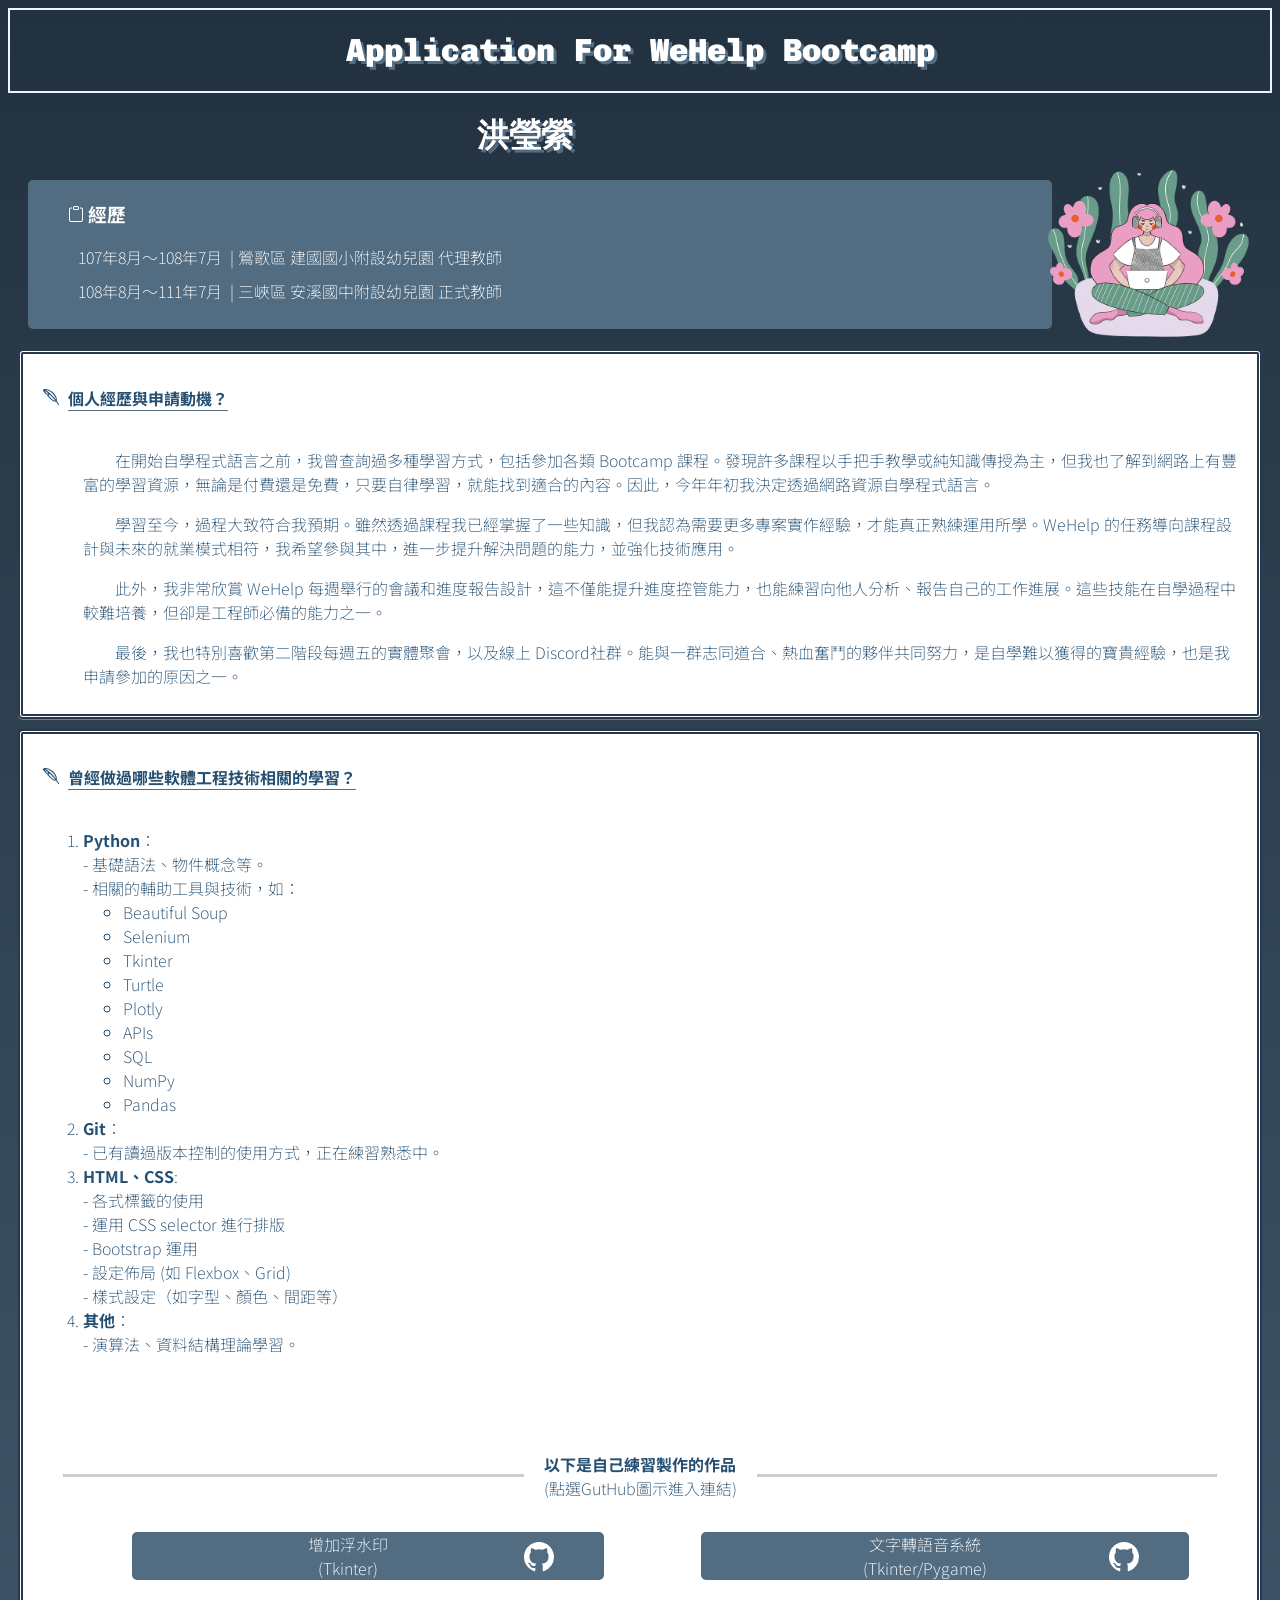
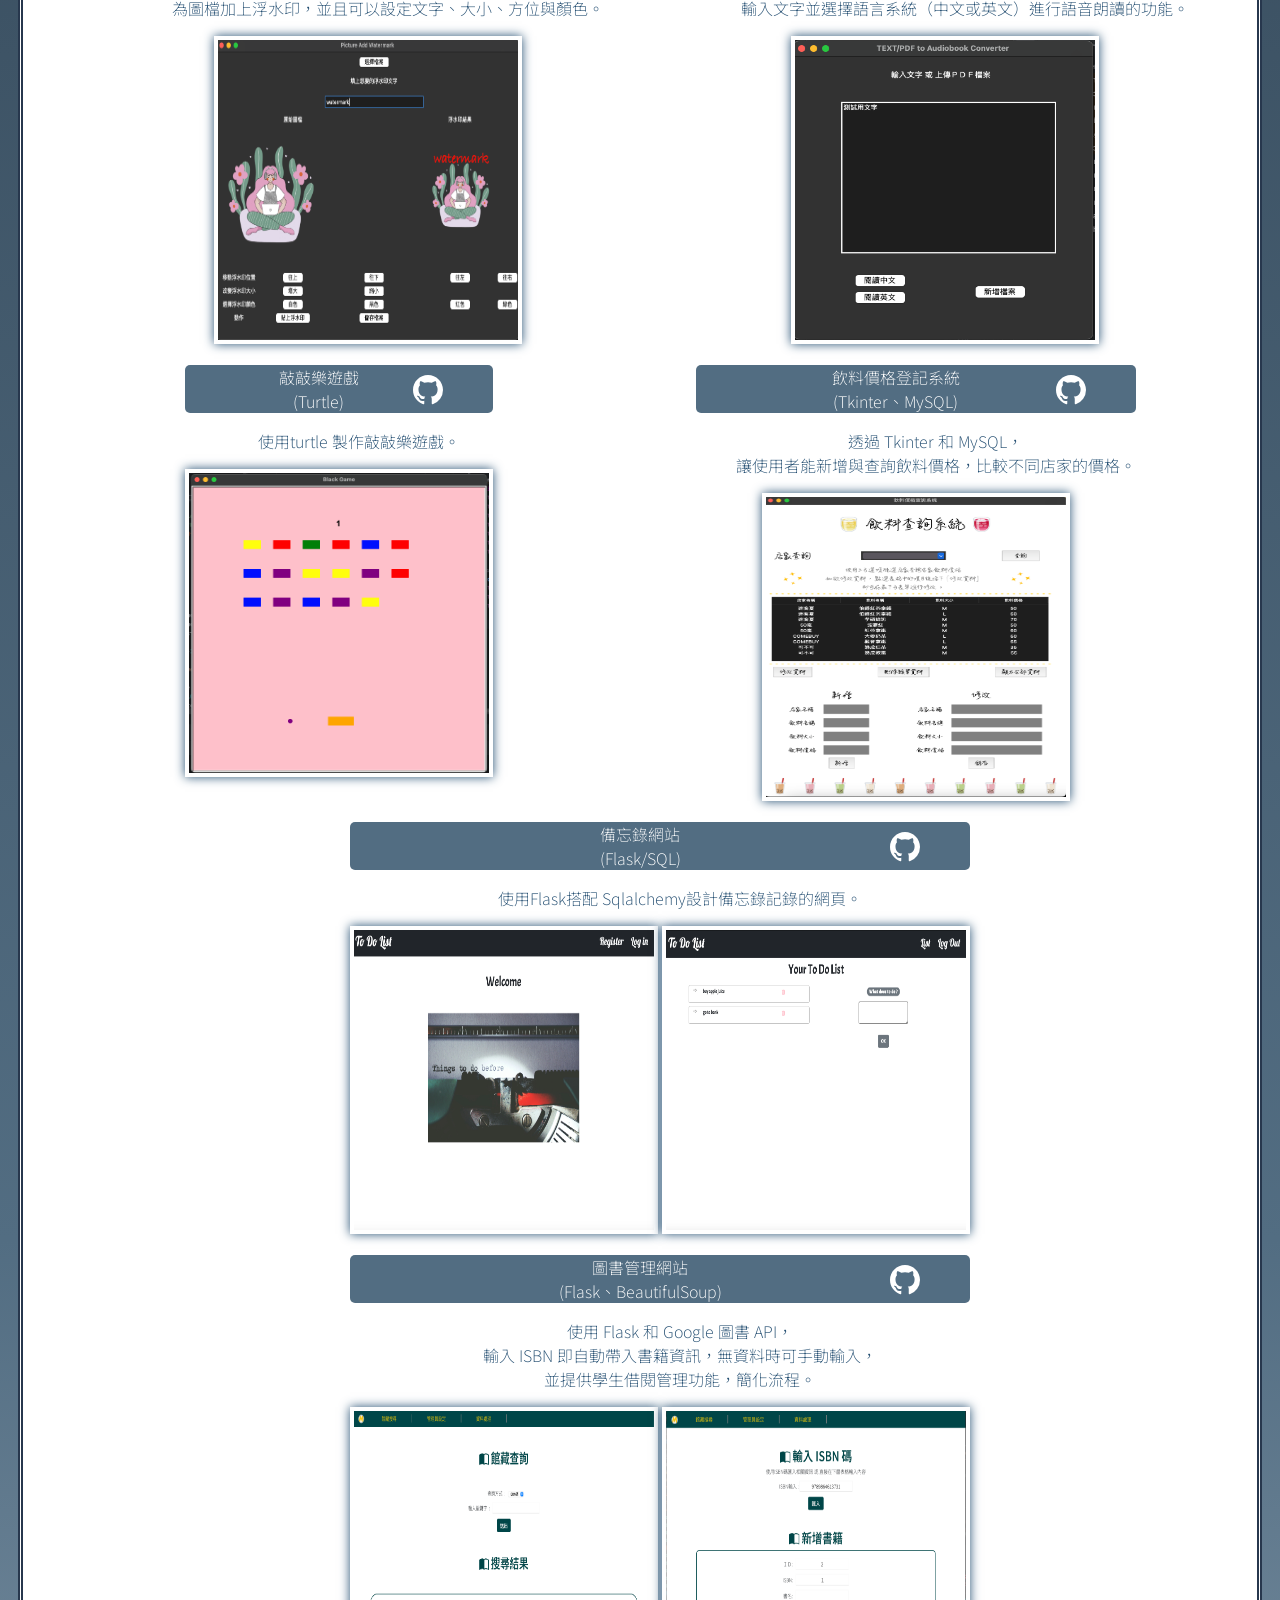
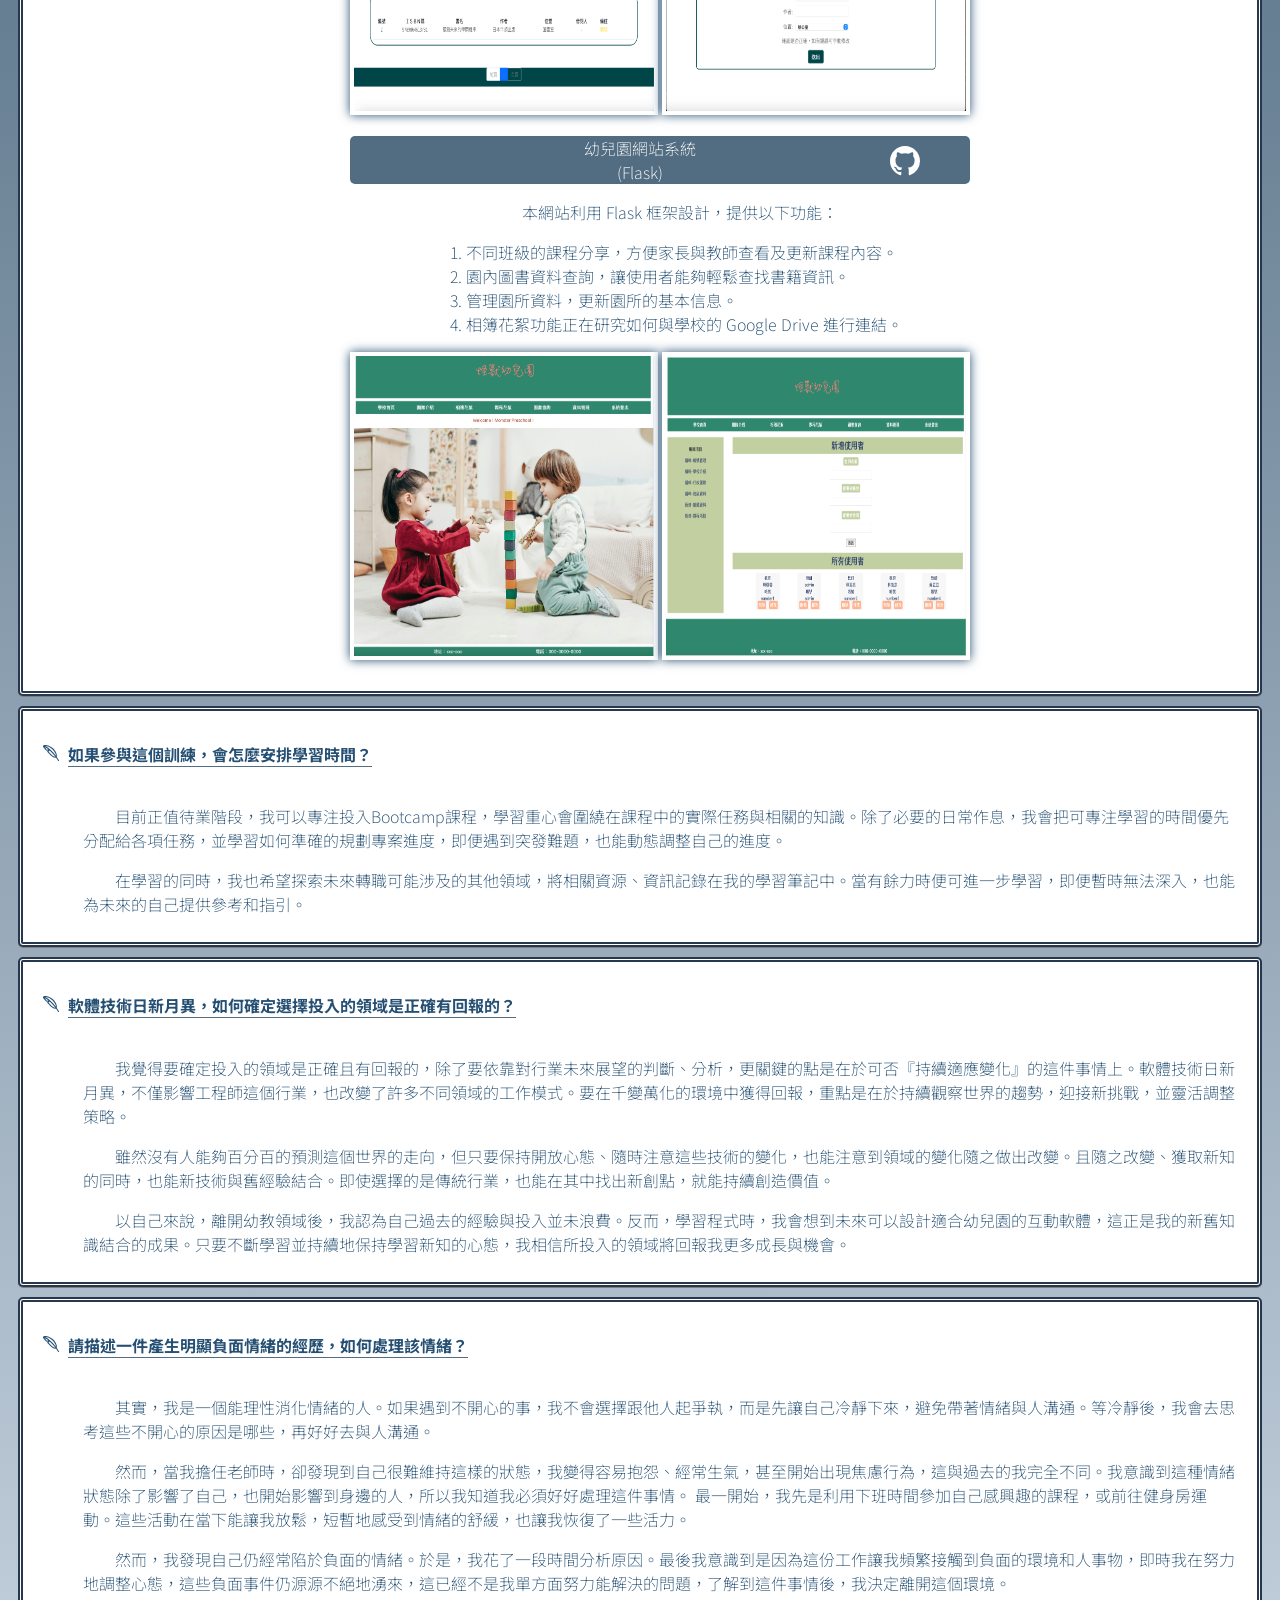
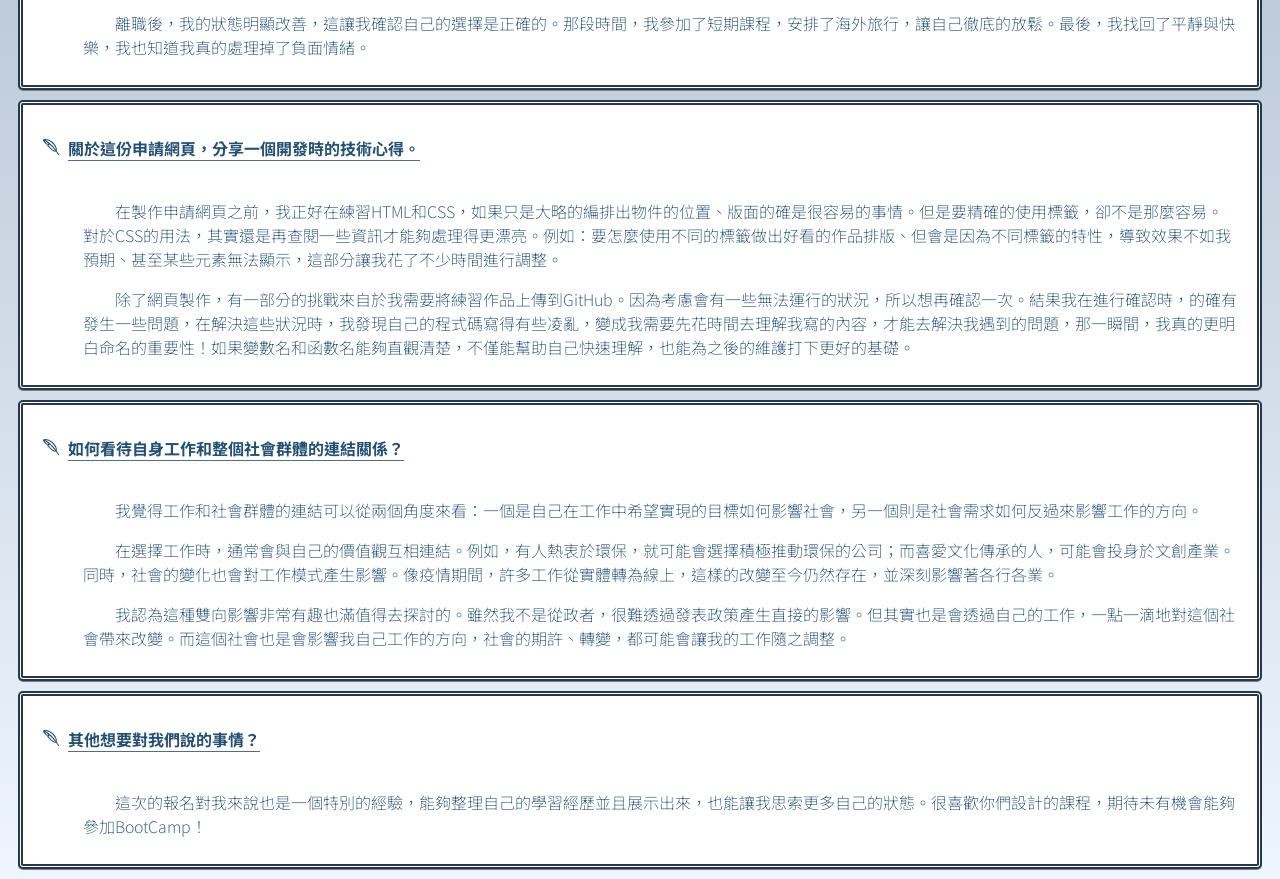
==== index.html @ 4203686b "Update index.html" ====
<!DOCTYPE html>
<html>
  <head>
    <meta charset="UTF-8" />
    <link rel="stylesheet" href="style.css" />
    <link rel="preconnect" href="https://fonts.googleapis.com" />
    <link rel="preconnect" href="https://fonts.gstatic.com" crossorigin />
    <link
      href="https://fonts.googleapis.com/css2?family=Noto+Sans+TC:wght@100..900&family=Zen+Maru+Gothic&display=swap"
      rel="stylesheet"
    />
    <link rel="preconnect" href="https://fonts.googleapis.com" />
    <link rel="preconnect" href="https://fonts.gstatic.com" crossorigin />
    <link
      href="https://fonts.googleapis.com/css2?family=Cherry+Cream+Soda&family=Chivo+Mono:ital,wght@0,100..900;1,100..900&family=Noto+Sans+TC:wght@100..900&family=Zen+Maru+Gothic&display=swap"
      rel="stylesheet"
    />
    <title>Holly Hung</title>
  </head>
  <body>
    <div class="title">
      <h1>Application For WeHelp Bootcamp</h1>
    </div>
    <img id="profile_img" src="job-7291427_640.png" height="250px" />
    <div class="profile_items">
      <h1>洪瑩縈</h1>
      <div class="profile_items_list">
        <h3>
          <span
            ><svg
              xmlns="http://www.w3.org/2000/svg"
              width="16"
              height="16"
              fill="currentColor"
              class="bi bi-clipboard"
              viewBox="0 0 16 16"
            >
              <path
                d="M4 1.5H3a2 2 0 0 0-2 2V14a2 2 0 0 0 2 2h10a2 2 0 0 0 2-2V3.5a2 2 0 0 0-2-2h-1v1h1a1 1 0 0 1 1 1V14a1 1 0 0 1-1 1H3a1 1 0 0 1-1-1V3.5a1 1 0 0 1 1-1h1z"
              />
              <path
                d="M9.5 1a.5.5 0 0 1 .5.5v1a.5.5 0 0 1-.5.5h-3a.5.5 0 0 1-.5-.5v-1a.5.5 0 0 1 .5-.5zm-3-1A1.5 1.5 0 0 0 5 1.5v1A1.5 1.5 0 0 0 6.5 4h3A1.5 1.5 0 0 0 11 2.5v-1A1.5 1.5 0 0 0 9.5 0z"
              />
            </svg>
          </span>
          經歷
        </h3>
        <ul>
          <li>
            107年8月～108年7月 &nbsp;|&nbsp;鶯歌區 建國國小附設幼兒園 代理教師
          </li>
          <li>
            108年8月～111年7月 &nbsp;|&nbsp;三峽區 安溪國中附設幼兒園 正式教師
          </li>
        </ul>
      </div>
    </div>

    <div class="items">
      <svg
        xmlns="http://www.w3.org/2000/svg"
        width="16"
        height="16"
        fill="currentColor"
        class="bi bi-feather"
        viewBox="0 0 16 16"
        transform="scale(-1, 1)"
      >
        <path
          d="M15.807.531c-.174-.177-.41-.289-.64-.363a3.8 3.8 0 0 0-.833-.15c-.62-.049-1.394 0-2.252.175C10.365.545 8.264 1.415 6.315 3.1S3.147 6.824 2.557 8.523c-.294.847-.44 1.634-.429 2.268.005.316.05.62.154.88q.025.061.056.122A68 68 0 0 0 .08 15.198a.53.53 0 0 0 .157.72.504.504 0 0 0 .705-.16 68 68 0 0 1 2.158-3.26c.285.141.616.195.958.182.513-.02 1.098-.188 1.723-.49 1.25-.605 2.744-1.787 4.303-3.642l1.518-1.55a.53.53 0 0 0 0-.739l-.729-.744 1.311.209a.5.5 0 0 0 .443-.15l.663-.684c.663-.68 1.292-1.325 1.763-1.892.314-.378.585-.752.754-1.107.163-.345.278-.773.112-1.188a.5.5 0 0 0-.112-.172M3.733 11.62C5.385 9.374 7.24 7.215 9.309 5.394l1.21 1.234-1.171 1.196-.027.03c-1.5 1.789-2.891 2.867-3.977 3.393-.544.263-.99.378-1.324.39a1.3 1.3 0 0 1-.287-.018Zm6.769-7.22c1.31-1.028 2.7-1.914 4.172-2.6a7 7 0 0 1-.4.523c-.442.533-1.028 1.134-1.681 1.804l-.51.524zm3.346-3.357C9.594 3.147 6.045 6.8 3.149 10.678c.007-.464.121-1.086.37-1.806.533-1.535 1.65-3.415 3.455-4.976 1.807-1.561 3.746-2.36 5.31-2.68a8 8 0 0 1 1.564-.173"
        />
      </svg>
      <h4>個人經歷與申請動機？</h4>
      <p>
        &emsp;&emsp;在開始自學程式語言之前，我曾查詢過多種學習方式，包括參加各類 Bootcamp
        課程。發現許多課程以手把手教學或純知識傳授為主，但我也了解到網路上有豐富的學習資源，無論是付費還是免費，只要自律學習，就能找到適合的內容。因此，今年年初我決定透過網路資源自學程式語言。
      </p>
      <p>
        &emsp;&emsp;學習至今，過程大致符合我預期。雖然透過課程我已經掌握了一些知識，但我認為需要更多專案實作經驗，才能真正熟練運用所學。WeHelp
        的任務導向課程設計與未來的就業模式相符，我希望參與其中，進一步提升解決問題的能力，並強化技術應用。
      </p>
      <p>
        &emsp;&emsp;此外，我非常欣賞 WeHelp 每週舉行的會議和進度報告設計，這不僅能提升進度控管能力，也能練習向他人分析、報告自己的工作進展。這些技能在自學過程中較難培養，但卻是工程師必備的能力之一。
      </p>
      <p>
        &emsp;&emsp;最後，我也特別喜歡第二階段每週五的實體聚會，以及線上 Discord社群。能與一群志同道合、熱血奮鬥的夥伴共同努力，是自學難以獲得的寶貴經驗，也是我申請參加的原因之一。
      </p>
    </div>
    <div class="items">
      <svg
        xmlns="http://www.w3.org/2000/svg"
        width="16"
        height="16"
        fill="currentColor"
        class="bi bi-feather"
        viewBox="0 0 16 16"
        transform="scale(-1, 1)"
      >
        <path
          d="M15.807.531c-.174-.177-.41-.289-.64-.363a3.8 3.8 0 0 0-.833-.15c-.62-.049-1.394 0-2.252.175C10.365.545 8.264 1.415 6.315 3.1S3.147 6.824 2.557 8.523c-.294.847-.44 1.634-.429 2.268.005.316.05.62.154.88q.025.061.056.122A68 68 0 0 0 .08 15.198a.53.53 0 0 0 .157.72.504.504 0 0 0 .705-.16 68 68 0 0 1 2.158-3.26c.285.141.616.195.958.182.513-.02 1.098-.188 1.723-.49 1.25-.605 2.744-1.787 4.303-3.642l1.518-1.55a.53.53 0 0 0 0-.739l-.729-.744 1.311.209a.5.5 0 0 0 .443-.15l.663-.684c.663-.68 1.292-1.325 1.763-1.892.314-.378.585-.752.754-1.107.163-.345.278-.773.112-1.188a.5.5 0 0 0-.112-.172M3.733 11.62C5.385 9.374 7.24 7.215 9.309 5.394l1.21 1.234-1.171 1.196-.027.03c-1.5 1.789-2.891 2.867-3.977 3.393-.544.263-.99.378-1.324.39a1.3 1.3 0 0 1-.287-.018Zm6.769-7.22c1.31-1.028 2.7-1.914 4.172-2.6a7 7 0 0 1-.4.523c-.442.533-1.028 1.134-1.681 1.804l-.51.524zm3.346-3.357C9.594 3.147 6.045 6.8 3.149 10.678c.007-.464.121-1.086.37-1.806.533-1.535 1.65-3.415 3.455-4.976 1.807-1.561 3.746-2.36 5.31-2.68a8 8 0 0 1 1.564-.173"
        />
      </svg>
      <h4>曾經做過哪些軟體工程技術相關的學習？</h4>
      <p>
        <ol>
          <li>
            <strong>Python</strong>：<br>
            - 基礎語法、物件概念等。<br>
            - 相關的輔助工具與技術，如：<br>
            <ul>
              <li>Beautiful Soup</li>
              <li>Selenium</li>
              <li>Tkinter</li>
              <li>Turtle</li>
              <li>Plotly</li>
              <li>APIs</li>
              <li>SQL</li>
              <li>NumPy</li>
              <li>Pandas</li>
            </ul>
          </li>
          <li>
          <strong>Git</strong>：<br>
            - 已有讀過版本控制的使用方式，正在練習熟悉中。
          </li>
          <li><strong>HTML、CSS</strong>:<br>
            - 各式標籤的使用<br>
            - 運用 CSS selector 進行排版<br>
            - Bootstrap 運用<br>
            - 設定佈局 (如 Flexbox、Grid)<br>
            - 樣式設定（如字型、顏色、間距等）
          </li>
          <li><strong>其他</strong>：<br>
            - 演算法、資料結構理論學習。
          </li>
        </ol>
        
        &emsp;&emsp;
      </p>
      <p>
        &emsp;&emsp;
      </p>
      <div></div>
      <div class="hr-container">
        <hr />
        <span><strong>以下是自己練習製作的作品</strong><br>(點選GutHub圖示進入連結)</span>
        <hr />
      </div>
      <ul class="work_list">
        <li>
          <div class="work_list_title">
            <a class="work_list_a" href="https://github.com/Hollyy24/Watermarketd"><svg xmlns="http://www.w3.org/2000/svg" width="30" height="30" fill="currentColor" class="bi bi-github" viewBox="0 0 16 16" >
              <path d="M8 0C3.58 0 0 3.58 0 8c0 3.54 2.29 6.53 5.47 7.59.4.07.55-.17.55-.38 0-.19-.01-.82-.01-1.49-2.01.37-2.53-.49-2.69-.94-.09-.23-.48-.94-.82-1.13-.28-.15-.68-.52-.01-.53.63-.01 1.08.58 1.23.82.72 1.21 1.87.87 2.33.66.07-.52.28-.87.51-1.07-1.78-.2-3.64-.89-3.64-3.95 0-.87.31-1.59.82-2.15-.08-.2-.36-1.02.08-2.12 0 0 .67-.21 2.2.82.64-.18 1.32-.27 2-.27s1.36.09 2 .27c1.53-1.04 2.2-.82 2.2-.82.44 1.1.16 1.92.08 2.12.51.56.82 1.27.82 2.15 0 3.07-1.87 3.75-3.65 3.95.29.25.54.73.54 1.48 0 1.07-.01 1.93-.01 2.2 0 .21.15.46.55.38A8.01 8.01 0 0 0 16 8c0-4.42-3.58-8-8-8"/> 
              </svg></a>
          <p >增加浮水印<br>(Tkinter)</p>
        </div>
          <p>為圖檔加上浮水印，並且可以設定文字、大小、方位與顏色。</p>
          <img
            class="work_list_img"
            src="浮水印.png"/>
        </li>
        <li>
          <div class="work_list_title">
            <a class="work_list_a"  href="https://github.com/Hollyy24/text-to-speech"><svg xmlns="http://www.w3.org/2000/svg" width="30" height="30" fill="currentColor" class="bi bi-github" viewBox="0 0 16 16" >
              <path d="M8 0C3.58 0 0 3.58 0 8c0 3.54 2.29 6.53 5.47 7.59.4.07.55-.17.55-.38 0-.19-.01-.82-.01-1.49-2.01.37-2.53-.49-2.69-.94-.09-.23-.48-.94-.82-1.13-.28-.15-.68-.52-.01-.53.63-.01 1.08.58 1.23.82.72 1.21 1.87.87 2.33.66.07-.52.28-.87.51-1.07-1.78-.2-3.64-.89-3.64-3.95 0-.87.31-1.59.82-2.15-.08-.2-.36-1.02.08-2.12 0 0 .67-.21 2.2.82.64-.18 1.32-.27 2-.27s1.36.09 2 .27c1.53-1.04 2.2-.82 2.2-.82.44 1.1.16 1.92.08 2.12.51.56.82 1.27.82 2.15 0 3.07-1.87 3.75-3.65 3.95.29.25.54.73.54 1.48 0 1.07-.01 1.93-.01 2.2 0 .21.15.46.55.38A8.01 8.01 0 0 0 16 8c0-4.42-3.58-8-8-8"/> 
              </svg></a>
          <p >文字轉語音系統<br>(Tkinter/Pygame)</p>
        </div>
        <p>輸入文字並選擇語言系統（中文或英文）進行語音朗讀的功能。</p>
          <img
            class="work_list_img"
            src="文字轉語音.png"/>
          <br />
        </li>
        <li>
          <div class="work_list_title">
            <a class="work_list_a"  href="https://github.com/Hollyy24/block-game"><svg xmlns="http://www.w3.org/2000/svg" width="30" height="30" fill="currentColor" class="bi bi-github" viewBox="0 0 16 16" >
              <path d="M8 0C3.58 0 0 3.58 0 8c0 3.54 2.29 6.53 5.47 7.59.4.07.55-.17.55-.38 0-.19-.01-.82-.01-1.49-2.01.37-2.53-.49-2.69-.94-.09-.23-.48-.94-.82-1.13-.28-.15-.68-.52-.01-.53.63-.01 1.08.58 1.23.82.72 1.21 1.87.87 2.33.66.07-.52.28-.87.51-1.07-1.78-.2-3.64-.89-3.64-3.95 0-.87.31-1.59.82-2.15-.08-.2-.36-1.02.08-2.12 0 0 .67-.21 2.2.82.64-.18 1.32-.27 2-.27s1.36.09 2 .27c1.53-1.04 2.2-.82 2.2-.82.44 1.1.16 1.92.08 2.12.51.56.82 1.27.82 2.15 0 3.07-1.87 3.75-3.65 3.95.29.25.54.73.54 1.48 0 1.07-.01 1.93-.01 2.2 0 .21.15.46.55.38A8.01 8.01 0 0 0 16 8c0-4.42-3.58-8-8-8"/> 
              </svg></a>
          <p >敲敲樂遊戲<br>(Turtle)</p>
        </div>
        <p>使用turtle 製作敲敲樂遊戲。</p>
          <img
            class="work_list_img"
            src="敲敲樂.png"/>
          <br />
          
        </li>
        <li>
          <div class="work_list_title">
            <a class="work_list_a"  href="https://github.com/Hollyy24/Drink-Price-Search-System"><svg xmlns="http://www.w3.org/2000/svg" width="30" height="30" fill="currentColor" class="bi bi-github" viewBox="0 0 16 16" >
              <path d="M8 0C3.58 0 0 3.58 0 8c0 3.54 2.29 6.53 5.47 7.59.4.07.55-.17.55-.38 0-.19-.01-.82-.01-1.49-2.01.37-2.53-.49-2.69-.94-.09-.23-.48-.94-.82-1.13-.28-.15-.68-.52-.01-.53.63-.01 1.08.58 1.23.82.72 1.21 1.87.87 2.33.66.07-.52.28-.87.51-1.07-1.78-.2-3.64-.89-3.64-3.95 0-.87.31-1.59.82-2.15-.08-.2-.36-1.02.08-2.12 0 0 .67-.21 2.2.82.64-.18 1.32-.27 2-.27s1.36.09 2 .27c1.53-1.04 2.2-.82 2.2-.82.44 1.1.16 1.92.08 2.12.51.56.82 1.27.82 2.15 0 3.07-1.87 3.75-3.65 3.95.29.25.54.73.54 1.48 0 1.07-.01 1.93-.01 2.2 0 .21.15.46.55.38A8.01 8.01 0 0 0 16 8c0-4.42-3.58-8-8-8"/> 
              </svg></a>
          <p >飲料價格登記系統<br>(Tkinter、MySQL)</p>
        </div>
        <p>透過 Tkinter 和 MySQL，<br>讓使用者能新增與查詢飲料價格，比較不同店家的價格。</p>
          <img
            class="work_list_img"
            src="飲料價格查詢.png"/>
          <br />
        </li>
        <li>
          <div class="work_list_title">
            <a class="work_list_a"  href="https://www.google.com/?client=safari"><svg xmlns="http://www.w3.org/2000/svg" width="30" height="30" fill="currentColor" class="bi bi-github" viewBox="0 0 16 16" >
              <path d="M8 0C3.58 0 0 3.58 0 8c0 3.54 2.29 6.53 5.47 7.59.4.07.55-.17.55-.38 0-.19-.01-.82-.01-1.49-2.01.37-2.53-.49-2.69-.94-.09-.23-.48-.94-.82-1.13-.28-.15-.68-.52-.01-.53.63-.01 1.08.58 1.23.82.72 1.21 1.87.87 2.33.66.07-.52.28-.87.51-1.07-1.78-.2-3.64-.89-3.64-3.95 0-.87.31-1.59.82-2.15-.08-.2-.36-1.02.08-2.12 0 0 .67-.21 2.2.82.64-.18 1.32-.27 2-.27s1.36.09 2 .27c1.53-1.04 2.2-.82 2.2-.82.44 1.1.16 1.92.08 2.12.51.56.82 1.27.82 2.15 0 3.07-1.87 3.75-3.65 3.95.29.25.54.73.54 1.48 0 1.07-.01 1.93-.01 2.2 0 .21.15.46.55.38A8.01 8.01 0 0 0 16 8c0-4.42-3.58-8-8-8"/> 
              </svg></a>
          <p >備忘錄網站<br>(Flask/SQL)</p>
        </div>
          <p>使用Flask搭配 Sqlalchemy設計備忘錄記錄的網頁。</p>
          <img
            class="work_list_img"
            src="備忘錄網站.png"
          />
          <img
            class="work_list_img"
            src="備忘錄網站1.png"
          />
          <br />
        </li>
       
        <li>
          <div class="work_list_title">
            <a class="work_list_a"  href="https://github.com/Hollyy24/book-manager"><svg xmlns="http://www.w3.org/2000/svg" width="30" height="30" fill="currentColor" class="bi bi-github" viewBox="0 0 16 16" >
              <path d="M8 0C3.58 0 0 3.58 0 8c0 3.54 2.29 6.53 5.47 7.59.4.07.55-.17.55-.38 0-.19-.01-.82-.01-1.49-2.01.37-2.53-.49-2.69-.94-.09-.23-.48-.94-.82-1.13-.28-.15-.68-.52-.01-.53.63-.01 1.08.58 1.23.82.72 1.21 1.87.87 2.33.66.07-.52.28-.87.51-1.07-1.78-.2-3.64-.89-3.64-3.95 0-.87.31-1.59.82-2.15-.08-.2-.36-1.02.08-2.12 0 0 .67-.21 2.2.82.64-.18 1.32-.27 2-.27s1.36.09 2 .27c1.53-1.04 2.2-.82 2.2-.82.44 1.1.16 1.92.08 2.12.51.56.82 1.27.82 2.15 0 3.07-1.87 3.75-3.65 3.95.29.25.54.73.54 1.48 0 1.07-.01 1.93-.01 2.2 0 .21.15.46.55.38A8.01 8.01 0 0 0 16 8c0-4.42-3.58-8-8-8"/> 
              </svg></a>
          <p >圖書管理網站<br>(Flask、BeautifulSoup)</p>
        </div>
        <p>使用 Flask 和 Google 圖書 API，<br>輸入 ISBN 即自動帶入書籍資訊，無資料時可手動輸入，<br>並提供學生借閱管理功能，簡化流程。</p>
          <img
            class="work_list_img"
            src="圖書管理系統網站.png"/>
            <img
            class="work_list_img"
            src="圖書管理系統網站1.png"/>
          <br />
        </li>
        <li>
          <div class="work_list_title">
            <a class="work_list_a"  href="https://github.com/Hollyy24/SchoolWebsite"><svg xmlns="http://www.w3.org/2000/svg" width="30" height="30" fill="currentColor" class="bi bi-github" viewBox="0 0 16 16" >
              <path d="M8 0C3.58 0 0 3.58 0 8c0 3.54 2.29 6.53 5.47 7.59.4.07.55-.17.55-.38 0-.19-.01-.82-.01-1.49-2.01.37-2.53-.49-2.69-.94-.09-.23-.48-.94-.82-1.13-.28-.15-.68-.52-.01-.53.63-.01 1.08.58 1.23.82.72 1.21 1.87.87 2.33.66.07-.52.28-.87.51-1.07-1.78-.2-3.64-.89-3.64-3.95 0-.87.31-1.59.82-2.15-.08-.2-.36-1.02.08-2.12 0 0 .67-.21 2.2.82.64-.18 1.32-.27 2-.27s1.36.09 2 .27c1.53-1.04 2.2-.82 2.2-.82.44 1.1.16 1.92.08 2.12.51.56.82 1.27.82 2.15 0 3.07-1.87 3.75-3.65 3.95.29.25.54.73.54 1.48 0 1.07-.01 1.93-.01 2.2 0 .21.15.46.55.38A8.01 8.01 0 0 0 16 8c0-4.42-3.58-8-8-8"/> 
              </svg></a>
          <p>幼兒園網站系統<br>(Flask)</p>
        </div>
        <p>本網站利用 Flask 框架設計，提供以下功能：<br>
          <ul >
          <li  class="preschool_system_explain">1. 不同班級的課程分享，方便家長與教師查看及更新課程內容。</li>
          <li  class="preschool_system_explain">2. 園內圖書資料查詢，讓使用者能夠輕鬆查找書籍資訊。</li>
          <li  class="preschool_system_explain">3. 管理園所資料，更新園所的基本信息。</li>
          <li  class="preschool_system_explain">4. 相簿花絮功能正在研究如何與學校的 Google Drive 進行連結。</li>
          </ul> 
        </p>
          <img
            class="work_list_img"
            src="幼兒園網站.png"/>
            <img
            class="work_list_img"
            src="幼兒園網站1.png"/>
          <br />
        </li>
      </ul>
    </div>
    <div class="items">
      <svg
        xmlns="http://www.w3.org/2000/svg"
        width="16"
        height="16"
        fill="currentColor"
        class="bi bi-feather"
        viewBox="0 0 16 16"
        transform="scale(-1, 1)"
      >
        <path
          d="M15.807.531c-.174-.177-.41-.289-.64-.363a3.8 3.8 0 0 0-.833-.15c-.62-.049-1.394 0-2.252.175C10.365.545 8.264 1.415 6.315 3.1S3.147 6.824 2.557 8.523c-.294.847-.44 1.634-.429 2.268.005.316.05.62.154.88q.025.061.056.122A68 68 0 0 0 .08 15.198a.53.53 0 0 0 .157.72.504.504 0 0 0 .705-.16 68 68 0 0 1 2.158-3.26c.285.141.616.195.958.182.513-.02 1.098-.188 1.723-.49 1.25-.605 2.744-1.787 4.303-3.642l1.518-1.55a.53.53 0 0 0 0-.739l-.729-.744 1.311.209a.5.5 0 0 0 .443-.15l.663-.684c.663-.68 1.292-1.325 1.763-1.892.314-.378.585-.752.754-1.107.163-.345.278-.773.112-1.188a.5.5 0 0 0-.112-.172M3.733 11.62C5.385 9.374 7.24 7.215 9.309 5.394l1.21 1.234-1.171 1.196-.027.03c-1.5 1.789-2.891 2.867-3.977 3.393-.544.263-.99.378-1.324.39a1.3 1.3 0 0 1-.287-.018Zm6.769-7.22c1.31-1.028 2.7-1.914 4.172-2.6a7 7 0 0 1-.4.523c-.442.533-1.028 1.134-1.681 1.804l-.51.524zm3.346-3.357C9.594 3.147 6.045 6.8 3.149 10.678c.007-.464.121-1.086.37-1.806.533-1.535 1.65-3.415 3.455-4.976 1.807-1.561 3.746-2.36 5.31-2.68a8 8 0 0 1 1.564-.173"
        />
      </svg>
      <h4>如果參與這個訓練，會怎麼安排學習時間？</h4>
      <p>&emsp;&emsp;目前正值待業階段，我可以專注投入Bootcamp課程，學習重心會圍繞在課程中的實際任務與相關的知識。除了必要的日常作息，我會把可專注學習的時間優先分配給各項任務，並學習如何準確的規劃專案進度，即便遇到突發難題，也能動態調整自己的進度。</p>
      <p>&emsp;&emsp;在學習的同時，我也希望探索未來轉職可能涉及的其他領域，將相關資源、資訊記錄在我的學習筆記中。當有餘力時便可進一步學習，即便暫時無法深入，也能為未來的自己提供參考和指引。</p>
    </div>
    <div class="items">
      <svg
        xmlns="http://www.w3.org/2000/svg"
        width="16"
        height="16"
        fill="currentColor"
        class="bi bi-feather"
        viewBox="0 0 16 16"
        transform="scale(-1, 1)"
      >
        <path
          d="M15.807.531c-.174-.177-.41-.289-.64-.363a3.8 3.8 0 0 0-.833-.15c-.62-.049-1.394 0-2.252.175C10.365.545 8.264 1.415 6.315 3.1S3.147 6.824 2.557 8.523c-.294.847-.44 1.634-.429 2.268.005.316.05.62.154.88q.025.061.056.122A68 68 0 0 0 .08 15.198a.53.53 0 0 0 .157.72.504.504 0 0 0 .705-.16 68 68 0 0 1 2.158-3.26c.285.141.616.195.958.182.513-.02 1.098-.188 1.723-.49 1.25-.605 2.744-1.787 4.303-3.642l1.518-1.55a.53.53 0 0 0 0-.739l-.729-.744 1.311.209a.5.5 0 0 0 .443-.15l.663-.684c.663-.68 1.292-1.325 1.763-1.892.314-.378.585-.752.754-1.107.163-.345.278-.773.112-1.188a.5.5 0 0 0-.112-.172M3.733 11.62C5.385 9.374 7.24 7.215 9.309 5.394l1.21 1.234-1.171 1.196-.027.03c-1.5 1.789-2.891 2.867-3.977 3.393-.544.263-.99.378-1.324.39a1.3 1.3 0 0 1-.287-.018Zm6.769-7.22c1.31-1.028 2.7-1.914 4.172-2.6a7 7 0 0 1-.4.523c-.442.533-1.028 1.134-1.681 1.804l-.51.524zm3.346-3.357C9.594 3.147 6.045 6.8 3.149 10.678c.007-.464.121-1.086.37-1.806.533-1.535 1.65-3.415 3.455-4.976 1.807-1.561 3.746-2.36 5.31-2.68a8 8 0 0 1 1.564-.173"
        />
      </svg>
      <h4>軟體技術日新月異，如何確定選擇投入的領域是正確有回報的？</h4>
      <p>&emsp;&emsp;我覺得要確定投入的領域是正確且有回報的，除了要依靠對行業未來展望的判斷、分析，更關鍵的點是在於可否『持續適應變化』的這件事情上。軟體技術日新月異，不僅影響工程師這個行業，也改變了許多不同領域的工作模式。要在千變萬化的環境中獲得回報，重點是在於持續觀察世界的趨勢，迎接新挑戰，並靈活調整策略。</p>
        <p>&emsp;&emsp;雖然沒有人能夠百分百的預測這個世界的走向，但只要保持開放心態、隨時注意這些技術的變化，也能注意到領域的變化隨之做出改變。且隨之改變、獲取新知的同時，也能新技術與舊經驗結合。即使選擇的是傳統行業，也能在其中找出新創點，就能持續創造價值。</p>
        <p>&emsp;&emsp;以自己來說，離開幼教領域後，我認為自己過去的經驗與投入並未浪費。反而，學習程式時，我會想到未來可以設計適合幼兒園的互動軟體，這正是我的新舊知識結合的成果。只要不斷學習並持續地保持學習新知的心態，我相信所投入的領域將回報我更多成長與機會。</p>
    </div>
    <div class="items">
      <svg
        xmlns="http://www.w3.org/2000/svg"
        width="16"
        height="16"
        fill="currentColor"
        class="bi bi-feather"
        viewBox="0 0 16 16"
        transform="scale(-1, 1)"
      >
        <path
          d="M15.807.531c-.174-.177-.41-.289-.64-.363a3.8 3.8 0 0 0-.833-.15c-.62-.049-1.394 0-2.252.175C10.365.545 8.264 1.415 6.315 3.1S3.147 6.824 2.557 8.523c-.294.847-.44 1.634-.429 2.268.005.316.05.62.154.88q.025.061.056.122A68 68 0 0 0 .08 15.198a.53.53 0 0 0 .157.72.504.504 0 0 0 .705-.16 68 68 0 0 1 2.158-3.26c.285.141.616.195.958.182.513-.02 1.098-.188 1.723-.49 1.25-.605 2.744-1.787 4.303-3.642l1.518-1.55a.53.53 0 0 0 0-.739l-.729-.744 1.311.209a.5.5 0 0 0 .443-.15l.663-.684c.663-.68 1.292-1.325 1.763-1.892.314-.378.585-.752.754-1.107.163-.345.278-.773.112-1.188a.5.5 0 0 0-.112-.172M3.733 11.62C5.385 9.374 7.24 7.215 9.309 5.394l1.21 1.234-1.171 1.196-.027.03c-1.5 1.789-2.891 2.867-3.977 3.393-.544.263-.99.378-1.324.39a1.3 1.3 0 0 1-.287-.018Zm6.769-7.22c1.31-1.028 2.7-1.914 4.172-2.6a7 7 0 0 1-.4.523c-.442.533-1.028 1.134-1.681 1.804l-.51.524zm3.346-3.357C9.594 3.147 6.045 6.8 3.149 10.678c.007-.464.121-1.086.37-1.806.533-1.535 1.65-3.415 3.455-4.976 1.807-1.561 3.746-2.36 5.31-2.68a8 8 0 0 1 1.564-.173"
        />
      </svg>
      <h4>請描述一件產生明顯負面情緒的經歷，如何處理該情緒？</h4>
      <p>&emsp;&emsp;其實，我是一個能理性消化情緒的人。如果遇到不開心的事，我不會選擇跟他人起爭執，而是先讓自己冷靜下來，避免帶著情緒與人溝通。等冷靜後，我會去思考這些不開心的原因是哪些，再好好去與人溝通。</p>
      <p>&emsp;&emsp;然而，當我擔任老師時，卻發現到自己很難維持這樣的狀態，我變得容易抱怨、經常生氣，甚至開始出現焦慮行為，這與過去的我完全不同。我意識到這種情緒狀態除了影響了自己，也開始影響到身邊的人，所以我知道我必須好好處理這件事情。
             最一開始，我先是利用下班時間參加自己感興趣的課程，或前往健身房運動。這些活動在當下能讓我放鬆，短暫地感受到情緒的舒緩，也讓我恢復了一些活力。</p>
      <p>&emsp;&emsp;然而，我發現自己仍經常陷於負面的情緒。於是，我花了一段時間分析原因。最後我意識到是因為這份工作讓我頻繁接觸到負面的環境和人事物，即時我在努力地調整心態，這些負面事件仍源源不絕地湧來，這已經不是我單方面努力能解決的問題，了解到這件事情後，我決定離開這個環境。</p>
      <p>&emsp;&emsp;離職後，我的狀態明顯改善，這讓我確認自己的選擇是正確的。那段時間，我參加了短期課程，安排了海外旅行，讓自己徹底的放鬆。最後，我找回了平靜與快樂，我也知道我真的處理掉了負面情緒。</p>
    </div>
    <div class="items">
      <svg
        xmlns="http://www.w3.org/2000/svg"
        width="16"
        height="16"
        fill="currentColor"
        class="bi bi-feather"
        viewBox="0 0 16 16"
        transform="scale(-1, 1)"
      >
        <path
          d="M15.807.531c-.174-.177-.41-.289-.64-.363a3.8 3.8 0 0 0-.833-.15c-.62-.049-1.394 0-2.252.175C10.365.545 8.264 1.415 6.315 3.1S3.147 6.824 2.557 8.523c-.294.847-.44 1.634-.429 2.268.005.316.05.62.154.88q.025.061.056.122A68 68 0 0 0 .08 15.198a.53.53 0 0 0 .157.72.504.504 0 0 0 .705-.16 68 68 0 0 1 2.158-3.26c.285.141.616.195.958.182.513-.02 1.098-.188 1.723-.49 1.25-.605 2.744-1.787 4.303-3.642l1.518-1.55a.53.53 0 0 0 0-.739l-.729-.744 1.311.209a.5.5 0 0 0 .443-.15l.663-.684c.663-.68 1.292-1.325 1.763-1.892.314-.378.585-.752.754-1.107.163-.345.278-.773.112-1.188a.5.5 0 0 0-.112-.172M3.733 11.62C5.385 9.374 7.24 7.215 9.309 5.394l1.21 1.234-1.171 1.196-.027.03c-1.5 1.789-2.891 2.867-3.977 3.393-.544.263-.99.378-1.324.39a1.3 1.3 0 0 1-.287-.018Zm6.769-7.22c1.31-1.028 2.7-1.914 4.172-2.6a7 7 0 0 1-.4.523c-.442.533-1.028 1.134-1.681 1.804l-.51.524zm3.346-3.357C9.594 3.147 6.045 6.8 3.149 10.678c.007-.464.121-1.086.37-1.806.533-1.535 1.65-3.415 3.455-4.976 1.807-1.561 3.746-2.36 5.31-2.68a8 8 0 0 1 1.564-.173"
        />
      </svg>
      <h4>關於這份申請網頁，分享一個開發時的技術心得。</h4>
      <p>&emsp;&emsp;在製作申請網頁之前，我正好在練習HTML和CSS，如果只是大略的編排出物件的位置、版面的確是很容易的事情。但是要精確的使用標籤，卻不是那麼容易。對於CSS的用法，其實還是再查閱一些資訊才能夠處理得更漂亮。例如：要怎麼使用不同的標籤做出好看的作品排版、但會是因為不同標籤的特性，導致效果不如我預期、甚至某些元素無法顯示，這部分讓我花了不少時間進行調整。</p>
      <p>&emsp;&emsp;除了網頁製作，有一部分的挑戰來自於我需要將練習作品上傳到GitHub。因為考慮會有一些無法運行的狀況，所以想再確認一次。結果我在進行確認時，的確有發生一些問題，在解決這些狀況時，我發現自己的程式碼寫得有些凌亂，變成我需要先花時間去理解我寫的內容，才能去解決我遇到的問題，那一瞬間，我真的更明白命名的重要性！如果變數名和函數名能夠直觀清楚，不僅能幫助自己快速理解，也能為之後的維護打下更好的基礎。</p>
    </div>
    <div class="items">
      <svg
        xmlns="http://www.w3.org/2000/svg"
        width="16"
        height="16"
        fill="currentColor"
        class="bi bi-feather"
        viewBox="0 0 16 16"
        transform="scale(-1, 1)"
      >
        <path
          d="M15.807.531c-.174-.177-.41-.289-.64-.363a3.8 3.8 0 0 0-.833-.15c-.62-.049-1.394 0-2.252.175C10.365.545 8.264 1.415 6.315 3.1S3.147 6.824 2.557 8.523c-.294.847-.44 1.634-.429 2.268.005.316.05.62.154.88q.025.061.056.122A68 68 0 0 0 .08 15.198a.53.53 0 0 0 .157.72.504.504 0 0 0 .705-.16 68 68 0 0 1 2.158-3.26c.285.141.616.195.958.182.513-.02 1.098-.188 1.723-.49 1.25-.605 2.744-1.787 4.303-3.642l1.518-1.55a.53.53 0 0 0 0-.739l-.729-.744 1.311.209a.5.5 0 0 0 .443-.15l.663-.684c.663-.68 1.292-1.325 1.763-1.892.314-.378.585-.752.754-1.107.163-.345.278-.773.112-1.188a.5.5 0 0 0-.112-.172M3.733 11.62C5.385 9.374 7.24 7.215 9.309 5.394l1.21 1.234-1.171 1.196-.027.03c-1.5 1.789-2.891 2.867-3.977 3.393-.544.263-.99.378-1.324.39a1.3 1.3 0 0 1-.287-.018Zm6.769-7.22c1.31-1.028 2.7-1.914 4.172-2.6a7 7 0 0 1-.4.523c-.442.533-1.028 1.134-1.681 1.804l-.51.524zm3.346-3.357C9.594 3.147 6.045 6.8 3.149 10.678c.007-.464.121-1.086.37-1.806.533-1.535 1.65-3.415 3.455-4.976 1.807-1.561 3.746-2.36 5.31-2.68a8 8 0 0 1 1.564-.173"
        />
      </svg>
      <h4>如何看待自身工作和整個社會群體的連結關係？</h4>
      <p>&emsp;&emsp;我覺得工作和社會群體的連結可以從兩個角度來看：一個是自己在工作中希望實現的目標如何影響社會，另一個則是社會需求如何反過來影響工作的方向。</p>
      <p>&emsp;&emsp;在選擇工作時，通常會與自己的價值觀互相連結。例如，有人熱衷於環保，就可能會選擇積極推動環保的公司；而喜愛文化傳承的人，可能會投身於文創產業。同時，社會的變化也會對工作模式產生影響。像疫情期間，許多工作從實體轉為線上，這樣的改變至今仍然存在，並深刻影響著各行各業。</p>
      <p>&emsp;&emsp;我認為這種雙向影響非常有趣也滿值得去探討的。雖然我不是從政者，很難透過發表政策產生直接的影響。但其實也是會透過自己的工作，一點一滴地對這個社會帶來改變。而這個社會也是會影響我自己工作的方向，社會的期許、轉變，都可能會讓我的工作隨之調整。
      </p>
    </div>
    <div class="items">
      <svg
        xmlns="http://www.w3.org/2000/svg"
        width="16"
        height="16"
        fill="currentColor"
        class="bi bi-feather"
        viewBox="0 0 16 16"
        transform="scale(-1, 1)"
      >
        <path
          d="M15.807.531c-.174-.177-.41-.289-.64-.363a3.8 3.8 0 0 0-.833-.15c-.62-.049-1.394 0-2.252.175C10.365.545 8.264 1.415 6.315 3.1S3.147 6.824 2.557 8.523c-.294.847-.44 1.634-.429 2.268.005.316.05.62.154.88q.025.061.056.122A68 68 0 0 0 .08 15.198a.53.53 0 0 0 .157.72.504.504 0 0 0 .705-.16 68 68 0 0 1 2.158-3.26c.285.141.616.195.958.182.513-.02 1.098-.188 1.723-.49 1.25-.605 2.744-1.787 4.303-3.642l1.518-1.55a.53.53 0 0 0 0-.739l-.729-.744 1.311.209a.5.5 0 0 0 .443-.15l.663-.684c.663-.68 1.292-1.325 1.763-1.892.314-.378.585-.752.754-1.107.163-.345.278-.773.112-1.188a.5.5 0 0 0-.112-.172M3.733 11.62C5.385 9.374 7.24 7.215 9.309 5.394l1.21 1.234-1.171 1.196-.027.03c-1.5 1.789-2.891 2.867-3.977 3.393-.544.263-.99.378-1.324.39a1.3 1.3 0 0 1-.287-.018Zm6.769-7.22c1.31-1.028 2.7-1.914 4.172-2.6a7 7 0 0 1-.4.523c-.442.533-1.028 1.134-1.681 1.804l-.51.524zm3.346-3.357C9.594 3.147 6.045 6.8 3.149 10.678c.007-.464.121-1.086.37-1.806.533-1.535 1.65-3.415 3.455-4.976 1.807-1.561 3.746-2.36 5.31-2.68a8 8 0 0 1 1.564-.173"
        />
      </svg>
      <h4>其他想要對我們說的事情？</h4>
      <p>&emsp;&emsp;這次的報名對我來說也是一個特別的經驗，能夠整理自己的學習經歷並且展示出來，也能讓我思索更多自己的狀態。很喜歡你們設計的課程，期待未有機會能夠參加BootCamp！</p>
    </div>
  </body>
</html>
---- style.css ----
body {
    font-family: "Noto Sans TC", sans-serif;
    font-optical-sizing: auto;
    font-weight: 200;
    font-style: normal;
    background-image: linear-gradient(to bottom, #22313F, #526D82,#EEF5FF)
  }

.title{
    border: 2px solid #EEF5FF;
}


h1{ 
    color: white ;
    text-shadow: 3px 3px #526D82;
    text-align: center;
    font-family: "Chivo Mono", monospace;
    font-optical-sizing: auto;
    font-weight: 900;
    font-style: normal;
}



.profile_items {
    color:white;
    padding-left: 20px;
    padding-bottom: 10px;
    justify-content:space-between;
}

#profile_img{
    float: right;
    margin-top:40px
}

.profile_items_list{
    list-style:inside;
    background: #526D82;
    color:white;
    padding-left: 0px;
    padding-bottom: 10px;
    margin-right :220px;
    border-radius: 5px;
    justify-content:space-between;
}

.profile_items_list h3{
    margin-left: 40px;
    padding-top: 20px;
}

.profile_items_list li{
    list-style:none;
    padding-left: 0px;
    margin: 10px;
}





.items{
    color: #265073;
    margin: 10px;
    list-style: none;
    border: 5px double #27374D ;
    border-radius: 5px;
    background: white;
    box-shadow: 0px 1px gray;
    padding: 10px 20px 10px 20px;
}

.items h4{
    display: inline-block;
    border-bottom: 1px solid #526D82;
    margin-left: 5px;
}

.items p {
    padding-left: 40px;
}


.work_list{
    list-style: none;
    display: flex;
    flex-wrap: wrap;
    justify-content: space-around;
    text-align: center;
}


.work_list SVG{
    float:right;
    padding-top:10px;
    padding-right:50px;
}

.work_list_title{
    background:#526D82 ;
    color: white;
    border-radius: 5px;
    margin: 0px;
    text-decoration: none;
}

.work_list_a{
    color:white;
    padding: 0px;
}

.work_list_a:hover{
    color: #22313F;
}

.work_list li{
    list-style: none;

}

.work_list_img{
    border:4px solid white;
    box-shadow: 0 0px 10px #265073;
    width:300px ;
    height:300px;
}


.hr-container {
    display: flex;
    align-items: center;
    text-align: center;
}

.hr-container hr {
    flex: 1;
    border: none;
    border-top: 3px solid #ccc;
    margin:20px;
}


.preschool_system_explain{
    text-align: left;
    padding-left: 60px;
}
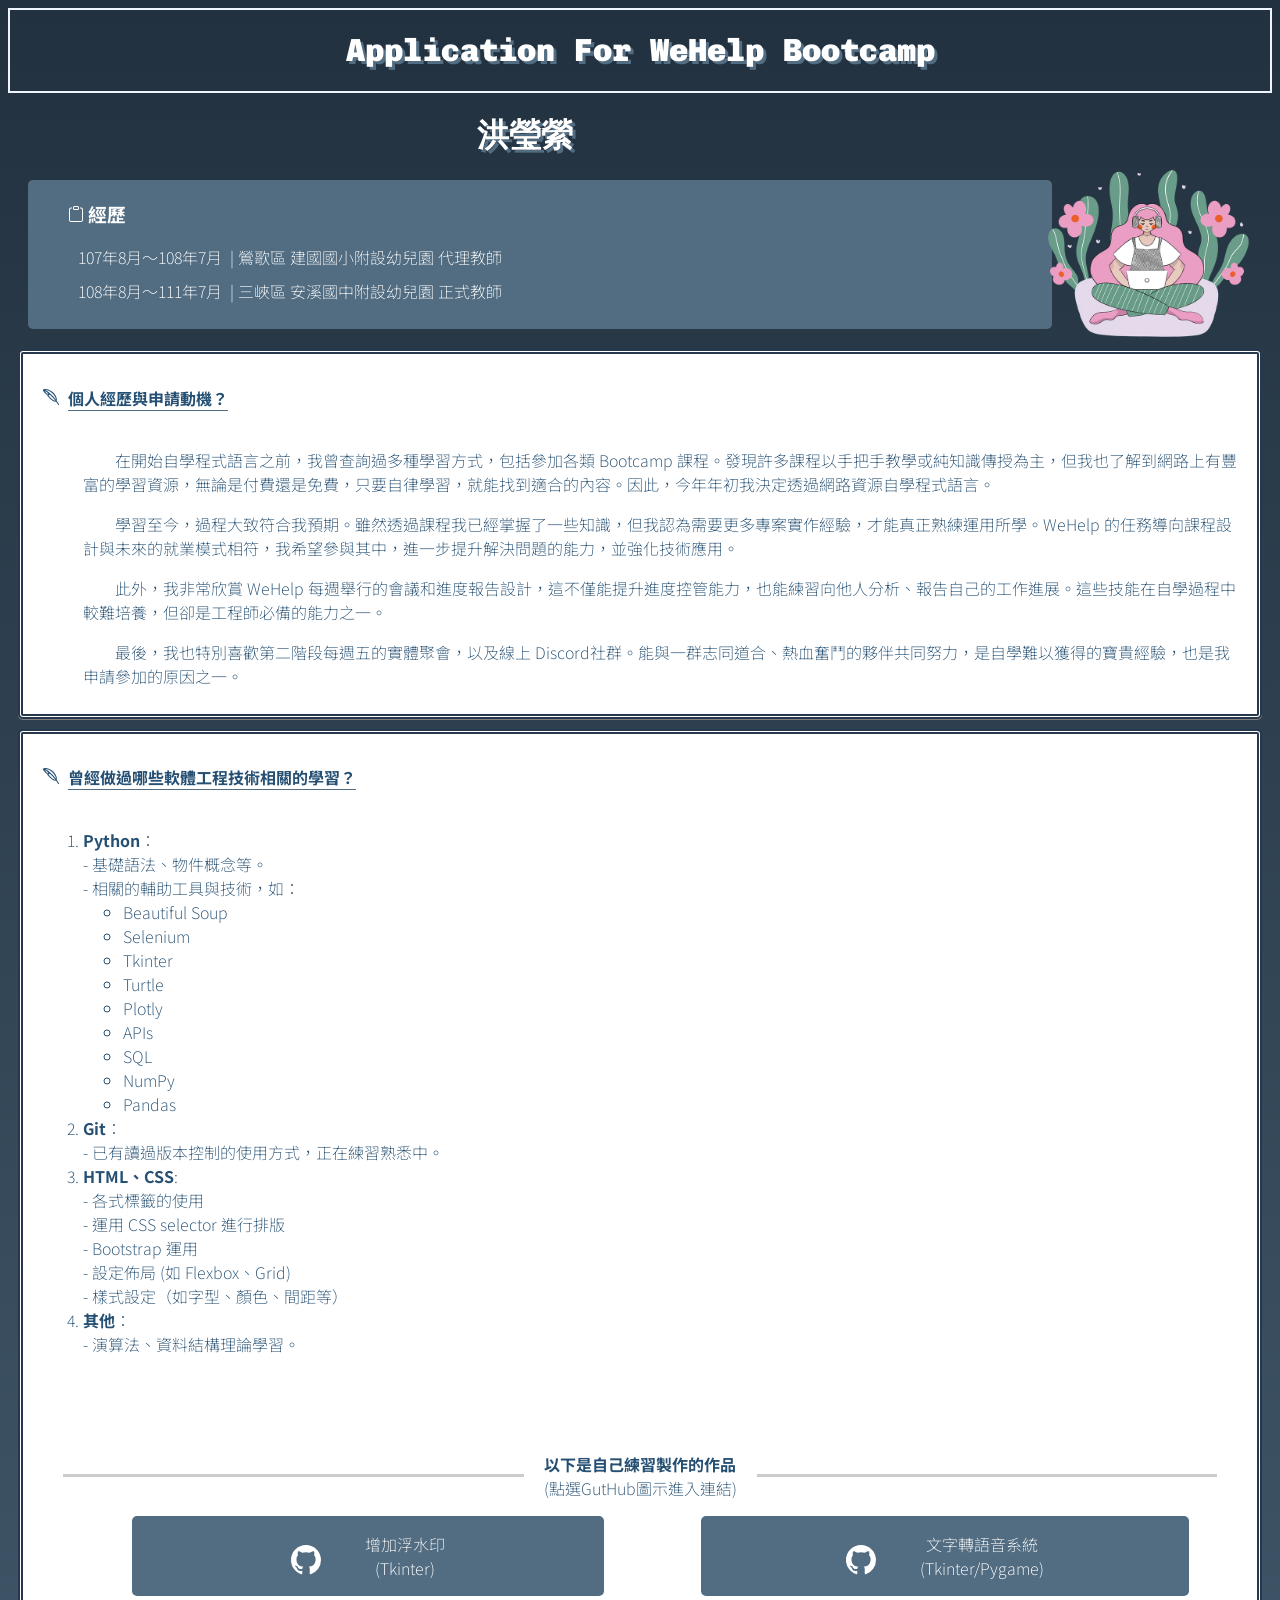
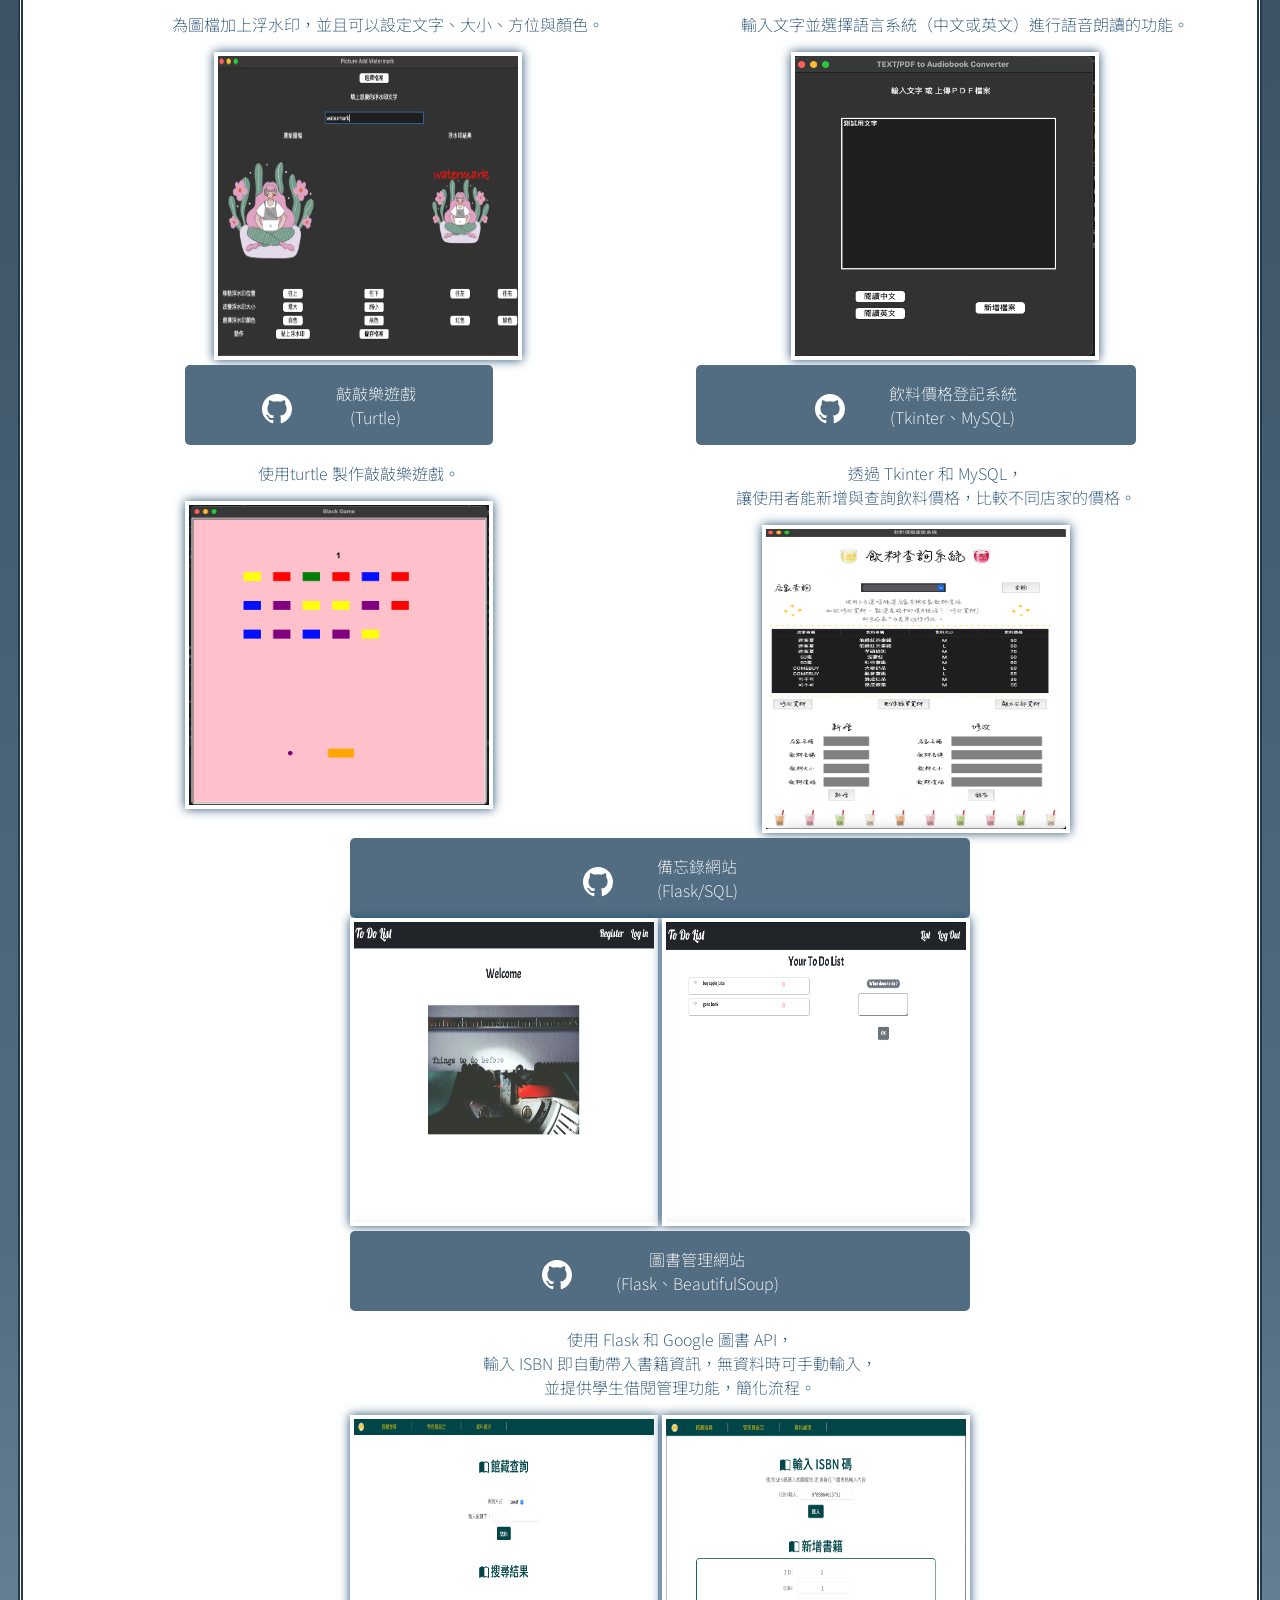
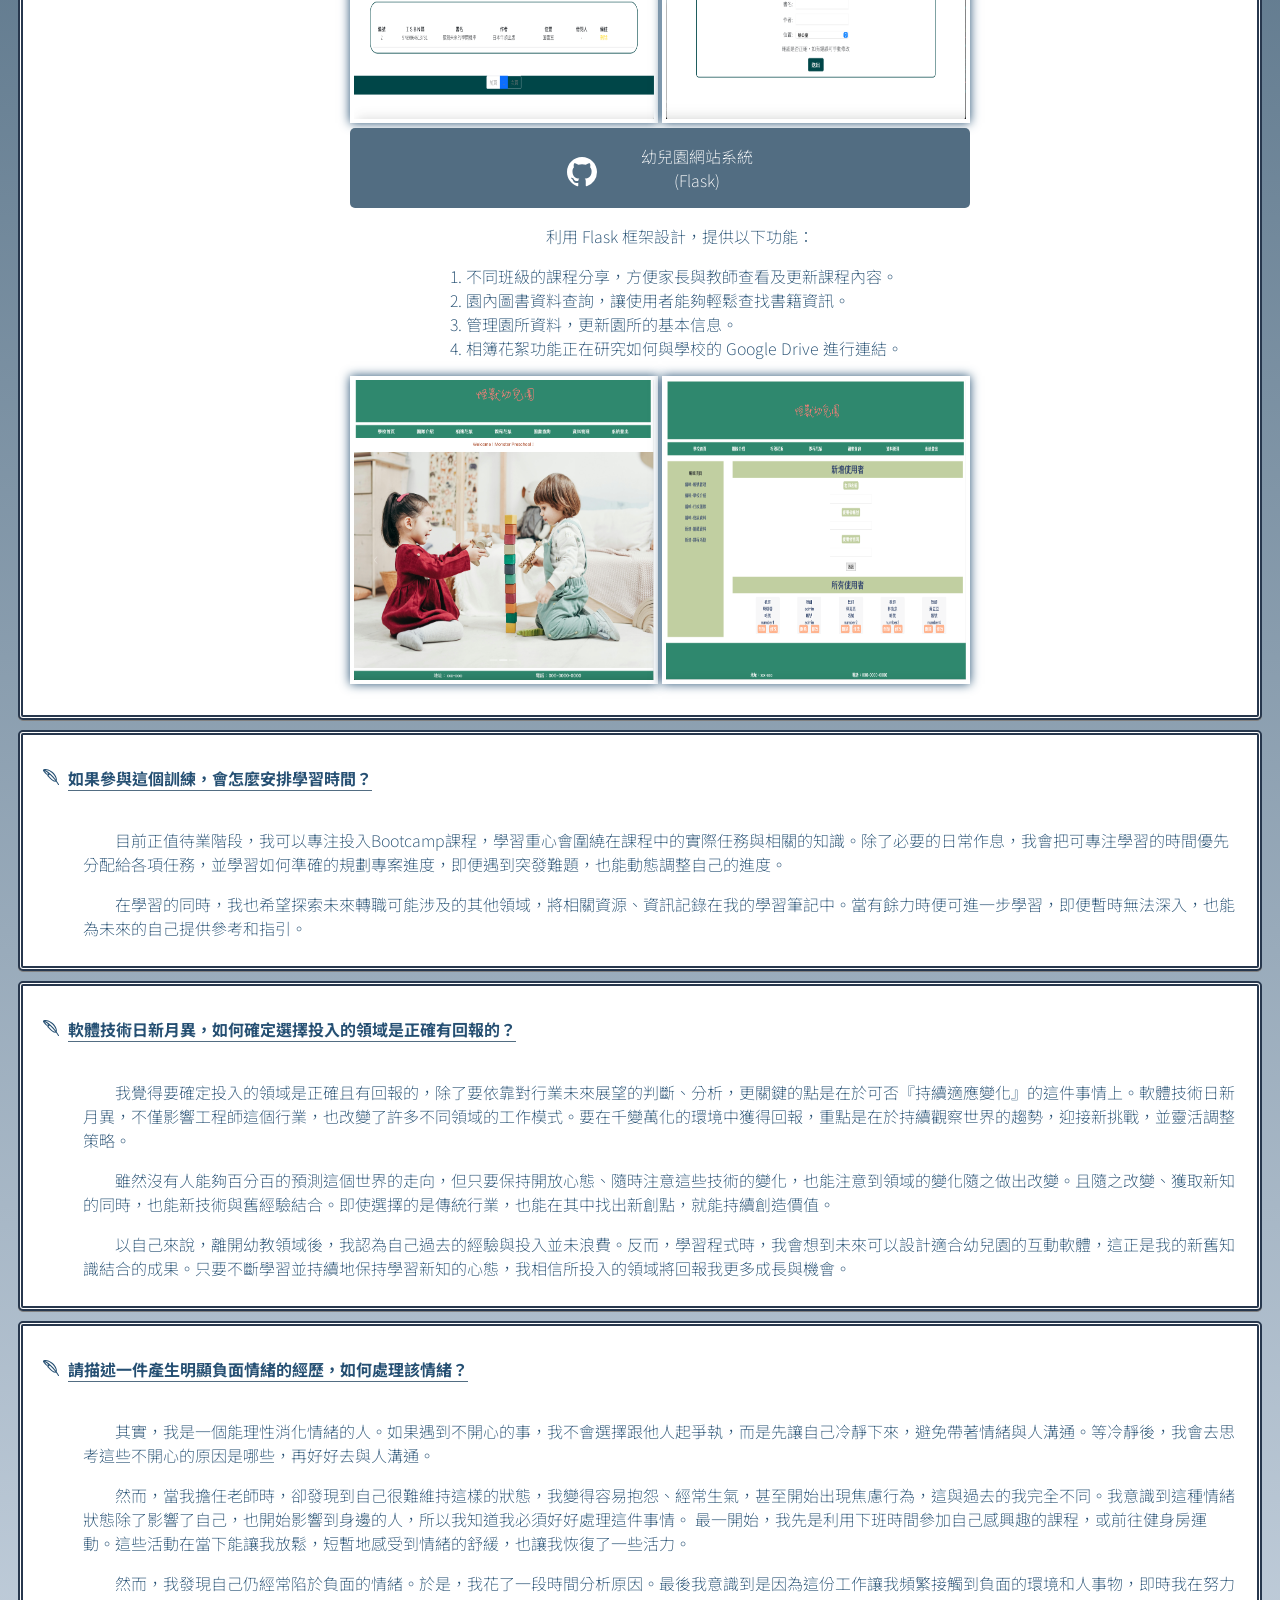
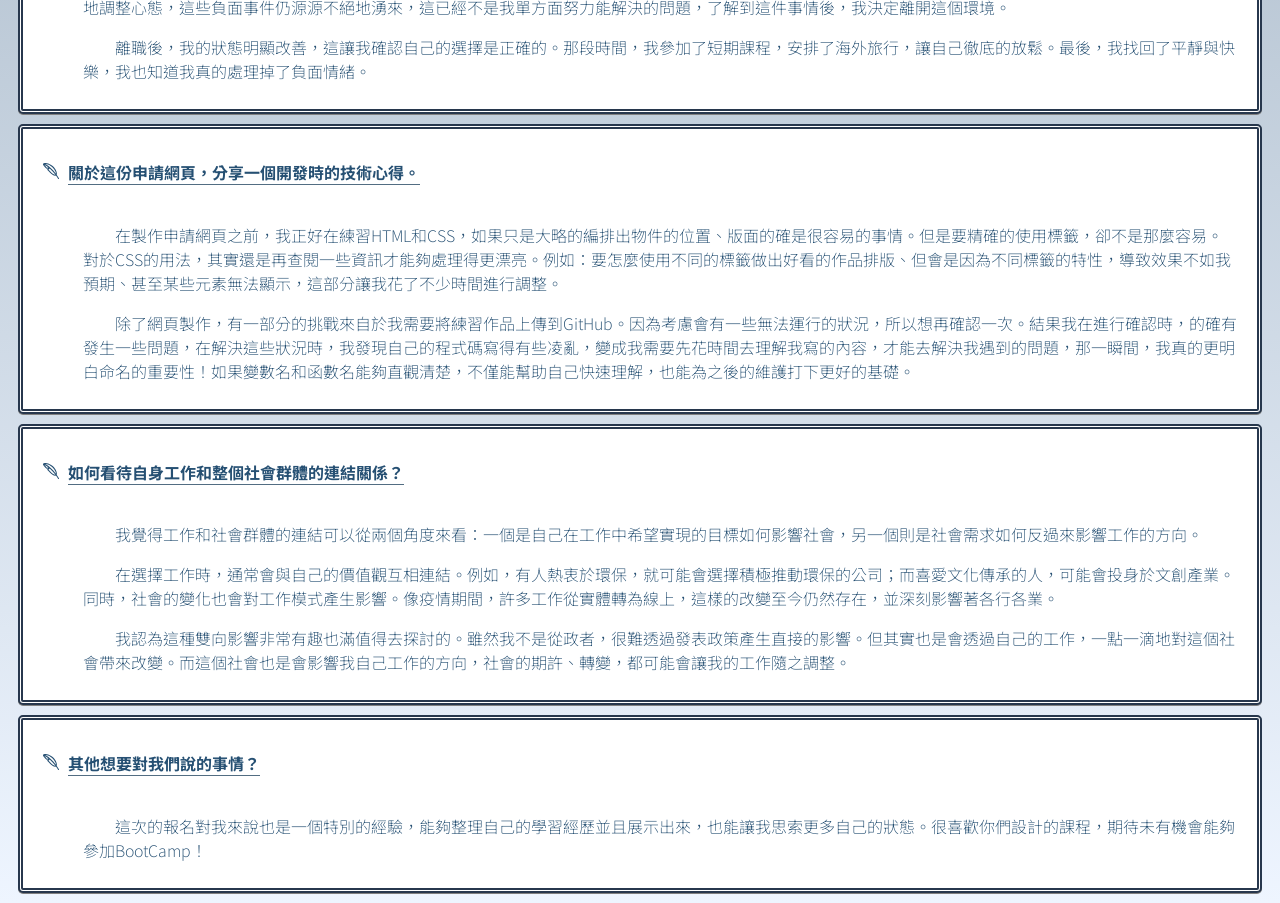
==== commit 55549680: "Update index.html" ====
--- a/index.html
+++ b/index.html
@@ -152,7 +152,7 @@
             <a class="work_list_a" href="https://github.com/Hollyy24/Watermarketd"><svg xmlns="http://www.w3.org/2000/svg" width="30" height="30" fill="currentColor" class="bi bi-github" viewBox="0 0 16 16" >
               <path d="M8 0C3.58 0 0 3.58 0 8c0 3.54 2.29 6.53 5.47 7.59.4.07.55-.17.55-.38 0-.19-.01-.82-.01-1.49-2.01.37-2.53-.49-2.69-.94-.09-.23-.48-.94-.82-1.13-.28-.15-.68-.52-.01-.53.63-.01 1.08.58 1.23.82.72 1.21 1.87.87 2.33.66.07-.52.28-.87.51-1.07-1.78-.2-3.64-.89-3.64-3.95 0-.87.31-1.59.82-2.15-.08-.2-.36-1.02.08-2.12 0 0 .67-.21 2.2.82.64-.18 1.32-.27 2-.27s1.36.09 2 .27c1.53-1.04 2.2-.82 2.2-.82.44 1.1.16 1.92.08 2.12.51.56.82 1.27.82 2.15 0 3.07-1.87 3.75-3.65 3.95.29.25.54.73.54 1.48 0 1.07-.01 1.93-.01 2.2 0 .21.15.46.55.38A8.01 8.01 0 0 0 16 8c0-4.42-3.58-8-8-8"/> 
               </svg></a>
-          <p >增加浮水印<br>(Tkinter)</p>
+          <p class="work_list_p" >增加浮水印<br>(Tkinter)</p>
         </div>
           <p>為圖檔加上浮水印，並且可以設定文字、大小、方位與顏色。</p>
           <img
@@ -164,7 +164,7 @@
             <a class="work_list_a"  href="https://github.com/Hollyy24/text-to-speech"><svg xmlns="http://www.w3.org/2000/svg" width="30" height="30" fill="currentColor" class="bi bi-github" viewBox="0 0 16 16" >
               <path d="M8 0C3.58 0 0 3.58 0 8c0 3.54 2.29 6.53 5.47 7.59.4.07.55-.17.55-.38 0-.19-.01-.82-.01-1.49-2.01.37-2.53-.49-2.69-.94-.09-.23-.48-.94-.82-1.13-.28-.15-.68-.52-.01-.53.63-.01 1.08.58 1.23.82.72 1.21 1.87.87 2.33.66.07-.52.28-.87.51-1.07-1.78-.2-3.64-.89-3.64-3.95 0-.87.31-1.59.82-2.15-.08-.2-.36-1.02.08-2.12 0 0 .67-.21 2.2.82.64-.18 1.32-.27 2-.27s1.36.09 2 .27c1.53-1.04 2.2-.82 2.2-.82.44 1.1.16 1.92.08 2.12.51.56.82 1.27.82 2.15 0 3.07-1.87 3.75-3.65 3.95.29.25.54.73.54 1.48 0 1.07-.01 1.93-.01 2.2 0 .21.15.46.55.38A8.01 8.01 0 0 0 16 8c0-4.42-3.58-8-8-8"/> 
               </svg></a>
-          <p >文字轉語音系統<br>(Tkinter/Pygame)</p>
+          <p class="work_list_p">文字轉語音系統<br>(Tkinter/Pygame)</p>
         </div>
         <p>輸入文字並選擇語言系統（中文或英文）進行語音朗讀的功能。</p>
           <img
@@ -177,7 +177,7 @@
             <a class="work_list_a"  href="https://github.com/Hollyy24/block-game"><svg xmlns="http://www.w3.org/2000/svg" width="30" height="30" fill="currentColor" class="bi bi-github" viewBox="0 0 16 16" >
               <path d="M8 0C3.58 0 0 3.58 0 8c0 3.54 2.29 6.53 5.47 7.59.4.07.55-.17.55-.38 0-.19-.01-.82-.01-1.49-2.01.37-2.53-.49-2.69-.94-.09-.23-.48-.94-.82-1.13-.28-.15-.68-.52-.01-.53.63-.01 1.08.58 1.23.82.72 1.21 1.87.87 2.33.66.07-.52.28-.87.51-1.07-1.78-.2-3.64-.89-3.64-3.95 0-.87.31-1.59.82-2.15-.08-.2-.36-1.02.08-2.12 0 0 .67-.21 2.2.82.64-.18 1.32-.27 2-.27s1.36.09 2 .27c1.53-1.04 2.2-.82 2.2-.82.44 1.1.16 1.92.08 2.12.51.56.82 1.27.82 2.15 0 3.07-1.87 3.75-3.65 3.95.29.25.54.73.54 1.48 0 1.07-.01 1.93-.01 2.2 0 .21.15.46.55.38A8.01 8.01 0 0 0 16 8c0-4.42-3.58-8-8-8"/> 
               </svg></a>
-          <p >敲敲樂遊戲<br>(Turtle)</p>
+          <p class="work_list_p">敲敲樂遊戲<br>(Turtle)</p>
         </div>
         <p>使用turtle 製作敲敲樂遊戲。</p>
           <img
@@ -191,7 +191,7 @@
             <a class="work_list_a"  href="https://github.com/Hollyy24/Drink-Price-Search-System"><svg xmlns="http://www.w3.org/2000/svg" width="30" height="30" fill="currentColor" class="bi bi-github" viewBox="0 0 16 16" >
               <path d="M8 0C3.58 0 0 3.58 0 8c0 3.54 2.29 6.53 5.47 7.59.4.07.55-.17.55-.38 0-.19-.01-.82-.01-1.49-2.01.37-2.53-.49-2.69-.94-.09-.23-.48-.94-.82-1.13-.28-.15-.68-.52-.01-.53.63-.01 1.08.58 1.23.82.72 1.21 1.87.87 2.33.66.07-.52.28-.87.51-1.07-1.78-.2-3.64-.89-3.64-3.95 0-.87.31-1.59.82-2.15-.08-.2-.36-1.02.08-2.12 0 0 .67-.21 2.2.82.64-.18 1.32-.27 2-.27s1.36.09 2 .27c1.53-1.04 2.2-.82 2.2-.82.44 1.1.16 1.92.08 2.12.51.56.82 1.27.82 2.15 0 3.07-1.87 3.75-3.65 3.95.29.25.54.73.54 1.48 0 1.07-.01 1.93-.01 2.2 0 .21.15.46.55.38A8.01 8.01 0 0 0 16 8c0-4.42-3.58-8-8-8"/> 
               </svg></a>
-          <p >飲料價格登記系統<br>(Tkinter、MySQL)</p>
+          <p class="work_list_p">飲料價格登記系統<br>(Tkinter、MySQL)</p>
         </div>
         <p>透過 Tkinter 和 MySQL，<br>讓使用者能新增與查詢飲料價格，比較不同店家的價格。</p>
           <img
@@ -204,9 +204,8 @@
             <a class="work_list_a"  href="https://www.google.com/?client=safari"><svg xmlns="http://www.w3.org/2000/svg" width="30" height="30" fill="currentColor" class="bi bi-github" viewBox="0 0 16 16" >
               <path d="M8 0C3.58 0 0 3.58 0 8c0 3.54 2.29 6.53 5.47 7.59.4.07.55-.17.55-.38 0-.19-.01-.82-.01-1.49-2.01.37-2.53-.49-2.69-.94-.09-.23-.48-.94-.82-1.13-.28-.15-.68-.52-.01-.53.63-.01 1.08.58 1.23.82.72 1.21 1.87.87 2.33.66.07-.52.28-.87.51-1.07-1.78-.2-3.64-.89-3.64-3.95 0-.87.31-1.59.82-2.15-.08-.2-.36-1.02.08-2.12 0 0 .67-.21 2.2.82.64-.18 1.32-.27 2-.27s1.36.09 2 .27c1.53-1.04 2.2-.82 2.2-.82.44 1.1.16 1.92.08 2.12.51.56.82 1.27.82 2.15 0 3.07-1.87 3.75-3.65 3.95.29.25.54.73.54 1.48 0 1.07-.01 1.93-.01 2.2 0 .21.15.46.55.38A8.01 8.01 0 0 0 16 8c0-4.42-3.58-8-8-8"/> 
               </svg></a>
-          <p >備忘錄網站<br>(Flask/SQL)</p>
-        </div>
-          <p>使用Flask搭配 Sqlalchemy設計備忘錄記錄的網頁。</p>
+          <p class="work_list_p">備忘錄網站<br>(Flask/SQL)</p>
+        </div>
           <img
             class="work_list_img"
             src="備忘錄網站.png"
@@ -223,7 +222,7 @@
             <a class="work_list_a"  href="https://github.com/Hollyy24/book-manager"><svg xmlns="http://www.w3.org/2000/svg" width="30" height="30" fill="currentColor" class="bi bi-github" viewBox="0 0 16 16" >
               <path d="M8 0C3.58 0 0 3.58 0 8c0 3.54 2.29 6.53 5.47 7.59.4.07.55-.17.55-.38 0-.19-.01-.82-.01-1.49-2.01.37-2.53-.49-2.69-.94-.09-.23-.48-.94-.82-1.13-.28-.15-.68-.52-.01-.53.63-.01 1.08.58 1.23.82.72 1.21 1.87.87 2.33.66.07-.52.28-.87.51-1.07-1.78-.2-3.64-.89-3.64-3.95 0-.87.31-1.59.82-2.15-.08-.2-.36-1.02.08-2.12 0 0 .67-.21 2.2.82.64-.18 1.32-.27 2-.27s1.36.09 2 .27c1.53-1.04 2.2-.82 2.2-.82.44 1.1.16 1.92.08 2.12.51.56.82 1.27.82 2.15 0 3.07-1.87 3.75-3.65 3.95.29.25.54.73.54 1.48 0 1.07-.01 1.93-.01 2.2 0 .21.15.46.55.38A8.01 8.01 0 0 0 16 8c0-4.42-3.58-8-8-8"/> 
               </svg></a>
-          <p >圖書管理網站<br>(Flask、BeautifulSoup)</p>
+          <p class="work_list_p">圖書管理網站<br>(Flask、BeautifulSoup)</p>
         </div>
         <p>使用 Flask 和 Google 圖書 API，<br>輸入 ISBN 即自動帶入書籍資訊，無資料時可手動輸入，<br>並提供學生借閱管理功能，簡化流程。</p>
           <img
@@ -239,9 +238,9 @@
             <a class="work_list_a"  href="https://github.com/Hollyy24/SchoolWebsite"><svg xmlns="http://www.w3.org/2000/svg" width="30" height="30" fill="currentColor" class="bi bi-github" viewBox="0 0 16 16" >
               <path d="M8 0C3.58 0 0 3.58 0 8c0 3.54 2.29 6.53 5.47 7.59.4.07.55-.17.55-.38 0-.19-.01-.82-.01-1.49-2.01.37-2.53-.49-2.69-.94-.09-.23-.48-.94-.82-1.13-.28-.15-.68-.52-.01-.53.63-.01 1.08.58 1.23.82.72 1.21 1.87.87 2.33.66.07-.52.28-.87.51-1.07-1.78-.2-3.64-.89-3.64-3.95 0-.87.31-1.59.82-2.15-.08-.2-.36-1.02.08-2.12 0 0 .67-.21 2.2.82.64-.18 1.32-.27 2-.27s1.36.09 2 .27c1.53-1.04 2.2-.82 2.2-.82.44 1.1.16 1.92.08 2.12.51.56.82 1.27.82 2.15 0 3.07-1.87 3.75-3.65 3.95.29.25.54.73.54 1.48 0 1.07-.01 1.93-.01 2.2 0 .21.15.46.55.38A8.01 8.01 0 0 0 16 8c0-4.42-3.58-8-8-8"/> 
               </svg></a>
-          <p>幼兒園網站系統<br>(Flask)</p>
-        </div>
-        <p>本網站利用 Flask 框架設計，提供以下功能：<br>
+          <p class="work_list_p">幼兒園網站系統<br>(Flask)</p>
+        </div>
+        <p>利用 Flask 框架設計，提供以下功能：<br>
           <ul >
           <li  class="preschool_system_explain">1. 不同班級的課程分享，方便家長與教師查看及更新課程內容。</li>
           <li  class="preschool_system_explain">2. 園內圖書資料查詢，讓使用者能夠輕鬆查找書籍資訊。</li>
--- a/style.css
+++ b/style.css
@@ -93,9 +93,8 @@
 
 
 .work_list SVG{
-    float:right;
+    display: inline-block;
     padding-top:10px;
-    padding-right:50px;
 }
 
 .work_list_title{
@@ -119,6 +118,12 @@
     list-style: none;
 
 }
+
+.work_list_p{
+    display: inline-block;
+}
+
+
 
 .work_list_img{
     border:4px solid white;
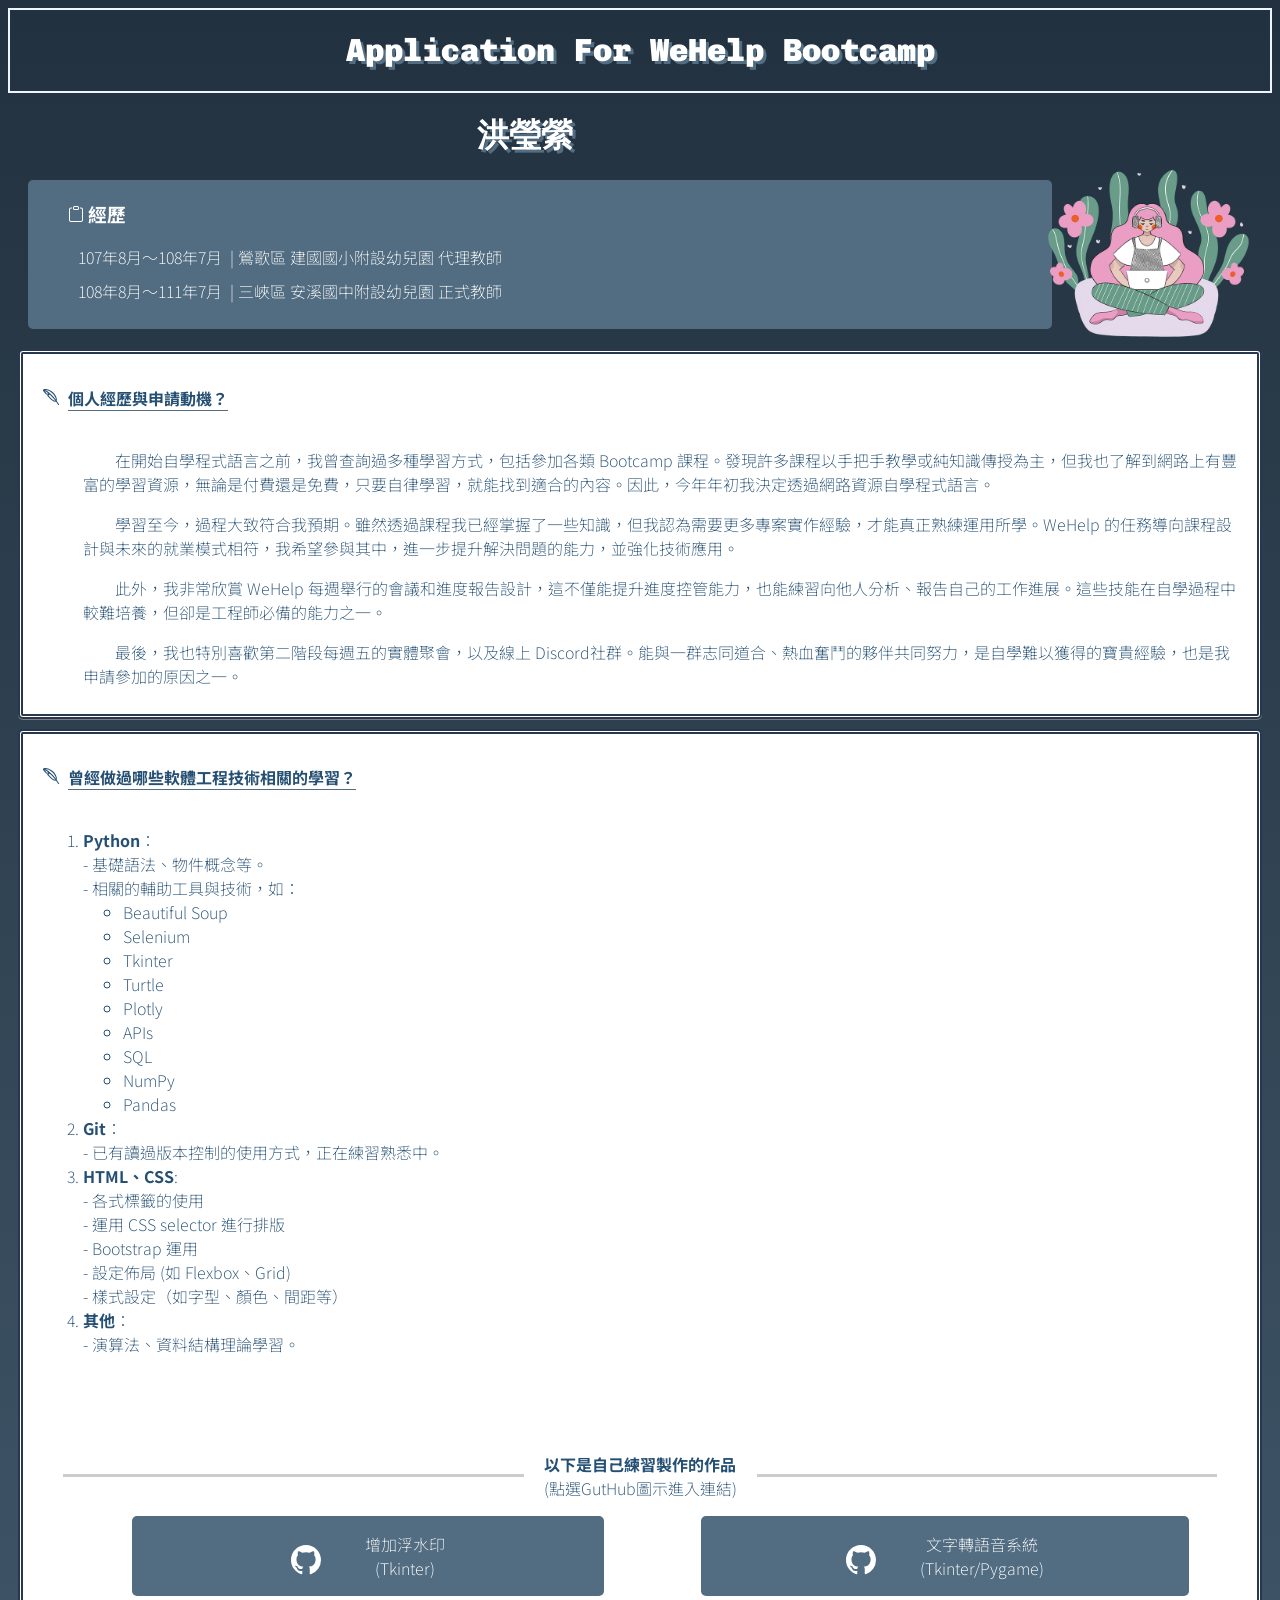
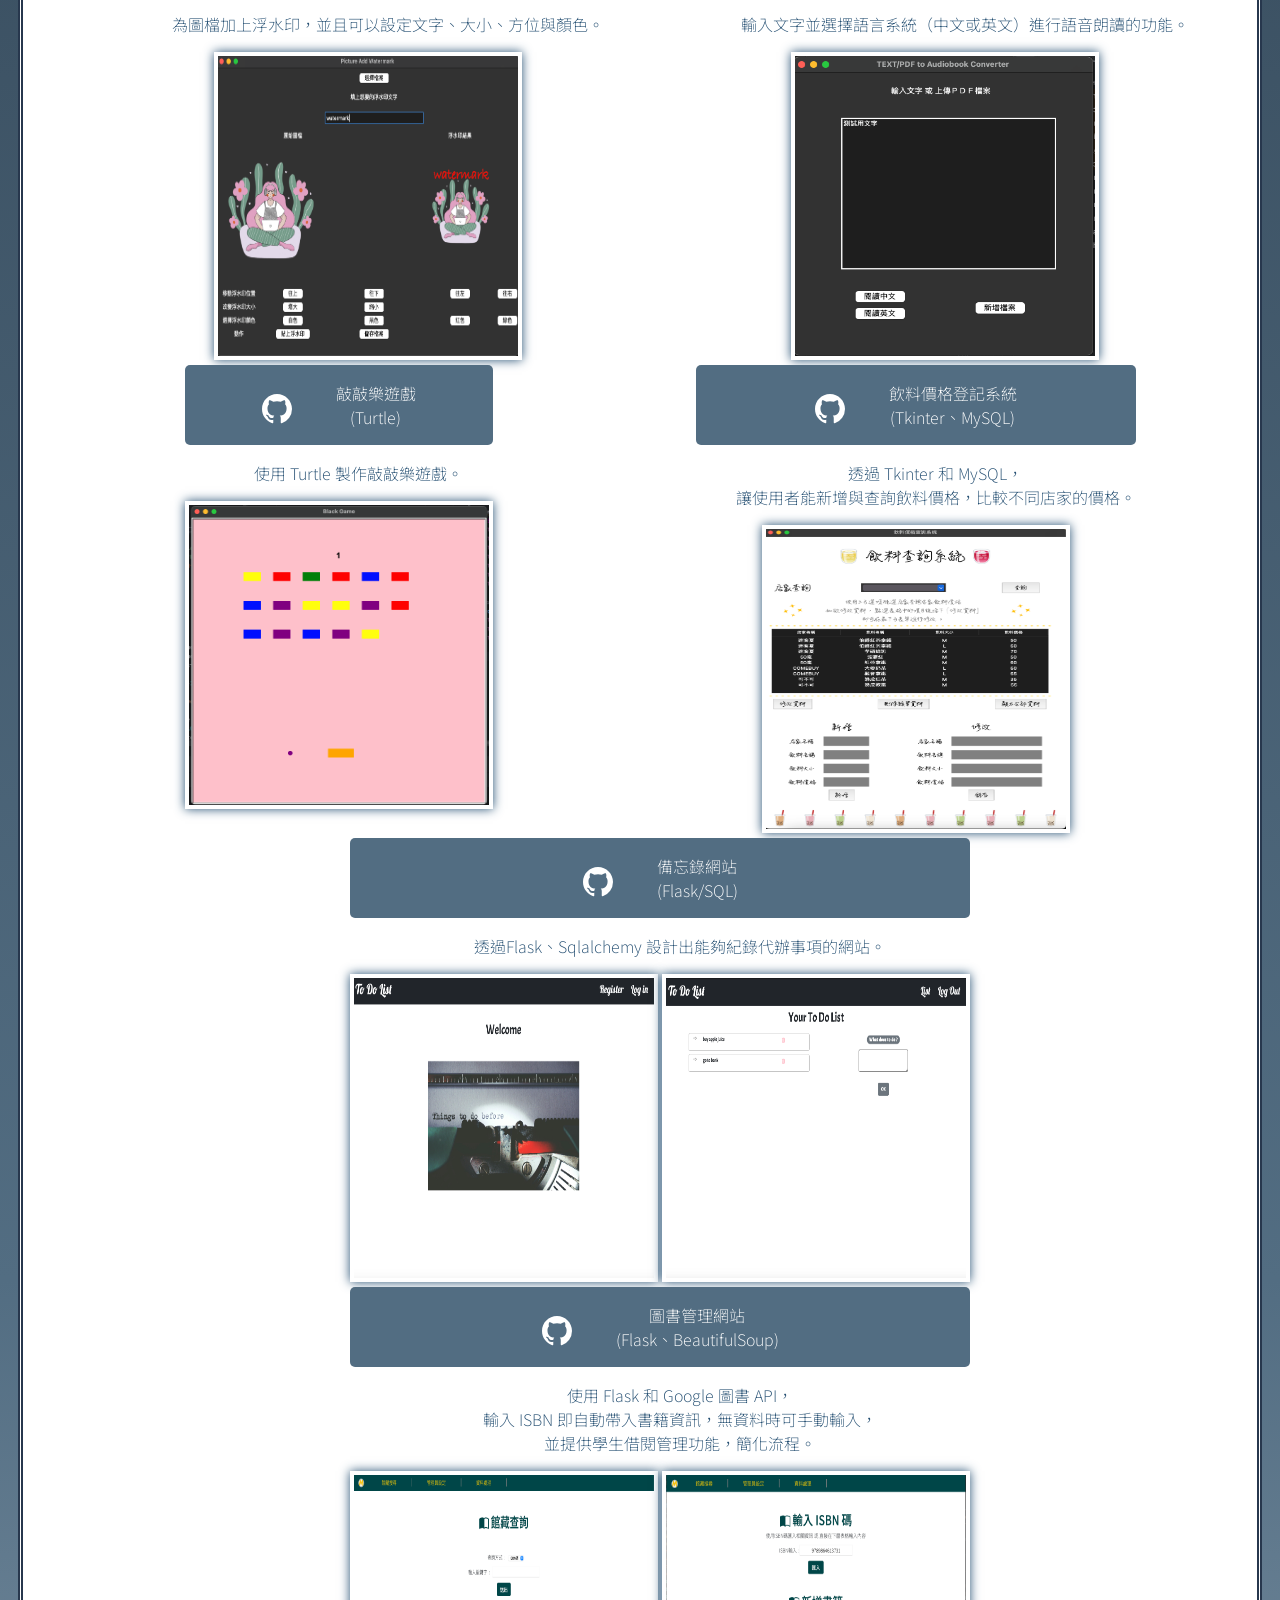
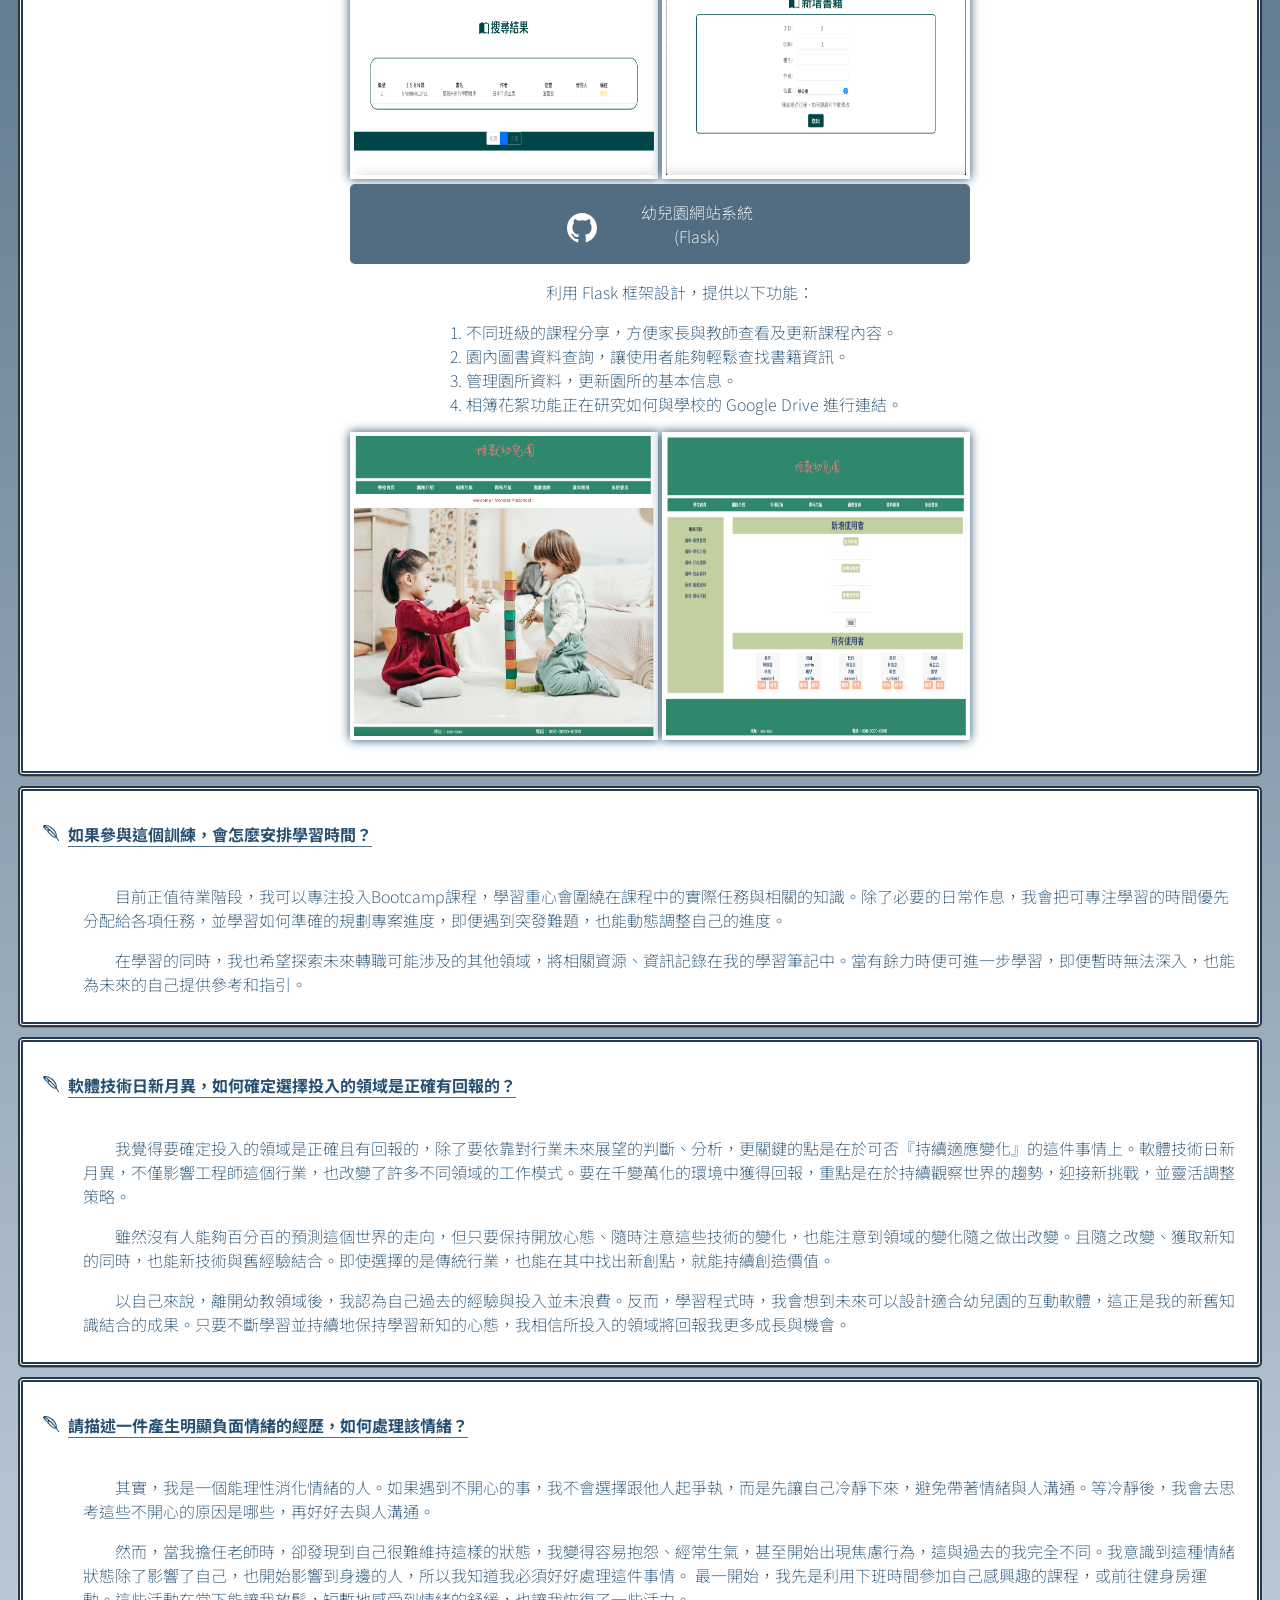
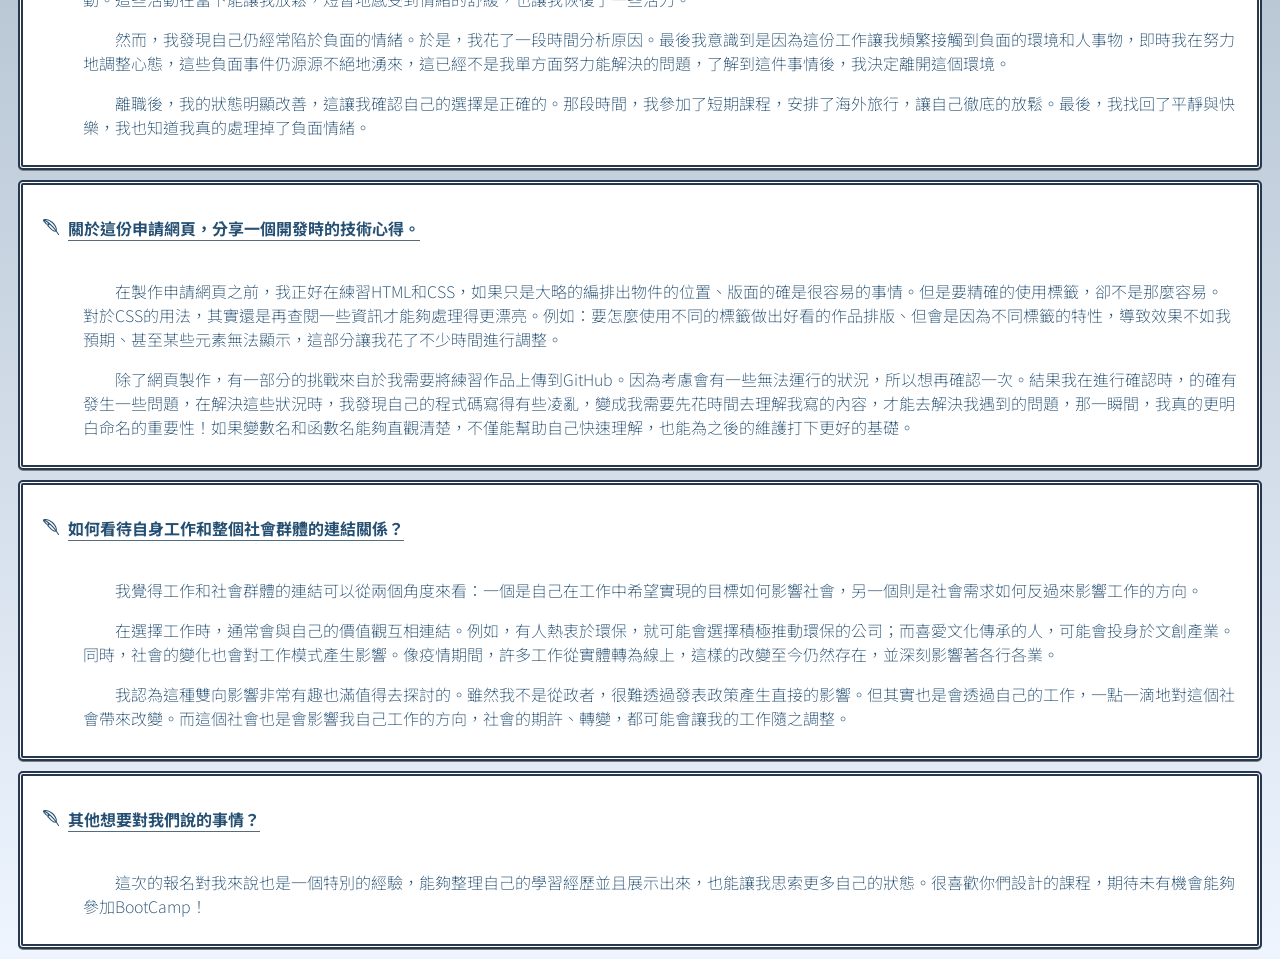
==== commit 919c90a8: "Update index.html" ====
--- a/index.html
+++ b/index.html
@@ -179,7 +179,7 @@
               </svg></a>
           <p class="work_list_p">敲敲樂遊戲<br>(Turtle)</p>
         </div>
-        <p>使用turtle 製作敲敲樂遊戲。</p>
+        <p>使用 Turtle 製作敲敲樂遊戲。</p>
           <img
             class="work_list_img"
             src="敲敲樂.png"/>
@@ -206,6 +206,7 @@
               </svg></a>
           <p class="work_list_p">備忘錄網站<br>(Flask/SQL)</p>
         </div>
+          <p>透過Flask、Sqlalchemy 設計出能夠紀錄代辦事項的網站。</p>
           <img
             class="work_list_img"
             src="備忘錄網站.png"
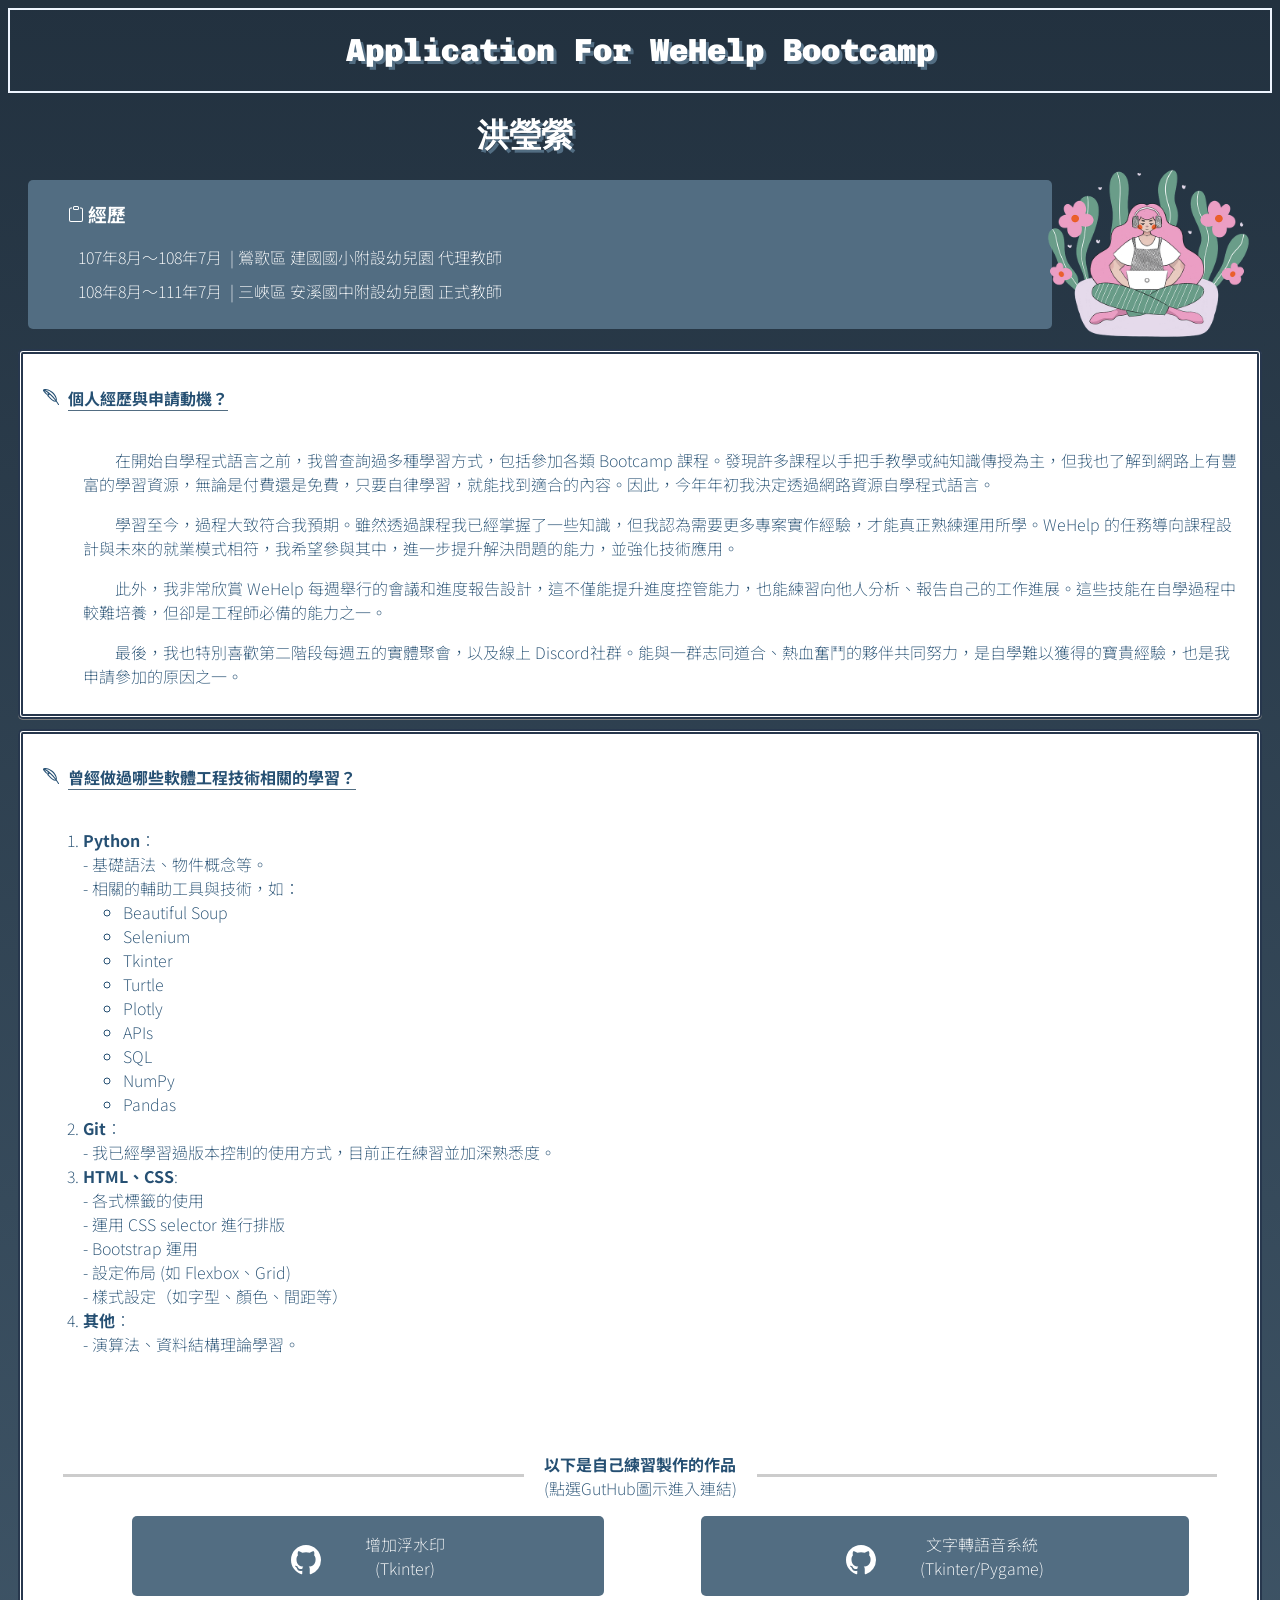
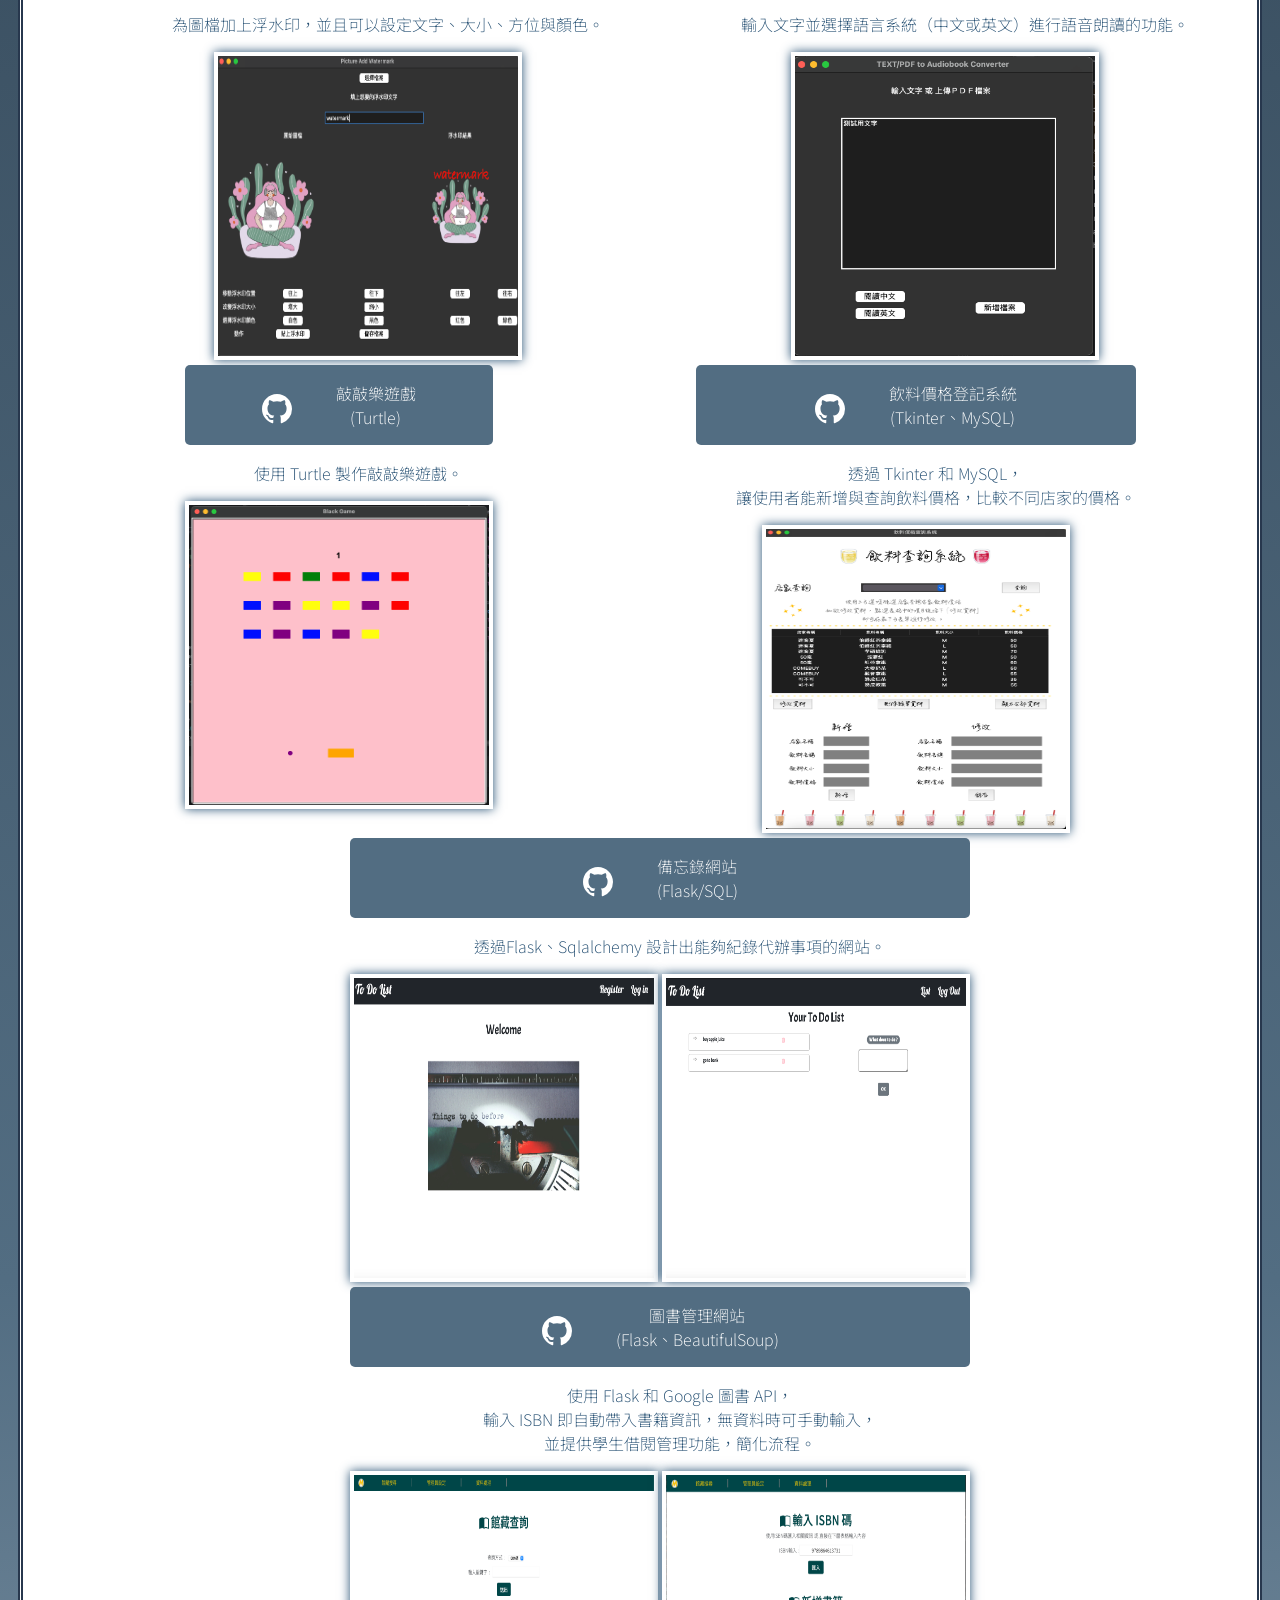
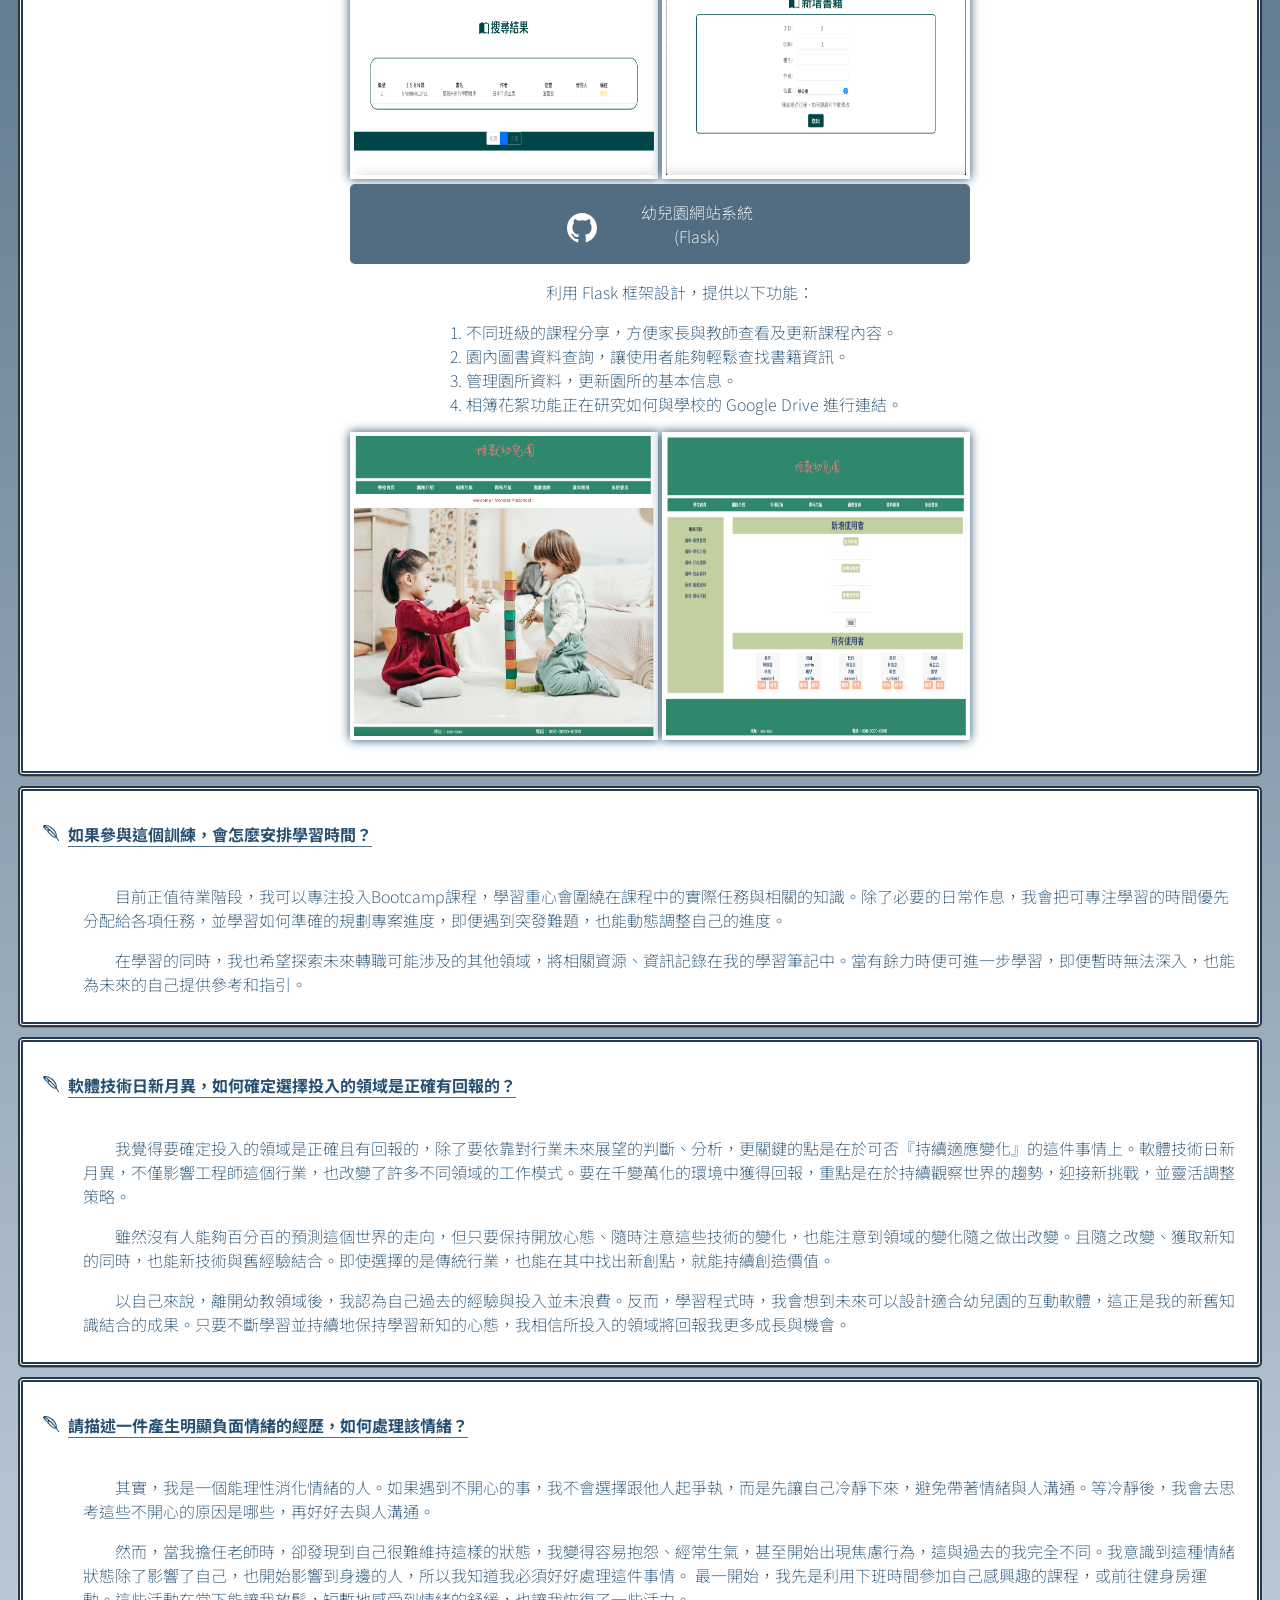
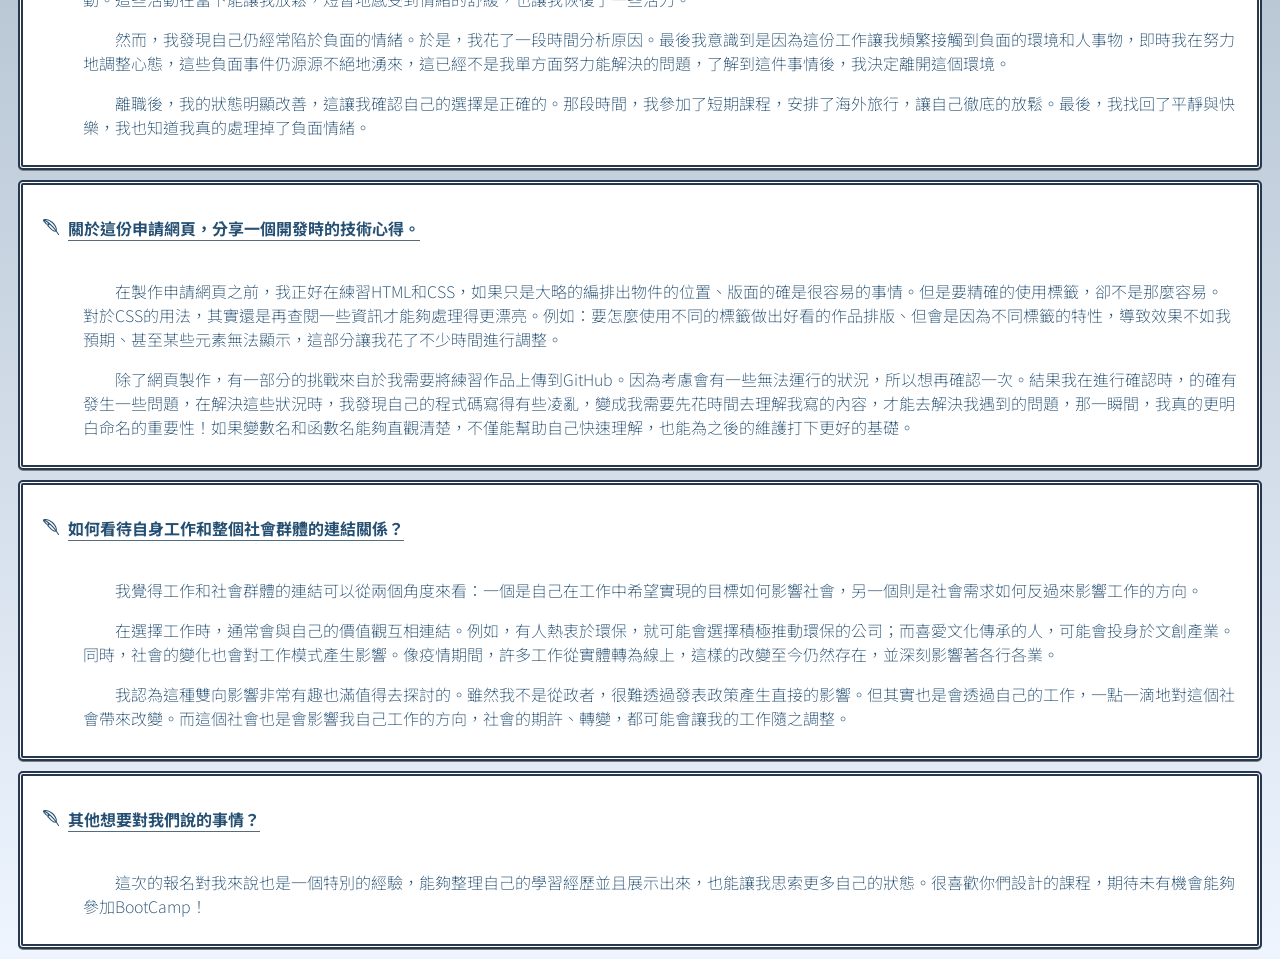
==== commit 6c6ef519: "Update index.html" ====
--- a/index.html
+++ b/index.html
@@ -121,7 +121,7 @@
           </li>
           <li>
           <strong>Git</strong>：<br>
-            - 已有讀過版本控制的使用方式，正在練習熟悉中。
+            - 我已經學習過版本控制的使用方式，目前正在練習並加深熟悉度。
           </li>
           <li><strong>HTML、CSS</strong>:<br>
             - 各式標籤的使用<br>
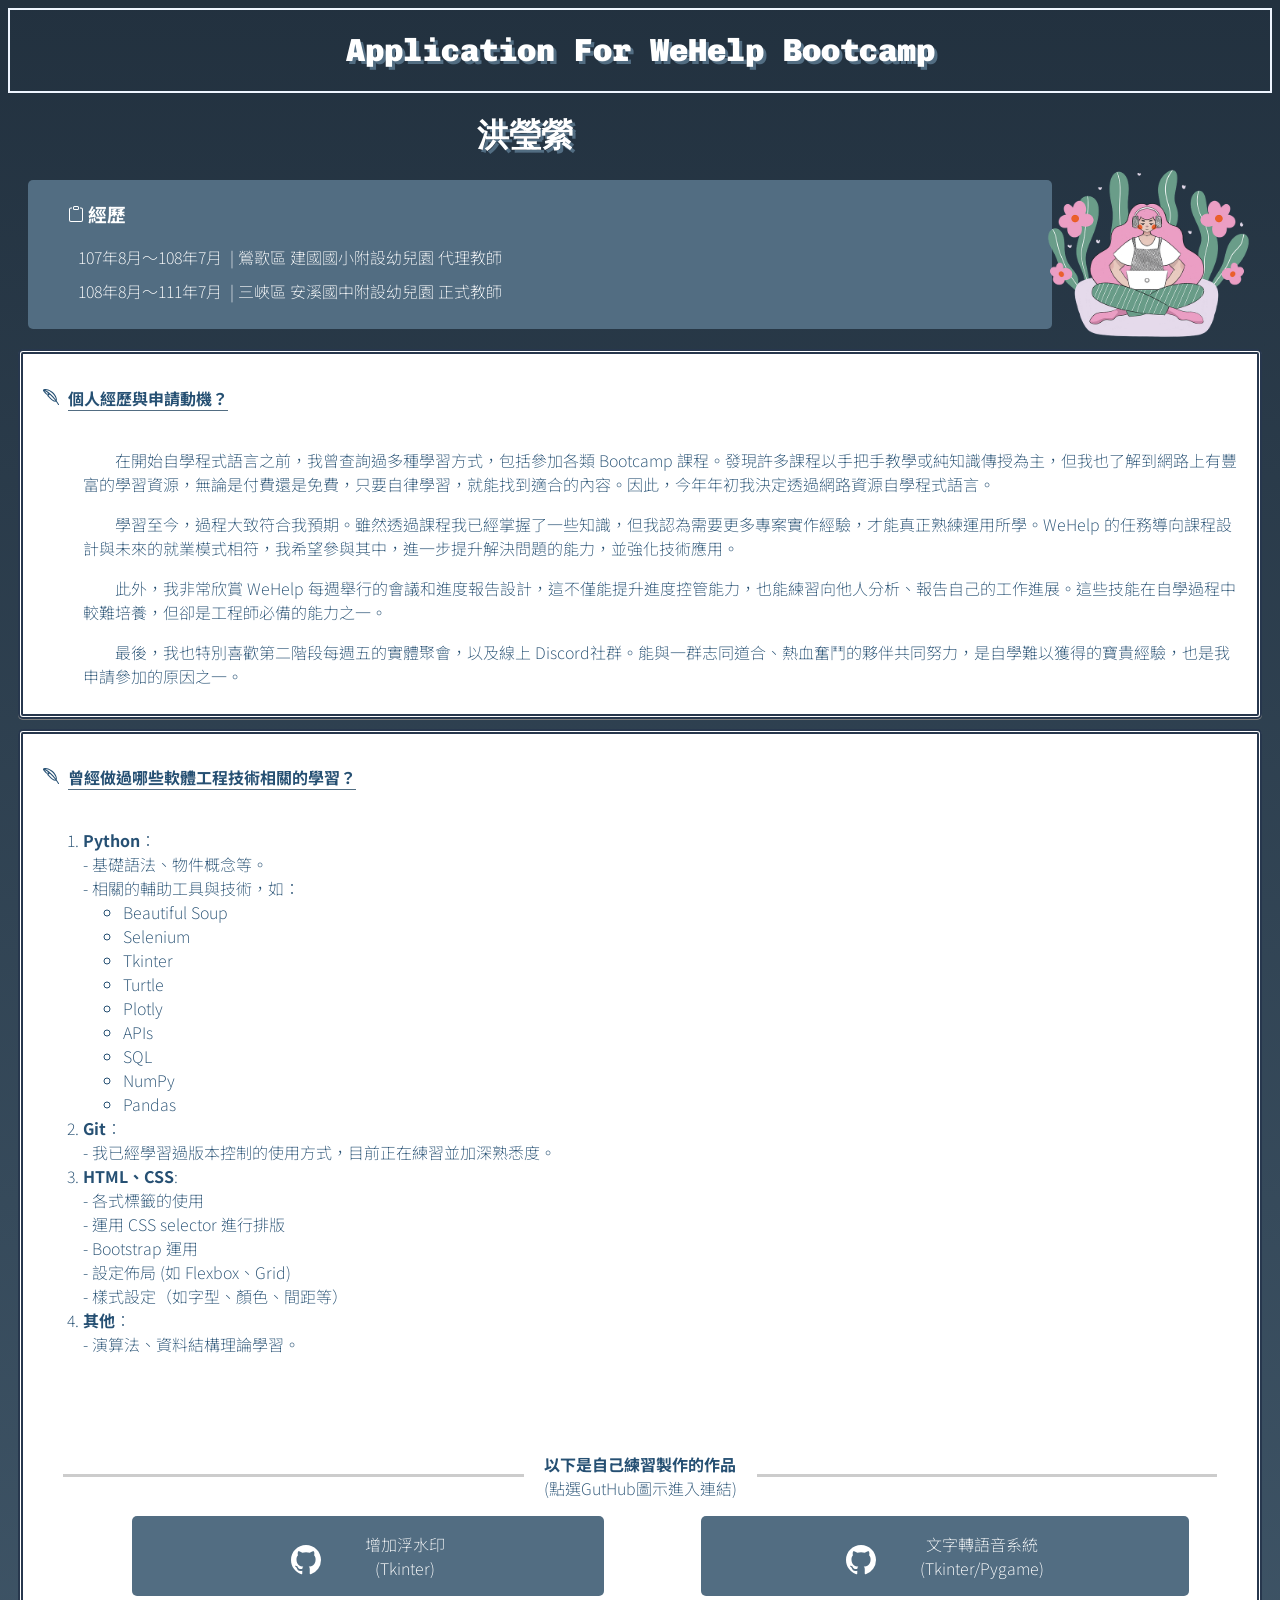
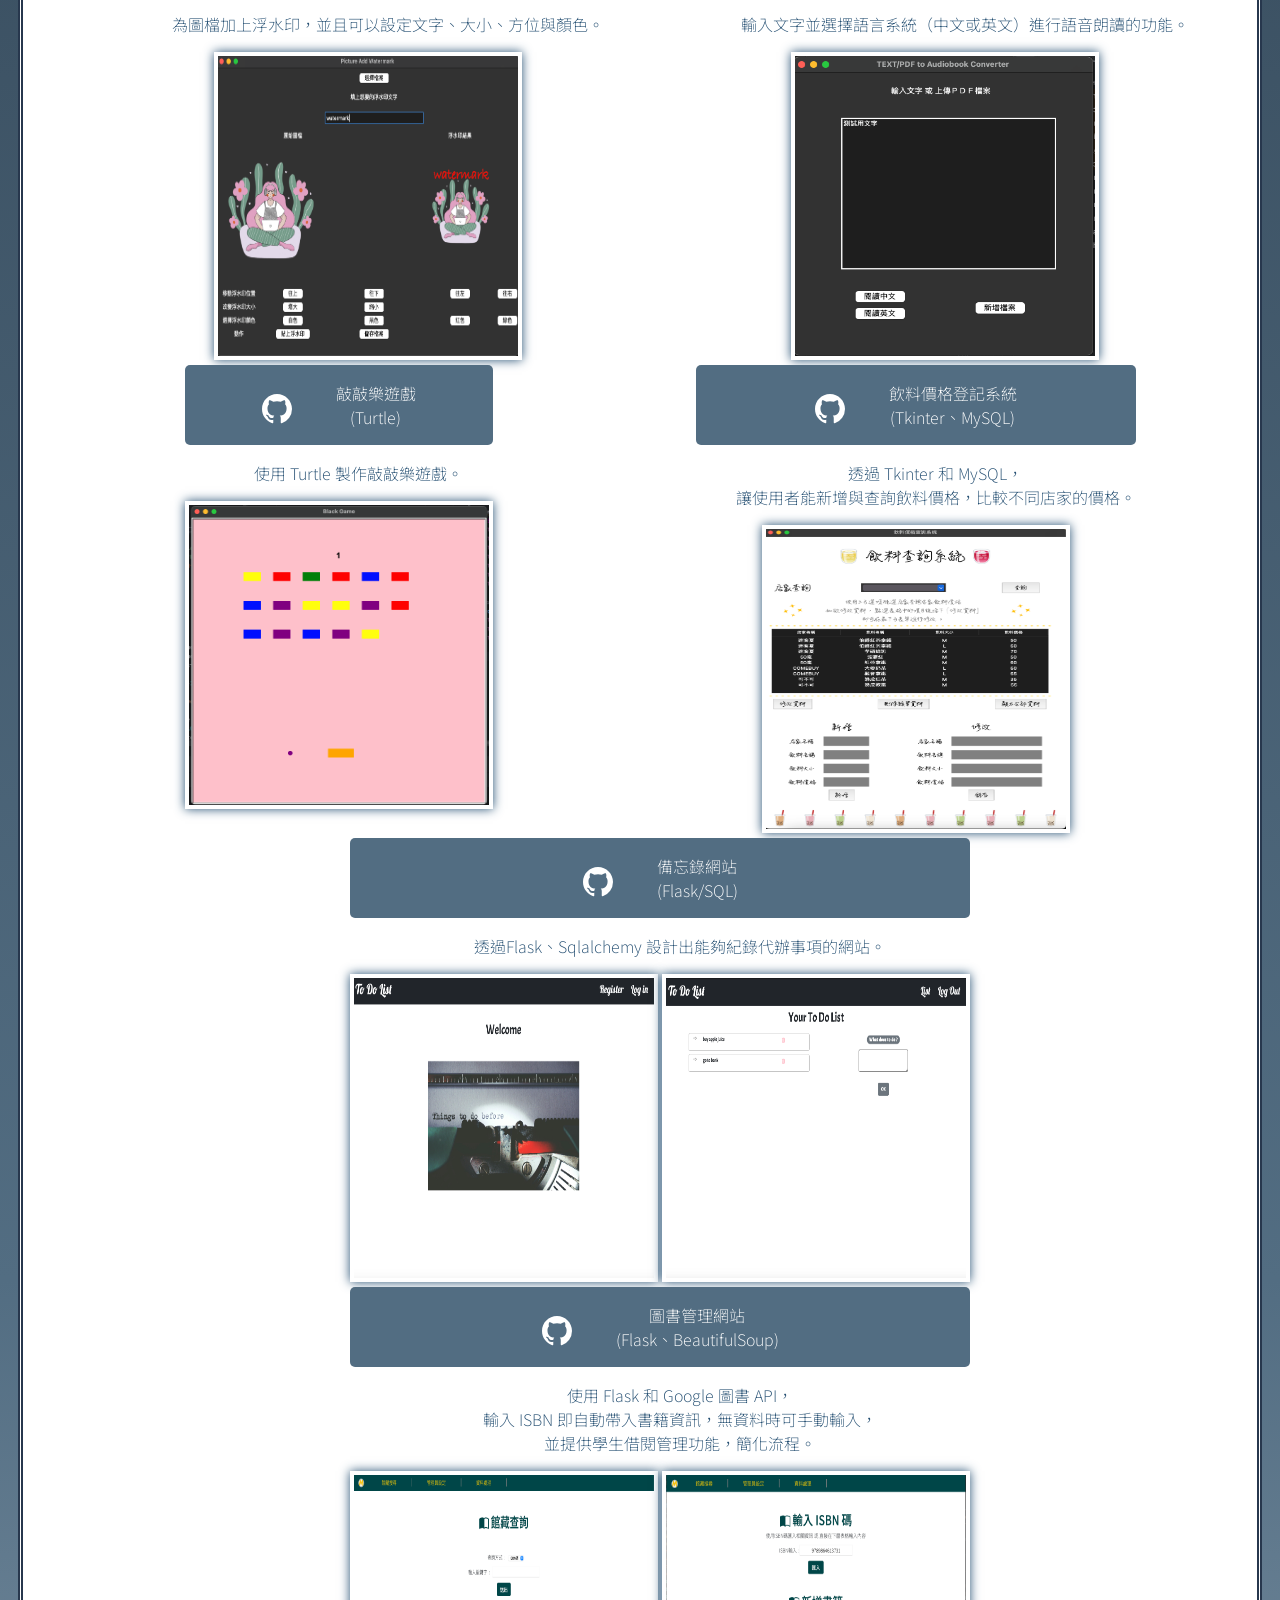
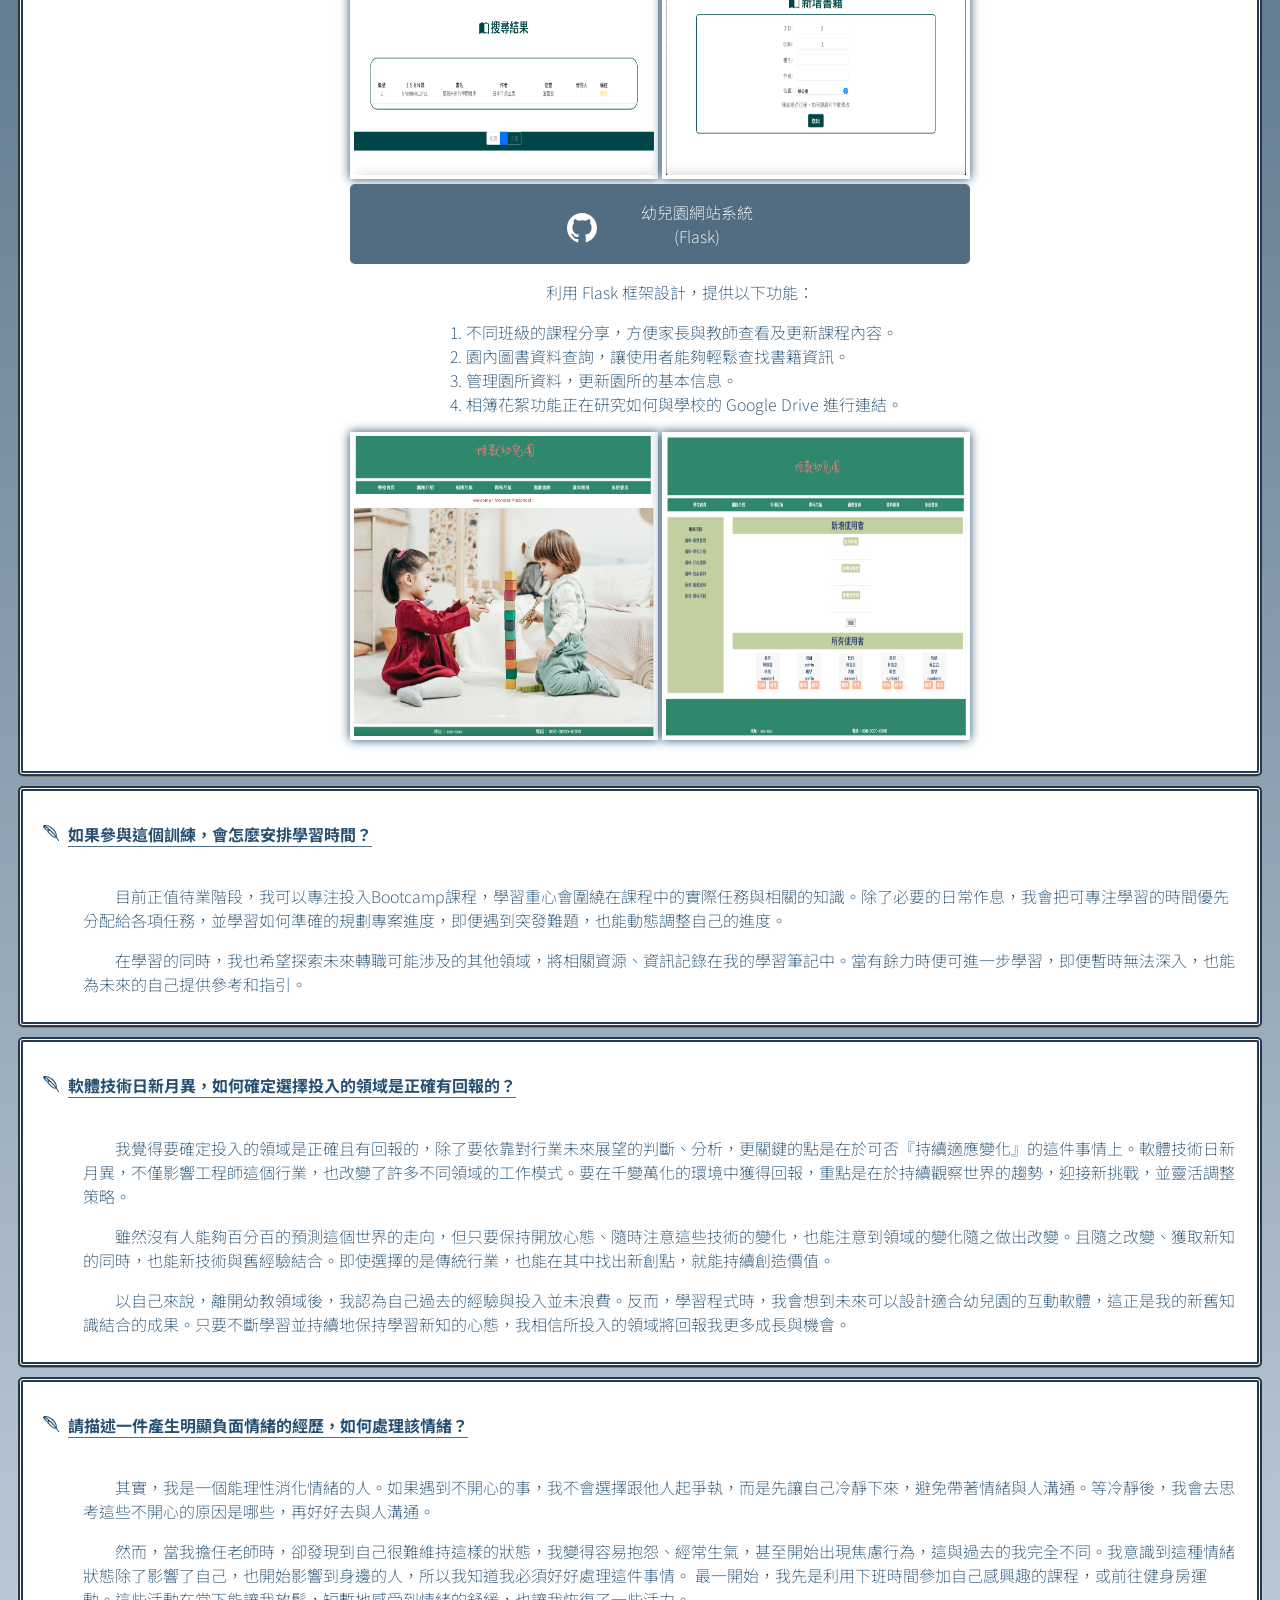
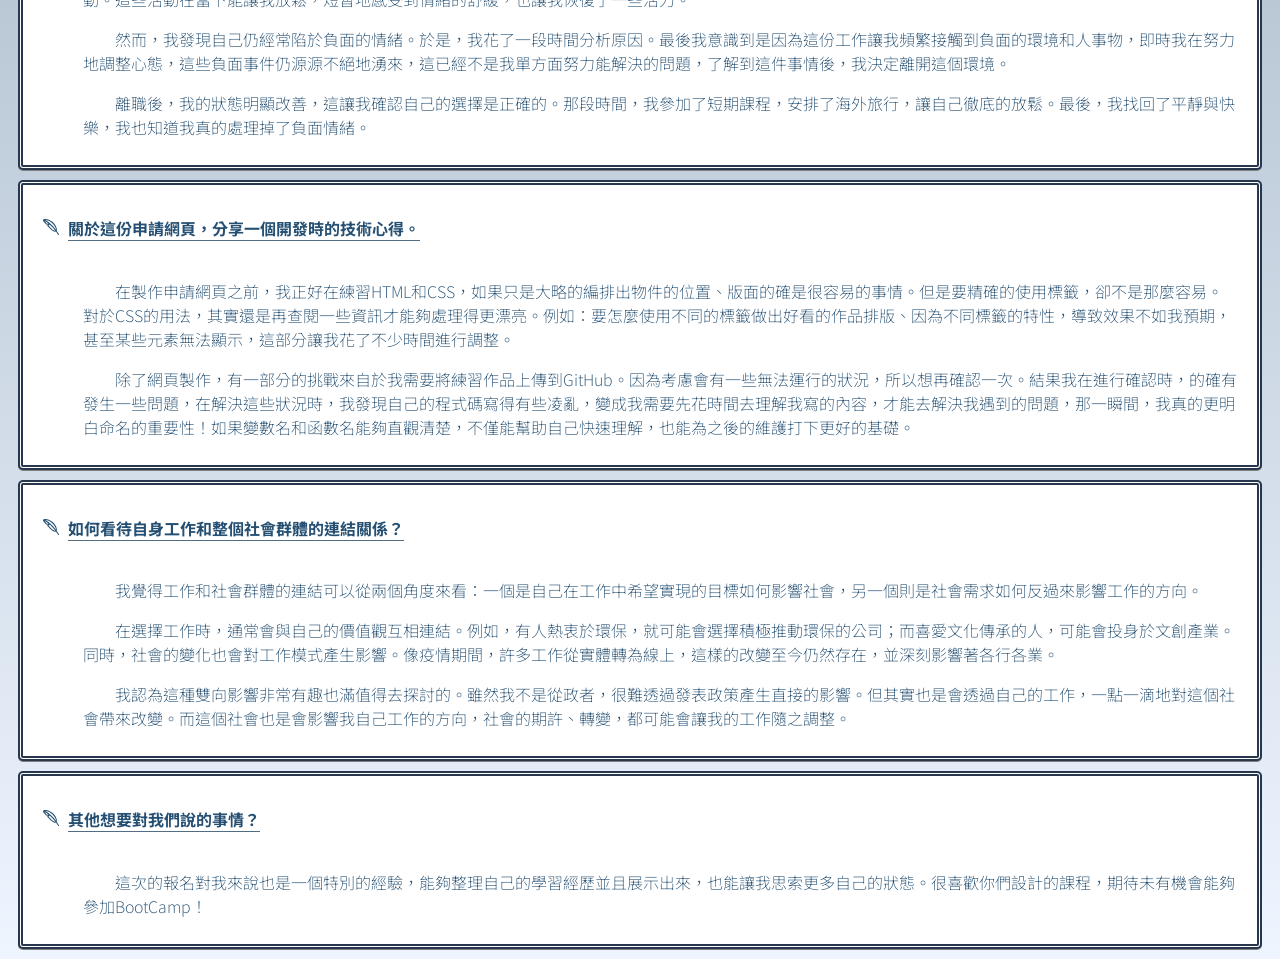
==== commit 8c94832b: "Update index.html" ====
--- a/index.html
+++ b/index.html
@@ -332,7 +332,7 @@
         />
       </svg>
       <h4>關於這份申請網頁，分享一個開發時的技術心得。</h4>
-      <p>&emsp;&emsp;在製作申請網頁之前，我正好在練習HTML和CSS，如果只是大略的編排出物件的位置、版面的確是很容易的事情。但是要精確的使用標籤，卻不是那麼容易。對於CSS的用法，其實還是再查閱一些資訊才能夠處理得更漂亮。例如：要怎麼使用不同的標籤做出好看的作品排版、但會是因為不同標籤的特性，導致效果不如我預期、甚至某些元素無法顯示，這部分讓我花了不少時間進行調整。</p>
+      <p>&emsp;&emsp;在製作申請網頁之前，我正好在練習HTML和CSS，如果只是大略的編排出物件的位置、版面的確是很容易的事情。但是要精確的使用標籤，卻不是那麼容易。對於CSS的用法，其實還是再查閱一些資訊才能夠處理得更漂亮。例如：要怎麼使用不同的標籤做出好看的作品排版、因為不同標籤的特性，導致效果不如我預期，甚至某些元素無法顯示，這部分讓我花了不少時間進行調整。</p>
       <p>&emsp;&emsp;除了網頁製作，有一部分的挑戰來自於我需要將練習作品上傳到GitHub。因為考慮會有一些無法運行的狀況，所以想再確認一次。結果我在進行確認時，的確有發生一些問題，在解決這些狀況時，我發現自己的程式碼寫得有些凌亂，變成我需要先花時間去理解我寫的內容，才能去解決我遇到的問題，那一瞬間，我真的更明白命名的重要性！如果變數名和函數名能夠直觀清楚，不僅能幫助自己快速理解，也能為之後的維護打下更好的基礎。</p>
     </div>
     <div class="items">
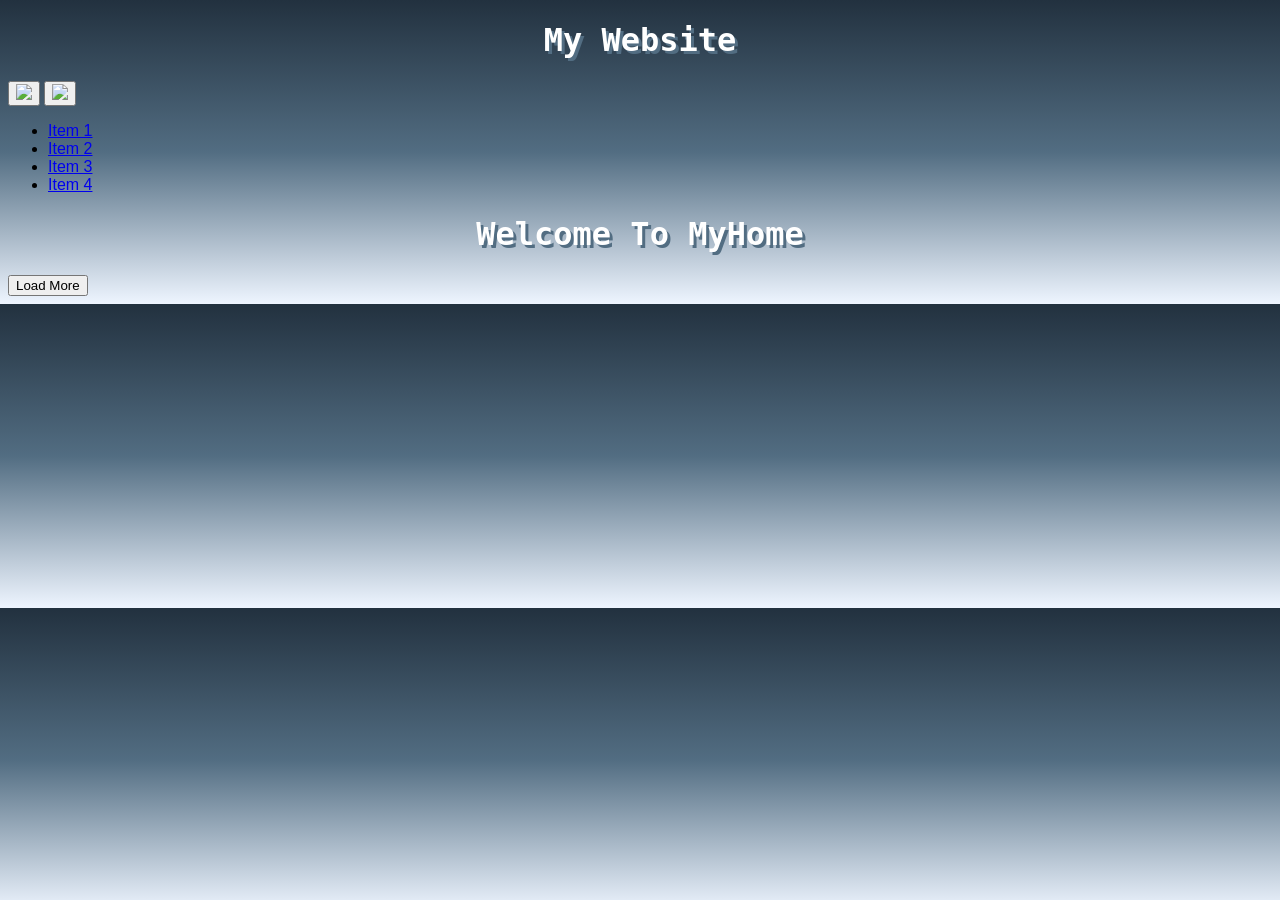
==== commit 73497ab9: "Create index.html" ====
--- a/index.html
+++ b/index.html
@@ -1,376 +1,178 @@
 <!DOCTYPE html>
-<html>
-  <head>
-    <meta charset="UTF-8" />
-    <link rel="stylesheet" href="style.css" />
-    <link rel="preconnect" href="https://fonts.googleapis.com" />
-    <link rel="preconnect" href="https://fonts.gstatic.com" crossorigin />
-    <link
-      href="https://fonts.googleapis.com/css2?family=Noto+Sans+TC:wght@100..900&family=Zen+Maru+Gothic&display=swap"
-      rel="stylesheet"
-    />
-    <link rel="preconnect" href="https://fonts.googleapis.com" />
-    <link rel="preconnect" href="https://fonts.gstatic.com" crossorigin />
-    <link
-      href="https://fonts.googleapis.com/css2?family=Cherry+Cream+Soda&family=Chivo+Mono:ital,wght@0,100..900;1,100..900&family=Noto+Sans+TC:wght@100..900&family=Zen+Maru+Gothic&display=swap"
-      rel="stylesheet"
-    />
-    <title>Holly Hung</title>
-  </head>
-  <body>
-    <div class="title">
-      <h1>Application For WeHelp Bootcamp</h1>
-    </div>
-    <img id="profile_img" src="job-7291427_640.png" height="250px" />
-    <div class="profile_items">
-      <h1>洪瑩縈</h1>
-      <div class="profile_items_list">
-        <h3>
-          <span
-            ><svg
-              xmlns="http://www.w3.org/2000/svg"
-              width="16"
-              height="16"
-              fill="currentColor"
-              class="bi bi-clipboard"
-              viewBox="0 0 16 16"
-            >
-              <path
-                d="M4 1.5H3a2 2 0 0 0-2 2V14a2 2 0 0 0 2 2h10a2 2 0 0 0 2-2V3.5a2 2 0 0 0-2-2h-1v1h1a1 1 0 0 1 1 1V14a1 1 0 0 1-1 1H3a1 1 0 0 1-1-1V3.5a1 1 0 0 1 1-1h1z"
-              />
-              <path
-                d="M9.5 1a.5.5 0 0 1 .5.5v1a.5.5 0 0 1-.5.5h-3a.5.5 0 0 1-.5-.5v-1a.5.5 0 0 1 .5-.5zm-3-1A1.5 1.5 0 0 0 5 1.5v1A1.5 1.5 0 0 0 6.5 4h3A1.5 1.5 0 0 0 11 2.5v-1A1.5 1.5 0 0 0 9.5 0z"
-              />
-            </svg>
-          </span>
-          經歷
-        </h3>
-        <ul>
-          <li>
-            107年8月～108年7月 &nbsp;|&nbsp;鶯歌區 建國國小附設幼兒園 代理教師
-          </li>
-          <li>
-            108年8月～111年7月 &nbsp;|&nbsp;三峽區 安溪國中附設幼兒園 正式教師
-          </li>
-        </ul>
-      </div>
-    </div>
+<html lang="en">
 
-    <div class="items">
-      <svg
-        xmlns="http://www.w3.org/2000/svg"
-        width="16"
-        height="16"
-        fill="currentColor"
-        class="bi bi-feather"
-        viewBox="0 0 16 16"
-        transform="scale(-1, 1)"
-      >
-        <path
-          d="M15.807.531c-.174-.177-.41-.289-.64-.363a3.8 3.8 0 0 0-.833-.15c-.62-.049-1.394 0-2.252.175C10.365.545 8.264 1.415 6.315 3.1S3.147 6.824 2.557 8.523c-.294.847-.44 1.634-.429 2.268.005.316.05.62.154.88q.025.061.056.122A68 68 0 0 0 .08 15.198a.53.53 0 0 0 .157.72.504.504 0 0 0 .705-.16 68 68 0 0 1 2.158-3.26c.285.141.616.195.958.182.513-.02 1.098-.188 1.723-.49 1.25-.605 2.744-1.787 4.303-3.642l1.518-1.55a.53.53 0 0 0 0-.739l-.729-.744 1.311.209a.5.5 0 0 0 .443-.15l.663-.684c.663-.68 1.292-1.325 1.763-1.892.314-.378.585-.752.754-1.107.163-.345.278-.773.112-1.188a.5.5 0 0 0-.112-.172M3.733 11.62C5.385 9.374 7.24 7.215 9.309 5.394l1.21 1.234-1.171 1.196-.027.03c-1.5 1.789-2.891 2.867-3.977 3.393-.544.263-.99.378-1.324.39a1.3 1.3 0 0 1-.287-.018Zm6.769-7.22c1.31-1.028 2.7-1.914 4.172-2.6a7 7 0 0 1-.4.523c-.442.533-1.028 1.134-1.681 1.804l-.51.524zm3.346-3.357C9.594 3.147 6.045 6.8 3.149 10.678c.007-.464.121-1.086.37-1.806.533-1.535 1.65-3.415 3.455-4.976 1.807-1.561 3.746-2.36 5.31-2.68a8 8 0 0 1 1.564-.173"
-        />
-      </svg>
-      <h4>個人經歷與申請動機？</h4>
-      <p>
-        &emsp;&emsp;在開始自學程式語言之前，我曾查詢過多種學習方式，包括參加各類 Bootcamp
-        課程。發現許多課程以手把手教學或純知識傳授為主，但我也了解到網路上有豐富的學習資源，無論是付費還是免費，只要自律學習，就能找到適合的內容。因此，今年年初我決定透過網路資源自學程式語言。
-      </p>
-      <p>
-        &emsp;&emsp;學習至今，過程大致符合我預期。雖然透過課程我已經掌握了一些知識，但我認為需要更多專案實作經驗，才能真正熟練運用所學。WeHelp
-        的任務導向課程設計與未來的就業模式相符，我希望參與其中，進一步提升解決問題的能力，並強化技術應用。
-      </p>
-      <p>
-        &emsp;&emsp;此外，我非常欣賞 WeHelp 每週舉行的會議和進度報告設計，這不僅能提升進度控管能力，也能練習向他人分析、報告自己的工作進展。這些技能在自學過程中較難培養，但卻是工程師必備的能力之一。
-      </p>
-      <p>
-        &emsp;&emsp;最後，我也特別喜歡第二階段每週五的實體聚會，以及線上 Discord社群。能與一群志同道合、熱血奮鬥的夥伴共同努力，是自學難以獲得的寶貴經驗，也是我申請參加的原因之一。
-      </p>
-    </div>
-    <div class="items">
-      <svg
-        xmlns="http://www.w3.org/2000/svg"
-        width="16"
-        height="16"
-        fill="currentColor"
-        class="bi bi-feather"
-        viewBox="0 0 16 16"
-        transform="scale(-1, 1)"
-      >
-        <path
-          d="M15.807.531c-.174-.177-.41-.289-.64-.363a3.8 3.8 0 0 0-.833-.15c-.62-.049-1.394 0-2.252.175C10.365.545 8.264 1.415 6.315 3.1S3.147 6.824 2.557 8.523c-.294.847-.44 1.634-.429 2.268.005.316.05.62.154.88q.025.061.056.122A68 68 0 0 0 .08 15.198a.53.53 0 0 0 .157.72.504.504 0 0 0 .705-.16 68 68 0 0 1 2.158-3.26c.285.141.616.195.958.182.513-.02 1.098-.188 1.723-.49 1.25-.605 2.744-1.787 4.303-3.642l1.518-1.55a.53.53 0 0 0 0-.739l-.729-.744 1.311.209a.5.5 0 0 0 .443-.15l.663-.684c.663-.68 1.292-1.325 1.763-1.892.314-.378.585-.752.754-1.107.163-.345.278-.773.112-1.188a.5.5 0 0 0-.112-.172M3.733 11.62C5.385 9.374 7.24 7.215 9.309 5.394l1.21 1.234-1.171 1.196-.027.03c-1.5 1.789-2.891 2.867-3.977 3.393-.544.263-.99.378-1.324.39a1.3 1.3 0 0 1-.287-.018Zm6.769-7.22c1.31-1.028 2.7-1.914 4.172-2.6a7 7 0 0 1-.4.523c-.442.533-1.028 1.134-1.681 1.804l-.51.524zm3.346-3.357C9.594 3.147 6.045 6.8 3.149 10.678c.007-.464.121-1.086.37-1.806.533-1.535 1.65-3.415 3.455-4.976 1.807-1.561 3.746-2.36 5.31-2.68a8 8 0 0 1 1.564-.173"
-        />
-      </svg>
-      <h4>曾經做過哪些軟體工程技術相關的學習？</h4>
-      <p>
-        <ol>
-          <li>
-            <strong>Python</strong>：<br>
-            - 基礎語法、物件概念等。<br>
-            - 相關的輔助工具與技術，如：<br>
-            <ul>
-              <li>Beautiful Soup</li>
-              <li>Selenium</li>
-              <li>Tkinter</li>
-              <li>Turtle</li>
-              <li>Plotly</li>
-              <li>APIs</li>
-              <li>SQL</li>
-              <li>NumPy</li>
-              <li>Pandas</li>
+<head>
+    <meta charset="UTF-8">
+    <meta name="viewport" content="width=device-width, initial-scale=1.0">
+    <title>mission 3 </title>
+    <link rel="stylesheet" href="./style.css" />
+
+</head>
+
+<body>
+    <header>
+        <h1 id="icon"> My Website </h1>
+        <button class="nav-button"><img src="burger.png"></button>
+        <button class="close-nav"><img src="delete.png"></button>
+        <nav>
+            <ul class="menu">
+                <li><a href="#">Item 1</a></li>
+                <li><a href="#">Item 2</a></li>
+                <li><a href="#">Item 3</a></li>
+                <li><a href="#">Item 4</a></li>
             </ul>
-          </li>
-          <li>
-          <strong>Git</strong>：<br>
-            - 我已經學習過版本控制的使用方式，目前正在練習並加深熟悉度。
-          </li>
-          <li><strong>HTML、CSS</strong>:<br>
-            - 各式標籤的使用<br>
-            - 運用 CSS selector 進行排版<br>
-            - Bootstrap 運用<br>
-            - 設定佈局 (如 Flexbox、Grid)<br>
-            - 樣式設定（如字型、顏色、間距等）
-          </li>
-          <li><strong>其他</strong>：<br>
-            - 演算法、資料結構理論學習。
-          </li>
-        </ol>
-        
-        &emsp;&emsp;
-      </p>
-      <p>
-        &emsp;&emsp;
-      </p>
-      <div></div>
-      <div class="hr-container">
-        <hr />
-        <span><strong>以下是自己練習製作的作品</strong><br>(點選GutHub圖示進入連結)</span>
-        <hr />
-      </div>
-      <ul class="work_list">
-        <li>
-          <div class="work_list_title">
-            <a class="work_list_a" href="https://github.com/Hollyy24/Watermarketd"><svg xmlns="http://www.w3.org/2000/svg" width="30" height="30" fill="currentColor" class="bi bi-github" viewBox="0 0 16 16" >
-              <path d="M8 0C3.58 0 0 3.58 0 8c0 3.54 2.29 6.53 5.47 7.59.4.07.55-.17.55-.38 0-.19-.01-.82-.01-1.49-2.01.37-2.53-.49-2.69-.94-.09-.23-.48-.94-.82-1.13-.28-.15-.68-.52-.01-.53.63-.01 1.08.58 1.23.82.72 1.21 1.87.87 2.33.66.07-.52.28-.87.51-1.07-1.78-.2-3.64-.89-3.64-3.95 0-.87.31-1.59.82-2.15-.08-.2-.36-1.02.08-2.12 0 0 .67-.21 2.2.82.64-.18 1.32-.27 2-.27s1.36.09 2 .27c1.53-1.04 2.2-.82 2.2-.82.44 1.1.16 1.92.08 2.12.51.56.82 1.27.82 2.15 0 3.07-1.87 3.75-3.65 3.95.29.25.54.73.54 1.48 0 1.07-.01 1.93-.01 2.2 0 .21.15.46.55.38A8.01 8.01 0 0 0 16 8c0-4.42-3.58-8-8-8"/> 
-              </svg></a>
-          <p class="work_list_p" >增加浮水印<br>(Tkinter)</p>
+        </nav>
+    </header>
+    <main id="main">
+        <div id="first-section">
+            <h1>Welcome To MyHome</h1>
         </div>
-          <p>為圖檔加上浮水印，並且可以設定文字、大小、方位與顏色。</p>
-          <img
-            class="work_list_img"
-            src="浮水印.png"/>
-        </li>
-        <li>
-          <div class="work_list_title">
-            <a class="work_list_a"  href="https://github.com/Hollyy24/text-to-speech"><svg xmlns="http://www.w3.org/2000/svg" width="30" height="30" fill="currentColor" class="bi bi-github" viewBox="0 0 16 16" >
-              <path d="M8 0C3.58 0 0 3.58 0 8c0 3.54 2.29 6.53 5.47 7.59.4.07.55-.17.55-.38 0-.19-.01-.82-.01-1.49-2.01.37-2.53-.49-2.69-.94-.09-.23-.48-.94-.82-1.13-.28-.15-.68-.52-.01-.53.63-.01 1.08.58 1.23.82.72 1.21 1.87.87 2.33.66.07-.52.28-.87.51-1.07-1.78-.2-3.64-.89-3.64-3.95 0-.87.31-1.59.82-2.15-.08-.2-.36-1.02.08-2.12 0 0 .67-.21 2.2.82.64-.18 1.32-.27 2-.27s1.36.09 2 .27c1.53-1.04 2.2-.82 2.2-.82.44 1.1.16 1.92.08 2.12.51.56.82 1.27.82 2.15 0 3.07-1.87 3.75-3.65 3.95.29.25.54.73.54 1.48 0 1.07-.01 1.93-.01 2.2 0 .21.15.46.55.38A8.01 8.01 0 0 0 16 8c0-4.42-3.58-8-8-8"/> 
-              </svg></a>
-          <p class="work_list_p">文字轉語音系統<br>(Tkinter/Pygame)</p>
+        <div id="second-section">
         </div>
-        <p>輸入文字並選擇語言系統（中文或英文）進行語音朗讀的功能。</p>
-          <img
-            class="work_list_img"
-            src="文字轉語音.png"/>
-          <br />
-        </li>
-        <li>
-          <div class="work_list_title">
-            <a class="work_list_a"  href="https://github.com/Hollyy24/block-game"><svg xmlns="http://www.w3.org/2000/svg" width="30" height="30" fill="currentColor" class="bi bi-github" viewBox="0 0 16 16" >
-              <path d="M8 0C3.58 0 0 3.58 0 8c0 3.54 2.29 6.53 5.47 7.59.4.07.55-.17.55-.38 0-.19-.01-.82-.01-1.49-2.01.37-2.53-.49-2.69-.94-.09-.23-.48-.94-.82-1.13-.28-.15-.68-.52-.01-.53.63-.01 1.08.58 1.23.82.72 1.21 1.87.87 2.33.66.07-.52.28-.87.51-1.07-1.78-.2-3.64-.89-3.64-3.95 0-.87.31-1.59.82-2.15-.08-.2-.36-1.02.08-2.12 0 0 .67-.21 2.2.82.64-.18 1.32-.27 2-.27s1.36.09 2 .27c1.53-1.04 2.2-.82 2.2-.82.44 1.1.16 1.92.08 2.12.51.56.82 1.27.82 2.15 0 3.07-1.87 3.75-3.65 3.95.29.25.54.73.54 1.48 0 1.07-.01 1.93-.01 2.2 0 .21.15.46.55.38A8.01 8.01 0 0 0 16 8c0-4.42-3.58-8-8-8"/> 
-              </svg></a>
-          <p class="work_list_p">敲敲樂遊戲<br>(Turtle)</p>
-        </div>
-        <p>使用 Turtle 製作敲敲樂遊戲。</p>
-          <img
-            class="work_list_img"
-            src="敲敲樂.png"/>
-          <br />
-          
-        </li>
-        <li>
-          <div class="work_list_title">
-            <a class="work_list_a"  href="https://github.com/Hollyy24/Drink-Price-Search-System"><svg xmlns="http://www.w3.org/2000/svg" width="30" height="30" fill="currentColor" class="bi bi-github" viewBox="0 0 16 16" >
-              <path d="M8 0C3.58 0 0 3.58 0 8c0 3.54 2.29 6.53 5.47 7.59.4.07.55-.17.55-.38 0-.19-.01-.82-.01-1.49-2.01.37-2.53-.49-2.69-.94-.09-.23-.48-.94-.82-1.13-.28-.15-.68-.52-.01-.53.63-.01 1.08.58 1.23.82.72 1.21 1.87.87 2.33.66.07-.52.28-.87.51-1.07-1.78-.2-3.64-.89-3.64-3.95 0-.87.31-1.59.82-2.15-.08-.2-.36-1.02.08-2.12 0 0 .67-.21 2.2.82.64-.18 1.32-.27 2-.27s1.36.09 2 .27c1.53-1.04 2.2-.82 2.2-.82.44 1.1.16 1.92.08 2.12.51.56.82 1.27.82 2.15 0 3.07-1.87 3.75-3.65 3.95.29.25.54.73.54 1.48 0 1.07-.01 1.93-.01 2.2 0 .21.15.46.55.38A8.01 8.01 0 0 0 16 8c0-4.42-3.58-8-8-8"/> 
-              </svg></a>
-          <p class="work_list_p">飲料價格登記系統<br>(Tkinter、MySQL)</p>
-        </div>
-        <p>透過 Tkinter 和 MySQL，<br>讓使用者能新增與查詢飲料價格，比較不同店家的價格。</p>
-          <img
-            class="work_list_img"
-            src="飲料價格查詢.png"/>
-          <br />
-        </li>
-        <li>
-          <div class="work_list_title">
-            <a class="work_list_a"  href="https://www.google.com/?client=safari"><svg xmlns="http://www.w3.org/2000/svg" width="30" height="30" fill="currentColor" class="bi bi-github" viewBox="0 0 16 16" >
-              <path d="M8 0C3.58 0 0 3.58 0 8c0 3.54 2.29 6.53 5.47 7.59.4.07.55-.17.55-.38 0-.19-.01-.82-.01-1.49-2.01.37-2.53-.49-2.69-.94-.09-.23-.48-.94-.82-1.13-.28-.15-.68-.52-.01-.53.63-.01 1.08.58 1.23.82.72 1.21 1.87.87 2.33.66.07-.52.28-.87.51-1.07-1.78-.2-3.64-.89-3.64-3.95 0-.87.31-1.59.82-2.15-.08-.2-.36-1.02.08-2.12 0 0 .67-.21 2.2.82.64-.18 1.32-.27 2-.27s1.36.09 2 .27c1.53-1.04 2.2-.82 2.2-.82.44 1.1.16 1.92.08 2.12.51.56.82 1.27.82 2.15 0 3.07-1.87 3.75-3.65 3.95.29.25.54.73.54 1.48 0 1.07-.01 1.93-.01 2.2 0 .21.15.46.55.38A8.01 8.01 0 0 0 16 8c0-4.42-3.58-8-8-8"/> 
-              </svg></a>
-          <p class="work_list_p">備忘錄網站<br>(Flask/SQL)</p>
-        </div>
-          <p>透過Flask、Sqlalchemy 設計出能夠紀錄代辦事項的網站。</p>
-          <img
-            class="work_list_img"
-            src="備忘錄網站.png"
-          />
-          <img
-            class="work_list_img"
-            src="備忘錄網站1.png"
-          />
-          <br />
-        </li>
-       
-        <li>
-          <div class="work_list_title">
-            <a class="work_list_a"  href="https://github.com/Hollyy24/book-manager"><svg xmlns="http://www.w3.org/2000/svg" width="30" height="30" fill="currentColor" class="bi bi-github" viewBox="0 0 16 16" >
-              <path d="M8 0C3.58 0 0 3.58 0 8c0 3.54 2.29 6.53 5.47 7.59.4.07.55-.17.55-.38 0-.19-.01-.82-.01-1.49-2.01.37-2.53-.49-2.69-.94-.09-.23-.48-.94-.82-1.13-.28-.15-.68-.52-.01-.53.63-.01 1.08.58 1.23.82.72 1.21 1.87.87 2.33.66.07-.52.28-.87.51-1.07-1.78-.2-3.64-.89-3.64-3.95 0-.87.31-1.59.82-2.15-.08-.2-.36-1.02.08-2.12 0 0 .67-.21 2.2.82.64-.18 1.32-.27 2-.27s1.36.09 2 .27c1.53-1.04 2.2-.82 2.2-.82.44 1.1.16 1.92.08 2.12.51.56.82 1.27.82 2.15 0 3.07-1.87 3.75-3.65 3.95.29.25.54.73.54 1.48 0 1.07-.01 1.93-.01 2.2 0 .21.15.46.55.38A8.01 8.01 0 0 0 16 8c0-4.42-3.58-8-8-8"/> 
-              </svg></a>
-          <p class="work_list_p">圖書管理網站<br>(Flask、BeautifulSoup)</p>
-        </div>
-        <p>使用 Flask 和 Google 圖書 API，<br>輸入 ISBN 即自動帶入書籍資訊，無資料時可手動輸入，<br>並提供學生借閱管理功能，簡化流程。</p>
-          <img
-            class="work_list_img"
-            src="圖書管理系統網站.png"/>
-            <img
-            class="work_list_img"
-            src="圖書管理系統網站1.png"/>
-          <br />
-        </li>
-        <li>
-          <div class="work_list_title">
-            <a class="work_list_a"  href="https://github.com/Hollyy24/SchoolWebsite"><svg xmlns="http://www.w3.org/2000/svg" width="30" height="30" fill="currentColor" class="bi bi-github" viewBox="0 0 16 16" >
-              <path d="M8 0C3.58 0 0 3.58 0 8c0 3.54 2.29 6.53 5.47 7.59.4.07.55-.17.55-.38 0-.19-.01-.82-.01-1.49-2.01.37-2.53-.49-2.69-.94-.09-.23-.48-.94-.82-1.13-.28-.15-.68-.52-.01-.53.63-.01 1.08.58 1.23.82.72 1.21 1.87.87 2.33.66.07-.52.28-.87.51-1.07-1.78-.2-3.64-.89-3.64-3.95 0-.87.31-1.59.82-2.15-.08-.2-.36-1.02.08-2.12 0 0 .67-.21 2.2.82.64-.18 1.32-.27 2-.27s1.36.09 2 .27c1.53-1.04 2.2-.82 2.2-.82.44 1.1.16 1.92.08 2.12.51.56.82 1.27.82 2.15 0 3.07-1.87 3.75-3.65 3.95.29.25.54.73.54 1.48 0 1.07-.01 1.93-.01 2.2 0 .21.15.46.55.38A8.01 8.01 0 0 0 16 8c0-4.42-3.58-8-8-8"/> 
-              </svg></a>
-          <p class="work_list_p">幼兒園網站系統<br>(Flask)</p>
-        </div>
-        <p>利用 Flask 框架設計，提供以下功能：<br>
-          <ul >
-          <li  class="preschool_system_explain">1. 不同班級的課程分享，方便家長與教師查看及更新課程內容。</li>
-          <li  class="preschool_system_explain">2. 園內圖書資料查詢，讓使用者能夠輕鬆查找書籍資訊。</li>
-          <li  class="preschool_system_explain">3. 管理園所資料，更新園所的基本信息。</li>
-          <li  class="preschool_system_explain">4. 相簿花絮功能正在研究如何與學校的 Google Drive 進行連結。</li>
-          </ul> 
-        </p>
-          <img
-            class="work_list_img"
-            src="幼兒園網站.png"/>
-            <img
-            class="work_list_img"
-            src="幼兒園網站1.png"/>
-          <br />
-        </li>
-      </ul>
-    </div>
-    <div class="items">
-      <svg
-        xmlns="http://www.w3.org/2000/svg"
-        width="16"
-        height="16"
-        fill="currentColor"
-        class="bi bi-feather"
-        viewBox="0 0 16 16"
-        transform="scale(-1, 1)"
-      >
-        <path
-          d="M15.807.531c-.174-.177-.41-.289-.64-.363a3.8 3.8 0 0 0-.833-.15c-.62-.049-1.394 0-2.252.175C10.365.545 8.264 1.415 6.315 3.1S3.147 6.824 2.557 8.523c-.294.847-.44 1.634-.429 2.268.005.316.05.62.154.88q.025.061.056.122A68 68 0 0 0 .08 15.198a.53.53 0 0 0 .157.72.504.504 0 0 0 .705-.16 68 68 0 0 1 2.158-3.26c.285.141.616.195.958.182.513-.02 1.098-.188 1.723-.49 1.25-.605 2.744-1.787 4.303-3.642l1.518-1.55a.53.53 0 0 0 0-.739l-.729-.744 1.311.209a.5.5 0 0 0 .443-.15l.663-.684c.663-.68 1.292-1.325 1.763-1.892.314-.378.585-.752.754-1.107.163-.345.278-.773.112-1.188a.5.5 0 0 0-.112-.172M3.733 11.62C5.385 9.374 7.24 7.215 9.309 5.394l1.21 1.234-1.171 1.196-.027.03c-1.5 1.789-2.891 2.867-3.977 3.393-.544.263-.99.378-1.324.39a1.3 1.3 0 0 1-.287-.018Zm6.769-7.22c1.31-1.028 2.7-1.914 4.172-2.6a7 7 0 0 1-.4.523c-.442.533-1.028 1.134-1.681 1.804l-.51.524zm3.346-3.357C9.594 3.147 6.045 6.8 3.149 10.678c.007-.464.121-1.086.37-1.806.533-1.535 1.65-3.415 3.455-4.976 1.807-1.561 3.746-2.36 5.31-2.68a8 8 0 0 1 1.564-.173"
-        />
-      </svg>
-      <h4>如果參與這個訓練，會怎麼安排學習時間？</h4>
-      <p>&emsp;&emsp;目前正值待業階段，我可以專注投入Bootcamp課程，學習重心會圍繞在課程中的實際任務與相關的知識。除了必要的日常作息，我會把可專注學習的時間優先分配給各項任務，並學習如何準確的規劃專案進度，即便遇到突發難題，也能動態調整自己的進度。</p>
-      <p>&emsp;&emsp;在學習的同時，我也希望探索未來轉職可能涉及的其他領域，將相關資源、資訊記錄在我的學習筆記中。當有餘力時便可進一步學習，即便暫時無法深入，也能為未來的自己提供參考和指引。</p>
-    </div>
-    <div class="items">
-      <svg
-        xmlns="http://www.w3.org/2000/svg"
-        width="16"
-        height="16"
-        fill="currentColor"
-        class="bi bi-feather"
-        viewBox="0 0 16 16"
-        transform="scale(-1, 1)"
-      >
-        <path
-          d="M15.807.531c-.174-.177-.41-.289-.64-.363a3.8 3.8 0 0 0-.833-.15c-.62-.049-1.394 0-2.252.175C10.365.545 8.264 1.415 6.315 3.1S3.147 6.824 2.557 8.523c-.294.847-.44 1.634-.429 2.268.005.316.05.62.154.88q.025.061.056.122A68 68 0 0 0 .08 15.198a.53.53 0 0 0 .157.72.504.504 0 0 0 .705-.16 68 68 0 0 1 2.158-3.26c.285.141.616.195.958.182.513-.02 1.098-.188 1.723-.49 1.25-.605 2.744-1.787 4.303-3.642l1.518-1.55a.53.53 0 0 0 0-.739l-.729-.744 1.311.209a.5.5 0 0 0 .443-.15l.663-.684c.663-.68 1.292-1.325 1.763-1.892.314-.378.585-.752.754-1.107.163-.345.278-.773.112-1.188a.5.5 0 0 0-.112-.172M3.733 11.62C5.385 9.374 7.24 7.215 9.309 5.394l1.21 1.234-1.171 1.196-.027.03c-1.5 1.789-2.891 2.867-3.977 3.393-.544.263-.99.378-1.324.39a1.3 1.3 0 0 1-.287-.018Zm6.769-7.22c1.31-1.028 2.7-1.914 4.172-2.6a7 7 0 0 1-.4.523c-.442.533-1.028 1.134-1.681 1.804l-.51.524zm3.346-3.357C9.594 3.147 6.045 6.8 3.149 10.678c.007-.464.121-1.086.37-1.806.533-1.535 1.65-3.415 3.455-4.976 1.807-1.561 3.746-2.36 5.31-2.68a8 8 0 0 1 1.564-.173"
-        />
-      </svg>
-      <h4>軟體技術日新月異，如何確定選擇投入的領域是正確有回報的？</h4>
-      <p>&emsp;&emsp;我覺得要確定投入的領域是正確且有回報的，除了要依靠對行業未來展望的判斷、分析，更關鍵的點是在於可否『持續適應變化』的這件事情上。軟體技術日新月異，不僅影響工程師這個行業，也改變了許多不同領域的工作模式。要在千變萬化的環境中獲得回報，重點是在於持續觀察世界的趨勢，迎接新挑戰，並靈活調整策略。</p>
-        <p>&emsp;&emsp;雖然沒有人能夠百分百的預測這個世界的走向，但只要保持開放心態、隨時注意這些技術的變化，也能注意到領域的變化隨之做出改變。且隨之改變、獲取新知的同時，也能新技術與舊經驗結合。即使選擇的是傳統行業，也能在其中找出新創點，就能持續創造價值。</p>
-        <p>&emsp;&emsp;以自己來說，離開幼教領域後，我認為自己過去的經驗與投入並未浪費。反而，學習程式時，我會想到未來可以設計適合幼兒園的互動軟體，這正是我的新舊知識結合的成果。只要不斷學習並持續地保持學習新知的心態，我相信所投入的領域將回報我更多成長與機會。</p>
-    </div>
-    <div class="items">
-      <svg
-        xmlns="http://www.w3.org/2000/svg"
-        width="16"
-        height="16"
-        fill="currentColor"
-        class="bi bi-feather"
-        viewBox="0 0 16 16"
-        transform="scale(-1, 1)"
-      >
-        <path
-          d="M15.807.531c-.174-.177-.41-.289-.64-.363a3.8 3.8 0 0 0-.833-.15c-.62-.049-1.394 0-2.252.175C10.365.545 8.264 1.415 6.315 3.1S3.147 6.824 2.557 8.523c-.294.847-.44 1.634-.429 2.268.005.316.05.62.154.88q.025.061.056.122A68 68 0 0 0 .08 15.198a.53.53 0 0 0 .157.72.504.504 0 0 0 .705-.16 68 68 0 0 1 2.158-3.26c.285.141.616.195.958.182.513-.02 1.098-.188 1.723-.49 1.25-.605 2.744-1.787 4.303-3.642l1.518-1.55a.53.53 0 0 0 0-.739l-.729-.744 1.311.209a.5.5 0 0 0 .443-.15l.663-.684c.663-.68 1.292-1.325 1.763-1.892.314-.378.585-.752.754-1.107.163-.345.278-.773.112-1.188a.5.5 0 0 0-.112-.172M3.733 11.62C5.385 9.374 7.24 7.215 9.309 5.394l1.21 1.234-1.171 1.196-.027.03c-1.5 1.789-2.891 2.867-3.977 3.393-.544.263-.99.378-1.324.39a1.3 1.3 0 0 1-.287-.018Zm6.769-7.22c1.31-1.028 2.7-1.914 4.172-2.6a7 7 0 0 1-.4.523c-.442.533-1.028 1.134-1.681 1.804l-.51.524zm3.346-3.357C9.594 3.147 6.045 6.8 3.149 10.678c.007-.464.121-1.086.37-1.806.533-1.535 1.65-3.415 3.455-4.976 1.807-1.561 3.746-2.36 5.31-2.68a8 8 0 0 1 1.564-.173"
-        />
-      </svg>
-      <h4>請描述一件產生明顯負面情緒的經歷，如何處理該情緒？</h4>
-      <p>&emsp;&emsp;其實，我是一個能理性消化情緒的人。如果遇到不開心的事，我不會選擇跟他人起爭執，而是先讓自己冷靜下來，避免帶著情緒與人溝通。等冷靜後，我會去思考這些不開心的原因是哪些，再好好去與人溝通。</p>
-      <p>&emsp;&emsp;然而，當我擔任老師時，卻發現到自己很難維持這樣的狀態，我變得容易抱怨、經常生氣，甚至開始出現焦慮行為，這與過去的我完全不同。我意識到這種情緒狀態除了影響了自己，也開始影響到身邊的人，所以我知道我必須好好處理這件事情。
-             最一開始，我先是利用下班時間參加自己感興趣的課程，或前往健身房運動。這些活動在當下能讓我放鬆，短暫地感受到情緒的舒緩，也讓我恢復了一些活力。</p>
-      <p>&emsp;&emsp;然而，我發現自己仍經常陷於負面的情緒。於是，我花了一段時間分析原因。最後我意識到是因為這份工作讓我頻繁接觸到負面的環境和人事物，即時我在努力地調整心態，這些負面事件仍源源不絕地湧來，這已經不是我單方面努力能解決的問題，了解到這件事情後，我決定離開這個環境。</p>
-      <p>&emsp;&emsp;離職後，我的狀態明顯改善，這讓我確認自己的選擇是正確的。那段時間，我參加了短期課程，安排了海外旅行，讓自己徹底的放鬆。最後，我找回了平靜與快樂，我也知道我真的處理掉了負面情緒。</p>
-    </div>
-    <div class="items">
-      <svg
-        xmlns="http://www.w3.org/2000/svg"
-        width="16"
-        height="16"
-        fill="currentColor"
-        class="bi bi-feather"
-        viewBox="0 0 16 16"
-        transform="scale(-1, 1)"
-      >
-        <path
-          d="M15.807.531c-.174-.177-.41-.289-.64-.363a3.8 3.8 0 0 0-.833-.15c-.62-.049-1.394 0-2.252.175C10.365.545 8.264 1.415 6.315 3.1S3.147 6.824 2.557 8.523c-.294.847-.44 1.634-.429 2.268.005.316.05.62.154.88q.025.061.056.122A68 68 0 0 0 .08 15.198a.53.53 0 0 0 .157.72.504.504 0 0 0 .705-.16 68 68 0 0 1 2.158-3.26c.285.141.616.195.958.182.513-.02 1.098-.188 1.723-.49 1.25-.605 2.744-1.787 4.303-3.642l1.518-1.55a.53.53 0 0 0 0-.739l-.729-.744 1.311.209a.5.5 0 0 0 .443-.15l.663-.684c.663-.68 1.292-1.325 1.763-1.892.314-.378.585-.752.754-1.107.163-.345.278-.773.112-1.188a.5.5 0 0 0-.112-.172M3.733 11.62C5.385 9.374 7.24 7.215 9.309 5.394l1.21 1.234-1.171 1.196-.027.03c-1.5 1.789-2.891 2.867-3.977 3.393-.544.263-.99.378-1.324.39a1.3 1.3 0 0 1-.287-.018Zm6.769-7.22c1.31-1.028 2.7-1.914 4.172-2.6a7 7 0 0 1-.4.523c-.442.533-1.028 1.134-1.681 1.804l-.51.524zm3.346-3.357C9.594 3.147 6.045 6.8 3.149 10.678c.007-.464.121-1.086.37-1.806.533-1.535 1.65-3.415 3.455-4.976 1.807-1.561 3.746-2.36 5.31-2.68a8 8 0 0 1 1.564-.173"
-        />
-      </svg>
-      <h4>關於這份申請網頁，分享一個開發時的技術心得。</h4>
-      <p>&emsp;&emsp;在製作申請網頁之前，我正好在練習HTML和CSS，如果只是大略的編排出物件的位置、版面的確是很容易的事情。但是要精確的使用標籤，卻不是那麼容易。對於CSS的用法，其實還是再查閱一些資訊才能夠處理得更漂亮。例如：要怎麼使用不同的標籤做出好看的作品排版、因為不同標籤的特性，導致效果不如我預期，甚至某些元素無法顯示，這部分讓我花了不少時間進行調整。</p>
-      <p>&emsp;&emsp;除了網頁製作，有一部分的挑戰來自於我需要將練習作品上傳到GitHub。因為考慮會有一些無法運行的狀況，所以想再確認一次。結果我在進行確認時，的確有發生一些問題，在解決這些狀況時，我發現自己的程式碼寫得有些凌亂，變成我需要先花時間去理解我寫的內容，才能去解決我遇到的問題，那一瞬間，我真的更明白命名的重要性！如果變數名和函數名能夠直觀清楚，不僅能幫助自己快速理解，也能為之後的維護打下更好的基礎。</p>
-    </div>
-    <div class="items">
-      <svg
-        xmlns="http://www.w3.org/2000/svg"
-        width="16"
-        height="16"
-        fill="currentColor"
-        class="bi bi-feather"
-        viewBox="0 0 16 16"
-        transform="scale(-1, 1)"
-      >
-        <path
-          d="M15.807.531c-.174-.177-.41-.289-.64-.363a3.8 3.8 0 0 0-.833-.15c-.62-.049-1.394 0-2.252.175C10.365.545 8.264 1.415 6.315 3.1S3.147 6.824 2.557 8.523c-.294.847-.44 1.634-.429 2.268.005.316.05.62.154.88q.025.061.056.122A68 68 0 0 0 .08 15.198a.53.53 0 0 0 .157.72.504.504 0 0 0 .705-.16 68 68 0 0 1 2.158-3.26c.285.141.616.195.958.182.513-.02 1.098-.188 1.723-.49 1.25-.605 2.744-1.787 4.303-3.642l1.518-1.55a.53.53 0 0 0 0-.739l-.729-.744 1.311.209a.5.5 0 0 0 .443-.15l.663-.684c.663-.68 1.292-1.325 1.763-1.892.314-.378.585-.752.754-1.107.163-.345.278-.773.112-1.188a.5.5 0 0 0-.112-.172M3.733 11.62C5.385 9.374 7.24 7.215 9.309 5.394l1.21 1.234-1.171 1.196-.027.03c-1.5 1.789-2.891 2.867-3.977 3.393-.544.263-.99.378-1.324.39a1.3 1.3 0 0 1-.287-.018Zm6.769-7.22c1.31-1.028 2.7-1.914 4.172-2.6a7 7 0 0 1-.4.523c-.442.533-1.028 1.134-1.681 1.804l-.51.524zm3.346-3.357C9.594 3.147 6.045 6.8 3.149 10.678c.007-.464.121-1.086.37-1.806.533-1.535 1.65-3.415 3.455-4.976 1.807-1.561 3.746-2.36 5.31-2.68a8 8 0 0 1 1.564-.173"
-        />
-      </svg>
-      <h4>如何看待自身工作和整個社會群體的連結關係？</h4>
-      <p>&emsp;&emsp;我覺得工作和社會群體的連結可以從兩個角度來看：一個是自己在工作中希望實現的目標如何影響社會，另一個則是社會需求如何反過來影響工作的方向。</p>
-      <p>&emsp;&emsp;在選擇工作時，通常會與自己的價值觀互相連結。例如，有人熱衷於環保，就可能會選擇積極推動環保的公司；而喜愛文化傳承的人，可能會投身於文創產業。同時，社會的變化也會對工作模式產生影響。像疫情期間，許多工作從實體轉為線上，這樣的改變至今仍然存在，並深刻影響著各行各業。</p>
-      <p>&emsp;&emsp;我認為這種雙向影響非常有趣也滿值得去探討的。雖然我不是從政者，很難透過發表政策產生直接的影響。但其實也是會透過自己的工作，一點一滴地對這個社會帶來改變。而這個社會也是會影響我自己工作的方向，社會的期許、轉變，都可能會讓我的工作隨之調整。
-      </p>
-    </div>
-    <div class="items">
-      <svg
-        xmlns="http://www.w3.org/2000/svg"
-        width="16"
-        height="16"
-        fill="currentColor"
-        class="bi bi-feather"
-        viewBox="0 0 16 16"
-        transform="scale(-1, 1)"
-      >
-        <path
-          d="M15.807.531c-.174-.177-.41-.289-.64-.363a3.8 3.8 0 0 0-.833-.15c-.62-.049-1.394 0-2.252.175C10.365.545 8.264 1.415 6.315 3.1S3.147 6.824 2.557 8.523c-.294.847-.44 1.634-.429 2.268.005.316.05.62.154.88q.025.061.056.122A68 68 0 0 0 .08 15.198a.53.53 0 0 0 .157.72.504.504 0 0 0 .705-.16 68 68 0 0 1 2.158-3.26c.285.141.616.195.958.182.513-.02 1.098-.188 1.723-.49 1.25-.605 2.744-1.787 4.303-3.642l1.518-1.55a.53.53 0 0 0 0-.739l-.729-.744 1.311.209a.5.5 0 0 0 .443-.15l.663-.684c.663-.68 1.292-1.325 1.763-1.892.314-.378.585-.752.754-1.107.163-.345.278-.773.112-1.188a.5.5 0 0 0-.112-.172M3.733 11.62C5.385 9.374 7.24 7.215 9.309 5.394l1.21 1.234-1.171 1.196-.027.03c-1.5 1.789-2.891 2.867-3.977 3.393-.544.263-.99.378-1.324.39a1.3 1.3 0 0 1-.287-.018Zm6.769-7.22c1.31-1.028 2.7-1.914 4.172-2.6a7 7 0 0 1-.4.523c-.442.533-1.028 1.134-1.681 1.804l-.51.524zm3.346-3.357C9.594 3.147 6.045 6.8 3.149 10.678c.007-.464.121-1.086.37-1.806.533-1.535 1.65-3.415 3.455-4.976 1.807-1.561 3.746-2.36 5.31-2.68a8 8 0 0 1 1.564-.173"
-        />
-      </svg>
-      <h4>其他想要對我們說的事情？</h4>
-      <p>&emsp;&emsp;這次的報名對我來說也是一個特別的經驗，能夠整理自己的學習經歷並且展示出來，也能讓我思索更多自己的狀態。很喜歡你們設計的課程，期待未有機會能夠參加BootCamp！</p>
-    </div>
-  </body>
+
+    </main>
+    <button id="load-button">Load More</button>
+
+    <script>
+
+        const url = 'https://padax.github.io/taipei-day-trip-resources/taipei-attractions-assignment-1';
+
+        fetch(url)
+            .then(response => {
+                return response.json();
+            })
+            .then(data => {
+                const spots = [];
+                const spotData = data.data.results;
+                console.log(spotData);
+                spotData.forEach(element => {
+                    let tempArr = element["filelist"].split("http");
+                    let imageUrl = "http" + tempArr[1];
+                    spots.push([element["stitle"], imageUrl]);
+                });
+
+
+                var secondSection = document.getElementById("second-section");
+
+                for (let i = 0; i < 3; i++) {
+                    var node = document.createElement("div");
+                    var image = document.createElement("img");
+                    var spotName = document.createTextNode(spots[i][0]);
+
+                    image.src = spots[i][1];
+                    spotName.innerText = spots[i][0];
+
+                    node.className = "small-box";
+                    node.id = "promotion" + (Number(i) + 1);
+
+                    node.appendChild(image);
+                    node.appendChild(spotName);
+                    secondSection.appendChild(node);
+
+                }
+
+                let indexEnd = 13;
+
+                for (let i = 3; i < indexEnd; i++) {
+                    var node = document.createElement("div");
+                    var image = document.createElement("img");
+                    var nameBox = document.createElement("div");
+                    var spotName = document.createElement("p");
+
+                    const number = (Number(i - 3) % 10) + 1
+
+                    spotName.innerText = spots[i][0];
+                    nameBox.className = "text-block";
+                    image.src = spots[i][1];
+                    node.className = "title" + number;
+                    node.classList.add("big-box");
+
+                    nameBox.appendChild(spotName);
+                    node.appendChild(image);
+                    node.appendChild(nameBox);
+                    secondSection.appendChild(node);
+
+
+                }
+
+                function showMore(startIndex, end) {
+                    var main = document.querySelector("#main");
+                    var section = document.createElement("div")
+
+                    for (let i = startIndex; i < end; i++) {
+                        var node = document.createElement("div");
+                        var image = document.createElement("img");
+                        var nameBox = document.createElement("div");
+                        var spotName = document.createElement("p");
+
+                        const number = (Number(i - 3) % 10) + 1
+
+                        spotName.innerText = spots[i][0];
+                        nameBox.className = "text-block";
+                        image.src = spots[i][1];
+                        node.className = "next" + number;
+                        node.classList.add("big-box");
+                        section.className = "section";
+
+                        nameBox.appendChild(spotName);
+                        node.appendChild(image);
+                        node.appendChild(nameBox);
+                        section.appendChild(node);
+                    }
+                    main.appendChild(section);
+                }
+
+
+                var burgerButton = document.querySelector(".nav-button");
+                var closeButton = document.querySelector(".close-nav");
+                var menu = document.querySelector(".menu");
+                var word = document.querySelector("#first-section");
+                var loadButton = document.querySelector("#load-button");
+
+
+                burgerButton.addEventListener('click', function () {
+                    menu.classList.add("is-active");
+                    closeButton.classList.add("is-active");
+                })
+
+
+                closeButton.addEventListener('click', function () {
+                    menu.classList.remove("is-active");
+                    closeButton.classList.remove("is-active");
+                })
+
+
+
+
+                loadButton.addEventListener("click", function () {
+                    let remainData = spots.length - indexEnd;
+                    if (remainData >= 0 && remainData <= 10) {
+                        let startIndex = indexEnd;
+                        indexEnd = remainData;
+                        showMore(startIndex, indexEnd);
+                        loadButton.innerText = "資料到底";
+                        loadButton.disabled = true;
+                    }
+
+                    else if (remainData >= 10) {
+                        let startIndex = indexEnd;
+                        indexEnd += 10;
+                        showMore(startIndex, indexEnd);
+
+
+                    }
+                });
+
+            })
+            .catch(error => {
+                console.log(error);
+            })
+
+
+
+
+
+    </script>
+</body>
+
 </html>
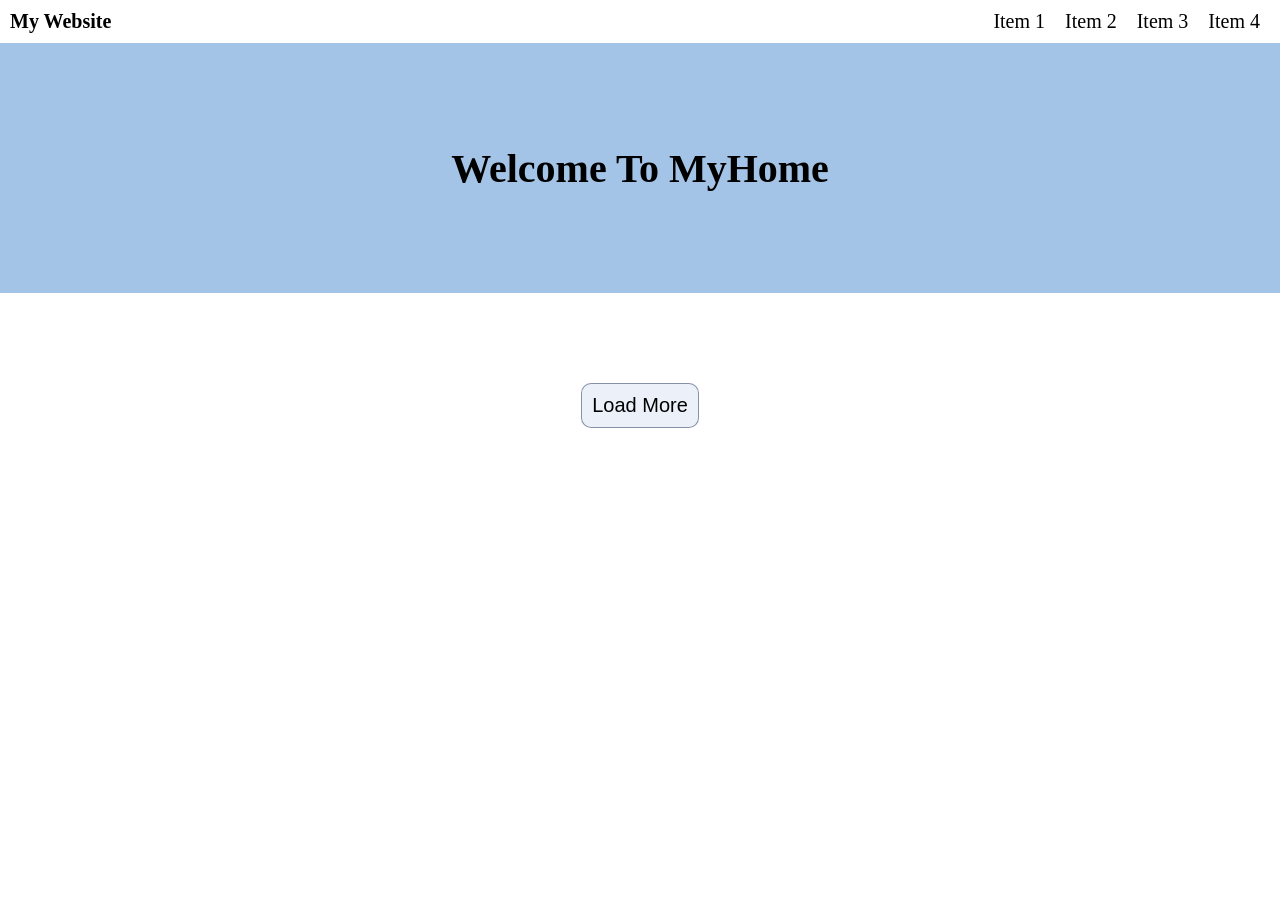
==== commit 0f75f2ca: "Update index.html" ====
--- a/index.html
+++ b/index.html
@@ -34,143 +34,204 @@
     <button id="load-button">Load More</button>
 
     <script>
-
-        const url = 'https://padax.github.io/taipei-day-trip-resources/taipei-attractions-assignment-1';
-
-        fetch(url)
-            .then(response => {
-                return response.json();
-            })
-            .then(data => {
-                const spots = [];
-                const spotData = data.data.results;
-                console.log(spotData);
-                spotData.forEach(element => {
-                    let tempArr = element["filelist"].split("http");
-                    let imageUrl = "http" + tempArr[1];
-                    spots.push([element["stitle"], imageUrl]);
-                });
-
-
-                var secondSection = document.getElementById("second-section");
-
-                for (let i = 0; i < 3; i++) {
-                    var node = document.createElement("div");
-                    var image = document.createElement("img");
-                    var spotName = document.createTextNode(spots[i][0]);
-
-                    image.src = spots[i][1];
-                    spotName.innerText = spots[i][0];
-
-                    node.className = "small-box";
-                    node.id = "promotion" + (Number(i) + 1);
-
-                    node.appendChild(image);
-                    node.appendChild(spotName);
-                    secondSection.appendChild(node);
-
+const url = 'https://padax.github.io/taipei-day-trip-resources/taipei-attractions-assignment-1';
+
+fetch(url)
+    .then(response => {
+        return response.json();
+    })
+    .then(data => {
+        const spots = [];
+        const spotData = data.data.results;
+        console.log(spotData);
+        spotData.forEach(element => {
+            let tempArr = element["filelist"].split("http");
+            let imageUrl = "http" + tempArr[1];
+            spots.push([element["stitle"], imageUrl]);
+        });
+
+        let smallSpot = spots.slice(0, 3);
+        let bigSpot = spots.slice(3, -1);
+
+
+        var secondSection = document.getElementById("second-section");
+        var smallSection = document.getElementById("small");
+        var bigSection = document.getElementById("big");
+        let width = window.innerWidth;
+
+        for (let i = 0; i < 3; i++) {
+            var node = document.createElement("div");
+            var image = document.createElement("img");
+            var spotName = document.createElement("p");
+
+            image.src = smallSpot[i][1];
+            spotName.innerText = smallSpot[i][0];
+
+            node.className = "small-box";
+            node.id = "promotion" + (Number(i) + 1);
+
+            
+            node.appendChild(image);
+            node.appendChild(spotName);
+            smallSection.appendChild(node);
+
+        }
+
+
+        let indexEnd = 10;
+
+        for (let i = 0; i < indexEnd; i++) {
+            var node = document.createElement("div");
+            var image = document.createElement("img");
+            var nameBox = document.createElement("div");
+            var spotName = document.createElement("p");
+
+            const number = (i % 10) + 1
+
+            spotName.innerText = bigSpot[i][0];
+            nameBox.className = "text-block";
+            image.src = bigSpot[i][1];
+            node.classList.add("big-box");
+            nameBox.appendChild(spotName);
+            node.appendChild(image);
+            node.appendChild(nameBox);
+            bigSection.appendChild(node);
+
+
+
+        }
+
+        updateGrid()
+
+        function showMore(startIndex, end) {
+
+            for (let i = startIndex; i < end; i++) {
+                var node = document.createElement("div");
+                var image = document.createElement("img");
+                var nameBox = document.createElement("div");
+                var spotName = document.createElement("p");
+                const number = (i % 10) + 1
+
+                spotName.innerText = bigSpot[i][0];
+                nameBox.className = "text-block";
+                image.src = bigSpot[i][1];
+                node.classList.add("big-box");
+                nameBox.appendChild(spotName);
+                node.appendChild(image);
+                node.appendChild(nameBox);
+                bigSection.appendChild(node);
+
+            }
+        }
+
+        function updateGrid() {
+            const bigItems = bigSection.children.length;
+            console.log(bigItems);
+            const allSpots = document.querySelectorAll(".big-box");
+
+            let columns, rows;
+            width = window.innerWidth;
+            if (width > 1200) {
+                columns = 6;
+                rows = Math.ceil(bigItems / 5);
+                bigSection.style.gridTemplateRows = `repeat(${rows},1fr)`;
+                bigSection.style.gridTemplateColumns = `repeat(${columns},1fr)`;
+                console.log(`windowWidth:${width} - 1`);
+
+
+                for (let i = 0; i < indexEnd; i++) {
+                    let row = Math.ceil((i + 1) / (columns - 1));
+                    if ((i + 1) % 5 === 1 ) {
+                        allSpots[i].style.gridColumn = `1 /span 2`;
+                        allSpots[i].style.gridRow = `${row}/ ${row + 1}`;
+                    }
+                    else {
+                        allSpots[i].style.gridColumn = ` span 1`;
+                        allSpots[i].style.gridRow = `${row}/ ${row + 1}`;
+                    }
+                    
                 }
-
-                let indexEnd = 13;
-
-                for (let i = 3; i < indexEnd; i++) {
-                    var node = document.createElement("div");
-                    var image = document.createElement("img");
-                    var nameBox = document.createElement("div");
-                    var spotName = document.createElement("p");
-
-                    const number = (Number(i - 3) % 10) + 1
-
-                    spotName.innerText = spots[i][0];
-                    nameBox.className = "text-block";
-                    image.src = spots[i][1];
-                    node.className = "title" + number;
-                    node.classList.add("big-box");
-
-                    nameBox.appendChild(spotName);
-                    node.appendChild(image);
-                    node.appendChild(nameBox);
-                    secondSection.appendChild(node);
-
-
+            } else if (600 < width <= 1200) {
+                columns = 4;
+                rows = Math.ceil(bigItems / columns);
+                bigSection.style.gridTemplateRows = `repeat(${rows},1 fr)`;
+                bigSection.style.gridTemplateColumns = `repeat(${columns},1fr)`;
+                console.log(`windowWidth:${width} - 2`);
+                for (let i = 0; i < indexEnd; i++) {
+                    let row = Math.ceil((i + 1) / columns);
+                    allSpots[i].style.gridColumn = "span 1";
+                    allSpots[i].style.gridRow = `${row}/ ${row + 1}`;
+
+
+                    if (bigItems % 4 !== 0) {
+                        allSpots[bigItems - 1].style.gridColumn = "1/span 2";
+                        allSpots[bigItems - 2].style.gridColumn = "3/span 2";
+                    }
+                    else {
+                        allSpots[bigItems - 1].style.gridColumn = "span 1";
+                        allSpots[bigItems - 2].style.gridColumn = "span 1";
+                    }
                 }
-
-                function showMore(startIndex, end) {
-                    var main = document.querySelector("#main");
-                    var section = document.createElement("div")
-
-                    for (let i = startIndex; i < end; i++) {
-                        var node = document.createElement("div");
-                        var image = document.createElement("img");
-                        var nameBox = document.createElement("div");
-                        var spotName = document.createElement("p");
-
-                        const number = (Number(i - 3) % 10) + 1
-
-                        spotName.innerText = spots[i][0];
-                        nameBox.className = "text-block";
-                        image.src = spots[i][1];
-                        node.className = "next" + number;
-                        node.classList.add("big-box");
-                        section.className = "section";
-
-                        nameBox.appendChild(spotName);
-                        node.appendChild(image);
-                        node.appendChild(nameBox);
-                        section.appendChild(node);
-                    }
-                    main.appendChild(section);
+            } else if (width <= 600) {
+                columns = 1;
+                rows = Math.ceil(bigItems / columns);
+                bigSection.style.gridTemplateRows = `repeat(${rows},1fr)`;
+                for (let i = 0; i < indexEnd; i++) {
+                    let row = Math.ceil((i + 1) / (columns - 1));
+                    allSpots[i].style.gridColumns = 1;
+                    allSpots[i].style.gridRows = `${row}/ ${row + 1}`;
                 }
-
-
-                var burgerButton = document.querySelector(".nav-button");
-                var closeButton = document.querySelector(".close-nav");
-                var menu = document.querySelector(".menu");
-                var word = document.querySelector("#first-section");
-                var loadButton = document.querySelector("#load-button");
-
-
-                burgerButton.addEventListener('click', function () {
-                    menu.classList.add("is-active");
-                    closeButton.classList.add("is-active");
-                })
-
-
-                closeButton.addEventListener('click', function () {
-                    menu.classList.remove("is-active");
-                    closeButton.classList.remove("is-active");
-                })
-
-
-
-
-                loadButton.addEventListener("click", function () {
-                    let remainData = spots.length - indexEnd;
-                    if (remainData >= 0 && remainData <= 10) {
-                        let startIndex = indexEnd;
-                        indexEnd = remainData;
-                        showMore(startIndex, indexEnd);
-                        loadButton.innerText = "資料到底";
-                        loadButton.disabled = true;
-                    }
-
-                    else if (remainData >= 10) {
-                        let startIndex = indexEnd;
-                        indexEnd += 10;
-                        showMore(startIndex, indexEnd);
-
-
-                    }
-                });
-
-            })
-            .catch(error => {
-                console.log(error);
-            })
-
-
-
-
+            }
+        }
+
+
+
+        var burgerButton = document.querySelector(".nav-button");
+        var closeButton = document.querySelector(".close-nav");
+        var menu = document.querySelector(".menu");
+        var word = document.querySelector("#first-section");
+        var loadButton = document.querySelector("#load-button");
+
+
+        burgerButton.addEventListener('click', function () {
+            menu.classList.add("is-active");
+            closeButton.classList.add("is-active");
+        })
+
+
+        closeButton.addEventListener('click', function () {
+            menu.classList.remove("is-active");
+            closeButton.classList.remove("is-active");
+        })
+
+        loadButton.addEventListener("click", function () {
+            let remainData = spots.length - indexEnd;
+            if (remainData >= 0 && remainData <= 10) {
+                let startIndex = indexEnd;
+                indexEnd = remainData;
+                showMore(startIndex, indexEnd);
+                loadButton.innerText = "資料到底";
+                loadButton.disabled = true;
+                updateGrid();
+            }
+
+            else if (remainData >= 10) {
+                let startIndex = indexEnd;
+                indexEnd += 10;
+                showMore(startIndex, indexEnd);
+                updateGrid();
+            }
+
+        });
+
+        window.addEventListener('resize',function(){
+            updateGrid();
+        });
+    })
+    .catch(error => {
+        console.log(error);
+    })
+           
 
     </script>
 </body>
--- a/style.css
+++ b/style.css
@@ -1,153 +1,340 @@
-body {
-    font-family: "Noto Sans TC", sans-serif;
-    font-optical-sizing: auto;
-    font-weight: 200;
-    font-style: normal;
-    background-image: linear-gradient(to bottom, #22313F, #526D82,#EEF5FF)
-  }
-
-.title{
-    border: 2px solid #EEF5FF;
-}
-
-
-h1{ 
-    color: white ;
-    text-shadow: 3px 3px #526D82;
+* {
+    margin: 0;
+    padding: 0;
+    font-size: 20px;
+}
+
+
+
+header {
+    display: flex;
+    justify-content: space-between;
+    padding: 10px;
+}
+
+#icon {
+    text-decoration: none;
+    color: black;
+}
+
+
+.nav-button {
+    display: none;
+    position: absolute;
+    right: 10px;
+    background: none;
+    border: 0px;
+
+}
+
+.nav-button img {
+    height: 30px;
+}
+
+
+.close-nav {
+    display: none;
+    position: absolute;
+    right: 10px;
+    background: none;
+    border: 0px;
+
+}
+
+.close-nav img {
+    height: 30px;
+}
+
+
+.menu {
+    display: flex;
+    list-style: none;
+    text-decoration: none;
+}
+
+
+.menu a {
+    color: black;
+    text-decoration: none;
+    padding: 0px 10px 0px 10px;
+}
+
+
+.menu a:hover {
+    color: rgba(163, 196, 230, 1);
+    text-decoration: none;
+    padding: 0px 10px 0px 10px;
+}
+
+
+
+#first-section {
+    height: 250px;
+    background-color: rgba(163, 196, 230, 1);
+    margin: 0px auto;
+    overflow: hidden;
+    white-space: nowrap;
+    text-overflow: ellipsis;
+}
+
+#first-section h1 {
+    display: flex;
+    justify-content: center;
+    margin: 0px auto;
+    align-items: center;
+    height: 100%;
+    font-size: 2rem;
+    white-space: normal;
     text-align: center;
-    font-family: "Chivo Mono", monospace;
-    font-optical-sizing: auto;
-    font-weight: 900;
-    font-style: normal;
-}
-
-
-
-.profile_items {
-    color:white;
-    padding-left: 20px;
-    padding-bottom: 10px;
-    justify-content:space-between;
-}
-
-#profile_img{
-    float: right;
-    margin-top:40px
-}
-
-.profile_items_list{
-    list-style:inside;
-    background: #526D82;
-    color:white;
-    padding-left: 0px;
-    padding-bottom: 10px;
-    margin-right :220px;
-    border-radius: 5px;
-    justify-content:space-between;
-}
-
-.profile_items_list h3{
-    margin-left: 40px;
-    padding-top: 20px;
-}
-
-.profile_items_list li{
-    list-style:none;
-    padding-left: 0px;
-    margin: 10px;
-}
-
-
-
-
-
-.items{
-    color: #265073;
-    margin: 10px;
-    list-style: none;
-    border: 5px double #27374D ;
-    border-radius: 5px;
-    background: white;
-    box-shadow: 0px 1px gray;
-    padding: 10px 20px 10px 20px;
-}
-
-.items h4{
-    display: inline-block;
-    border-bottom: 1px solid #526D82;
-    margin-left: 5px;
-}
-
-.items p {
-    padding-left: 40px;
-}
-
-
-.work_list{
-    list-style: none;
-    display: flex;
-    flex-wrap: wrap;
-    justify-content: space-around;
+}
+
+
+#second-section {
+    margin-top: 40px;
+    margin-left: auto;
+    margin-right: auto; 
+    padding: 10px;
+    width: 1200px;
+    justify-content: center;
+
+}
+
+
+#small {
+
+    display: grid;
+    grid-template-rows: 1;
+    grid-template-columns: repeat(6 1fr);
+    gap:20px;
+    margin-bottom: 20px;
+}
+
+#big {
+
+    display: grid;
+    grid-template-rows: repeat(2 auto); 
+    grid-template-columns: repeat(6 1fr); 
+    gap:20px;
+}
+
+.small-box {
+    height: 100%;
+    background-color: rgba(151, 190, 230, 0.5);
+    height: 50px;
+    display: flex;
+
+    align-items: center;
+    overflow: hidden;
+    white-space: nowrap;
+    text-overflow: ellipsis;
+}
+
+
+.small-box img {
+    height: 100%;
+    width: 80px;
+    object-fit: cover;
+}
+
+
+.small-box p{
     text-align: center;
-}
-
-
-.work_list SVG{
-    display: inline-block;
-    padding-top:10px;
-}
-
-.work_list_title{
-    background:#526D82 ;
-    color: white;
-    border-radius: 5px;
-    margin: 0px;
-    text-decoration: none;
-}
-
-.work_list_a{
-    color:white;
-    padding: 0px;
-}
-
-.work_list_a:hover{
-    color: #22313F;
-}
-
-.work_list li{
-    list-style: none;
-
-}
-
-.work_list_p{
-    display: inline-block;
-}
-
-
-
-.work_list_img{
-    border:4px solid white;
-    box-shadow: 0 0px 10px #265073;
-    width:300px ;
-    height:300px;
-}
-
-
-.hr-container {
-    display: flex;
+    width: 200px;
     align-items: center;
+    object-fit: cover;
+    margin: 0;
+}
+
+
+.big-box {
+    position: relative;
+}
+
+
+.big-box img {
+    object-fit: cover;
+    height: 100%;
+    width: 100%;
+}
+
+.text-block {
+    position: absolute;
+    bottom: 0px;
+    width: 100%;
     text-align: center;
-}
-
-.hr-container hr {
-    flex: 1;
-    border: none;
-    border-top: 3px solid #ccc;
-    margin:20px;
-}
-
-
-.preschool_system_explain{
-    text-align: left;
-    padding-left: 60px;
-}
+    background-color: rgba(256, 256, 256, 0.7);
+}
+
+.text-block p {
+    padding-left: 2px;
+    overflow: hidden;
+    white-space: nowrap;
+    text-overflow: ellipsis;
+}
+
+
+#promotion1,
+#promotion2,
+#promotion3 {
+    text-align: center;
+    white-space: pre-wrap;
+    grid-column: auto /span 2;
+    grid-row: 1/2;
+}
+
+
+
+
+#load-button {
+    display: flex;
+    justify-content: center;
+    margin: 30px auto;
+    padding: 10px;
+    border: 1px solid rgba(109, 122, 151, 0.8);
+    border-radius: 10px;
+    cursor: pointer;
+    background-color: rgba(232, 237, 247, 0.8);
+}
+
+
+#load-button:active {
+    background-color: rgba(109, 122, 151, 0.8);
+}
+
+@media screen and (max-width:1200px) and (min-width: 601px) {
+    #second-section {
+        width: 90%;
+    }
+
+    #small {
+        display: grid;
+        grid-template-rows: 2;
+        grid-template-columns: repeat(4 1fr);
+        gap:20px;
+        margin-bottom: 20px;
+    }
+
+    #big {
+        display: grid;
+        grid-template-rows: repeat(3 auto);
+        grid-template-columns: repeat(4 1fr);
+        gap:20px;
+    }
+
+
+    #promotion1{
+        text-align: center;
+        grid-column: 1/ span 2;
+        grid-row: 1/2;
+
+    }
+
+    #promotion2 {
+        text-align: center;
+        grid-column: 3/ span 2;
+        grid-row: 1/2;
+
+    }
+
+    #promotion3 {
+        grid-column: auto /span 4;
+        grid-row: 2/3;
+    }
+
+
+
+    .small-box {
+        font-size: 0.8rem;
+    }
+
+    .text-block p {
+        font-size: 0.8rem;
+    }
+
+}
+
+@media screen and (max-width: 600px) {
+    #second-section {
+        width: 90%;
+        display: flex;
+        flex-direction: column;
+        margin-top: 20px;
+    }
+
+    #small {
+
+        display: flex;
+        flex-direction: column;
+        margin-bottom: 20px;
+    }
+
+    #big {
+
+        display: flex;
+        flex-direction: column;
+        margin-bottom: 20px;
+    }
+
+    .text-block {
+        height: 30px;
+    }
+
+    .nav-button {
+        display: block;
+        position: absolute;
+        right: 10px;
+
+    }
+
+    .close-nav.is-active {
+        display: block;
+        position: absolute;
+        right: 10px;
+        z-index: 2;
+    }
+
+    .menu {
+        display: none;
+        position: absolute;
+        flex-direction: column;
+        top: 0px;
+        bottom: 0px;
+        right: 0px;
+        padding: 40px;
+        background-color: rgba(256, 256, 256, 1);
+        box-shadow: 0px 0px 5px gray;
+        list-style: none;
+        text-decoration: none;
+        z-index: 1;
+
+    }
+
+    .menu li {
+        margin: 20px;
+    }
+
+    .is-active {
+        display: block;
+    }
+
+
+    #first-section h1 {
+        display: flex;
+        justify-content: center;
+        margin: 0px auto;
+        align-items: center;
+        height: 100%;
+        font-size: 1.4rem;
+        text-align: center;
+        white-space: normal;
+    }
+
+    .small-box {
+        font-size: 0.8rem;
+    }
+
+    .text-block p {
+        font-size: 0.8rem;
+    }
+
+}
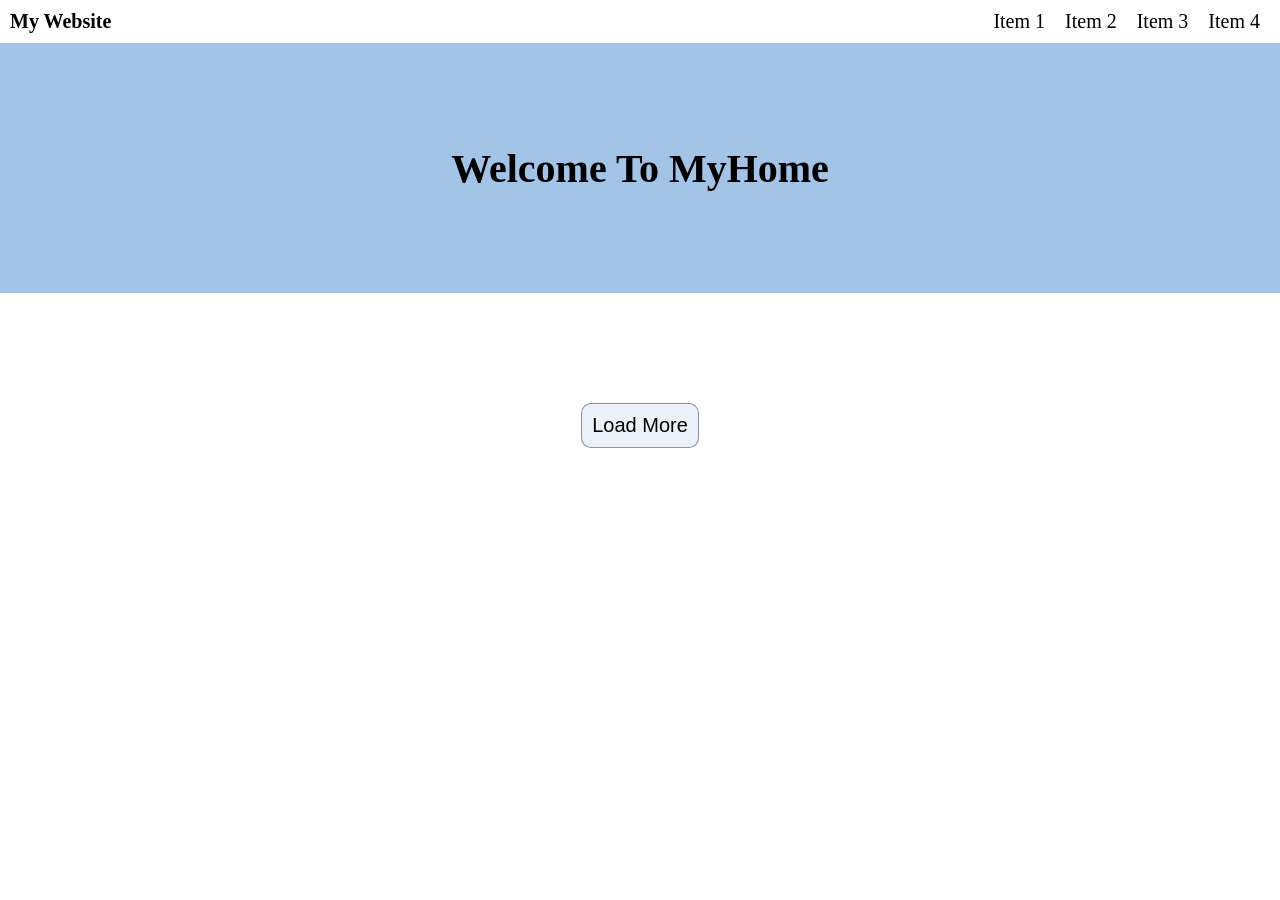
==== commit e155740b: "Rename assignment-3.html to index.html" ====
--- a/index.html
+++ b/index.html
@@ -28,212 +28,14 @@
             <h1>Welcome To MyHome</h1>
         </div>
         <div id="second-section">
+        <div id="small"></div>
+        <div id="big"></div>
         </div>
 
     </main>
     <button id="load-button">Load More</button>
 
-    <script>
-const url = 'https://padax.github.io/taipei-day-trip-resources/taipei-attractions-assignment-1';
-
-fetch(url)
-    .then(response => {
-        return response.json();
-    })
-    .then(data => {
-        const spots = [];
-        const spotData = data.data.results;
-        console.log(spotData);
-        spotData.forEach(element => {
-            let tempArr = element["filelist"].split("http");
-            let imageUrl = "http" + tempArr[1];
-            spots.push([element["stitle"], imageUrl]);
-        });
-
-        let smallSpot = spots.slice(0, 3);
-        let bigSpot = spots.slice(3, -1);
-
-
-        var secondSection = document.getElementById("second-section");
-        var smallSection = document.getElementById("small");
-        var bigSection = document.getElementById("big");
-        let width = window.innerWidth;
-
-        for (let i = 0; i < 3; i++) {
-            var node = document.createElement("div");
-            var image = document.createElement("img");
-            var spotName = document.createElement("p");
-
-            image.src = smallSpot[i][1];
-            spotName.innerText = smallSpot[i][0];
-
-            node.className = "small-box";
-            node.id = "promotion" + (Number(i) + 1);
-
-            
-            node.appendChild(image);
-            node.appendChild(spotName);
-            smallSection.appendChild(node);
-
-        }
-
-
-        let indexEnd = 10;
-
-        for (let i = 0; i < indexEnd; i++) {
-            var node = document.createElement("div");
-            var image = document.createElement("img");
-            var nameBox = document.createElement("div");
-            var spotName = document.createElement("p");
-
-            const number = (i % 10) + 1
-
-            spotName.innerText = bigSpot[i][0];
-            nameBox.className = "text-block";
-            image.src = bigSpot[i][1];
-            node.classList.add("big-box");
-            nameBox.appendChild(spotName);
-            node.appendChild(image);
-            node.appendChild(nameBox);
-            bigSection.appendChild(node);
-
-
-
-        }
-
-        updateGrid()
-
-        function showMore(startIndex, end) {
-
-            for (let i = startIndex; i < end; i++) {
-                var node = document.createElement("div");
-                var image = document.createElement("img");
-                var nameBox = document.createElement("div");
-                var spotName = document.createElement("p");
-                const number = (i % 10) + 1
-
-                spotName.innerText = bigSpot[i][0];
-                nameBox.className = "text-block";
-                image.src = bigSpot[i][1];
-                node.classList.add("big-box");
-                nameBox.appendChild(spotName);
-                node.appendChild(image);
-                node.appendChild(nameBox);
-                bigSection.appendChild(node);
-
-            }
-        }
-
-        function updateGrid() {
-            const bigItems = bigSection.children.length;
-            console.log(bigItems);
-            const allSpots = document.querySelectorAll(".big-box");
-
-            let columns, rows;
-            width = window.innerWidth;
-            if (width > 1200) {
-                columns = 6;
-                rows = Math.ceil(bigItems / 5);
-                bigSection.style.gridTemplateRows = `repeat(${rows},1fr)`;
-                bigSection.style.gridTemplateColumns = `repeat(${columns},1fr)`;
-                console.log(`windowWidth:${width} - 1`);
-
-
-                for (let i = 0; i < indexEnd; i++) {
-                    let row = Math.ceil((i + 1) / (columns - 1));
-                    if ((i + 1) % 5 === 1 ) {
-                        allSpots[i].style.gridColumn = `1 /span 2`;
-                        allSpots[i].style.gridRow = `${row}/ ${row + 1}`;
-                    }
-                    else {
-                        allSpots[i].style.gridColumn = ` span 1`;
-                        allSpots[i].style.gridRow = `${row}/ ${row + 1}`;
-                    }
-                    
-                }
-            } else if (600 < width <= 1200) {
-                columns = 4;
-                rows = Math.ceil(bigItems / columns);
-                bigSection.style.gridTemplateRows = `repeat(${rows},1 fr)`;
-                bigSection.style.gridTemplateColumns = `repeat(${columns},1fr)`;
-                console.log(`windowWidth:${width} - 2`);
-                for (let i = 0; i < indexEnd; i++) {
-                    let row = Math.ceil((i + 1) / columns);
-                    allSpots[i].style.gridColumn = "span 1";
-                    allSpots[i].style.gridRow = `${row}/ ${row + 1}`;
-
-
-                    if (bigItems % 4 !== 0) {
-                        allSpots[bigItems - 1].style.gridColumn = "1/span 2";
-                        allSpots[bigItems - 2].style.gridColumn = "3/span 2";
-                    }
-                    else {
-                        allSpots[bigItems - 1].style.gridColumn = "span 1";
-                        allSpots[bigItems - 2].style.gridColumn = "span 1";
-                    }
-                }
-            } else if (width <= 600) {
-                columns = 1;
-                rows = Math.ceil(bigItems / columns);
-                bigSection.style.gridTemplateRows = `repeat(${rows},1fr)`;
-                for (let i = 0; i < indexEnd; i++) {
-                    let row = Math.ceil((i + 1) / (columns - 1));
-                    allSpots[i].style.gridColumns = 1;
-                    allSpots[i].style.gridRows = `${row}/ ${row + 1}`;
-                }
-            }
-        }
-
-
-
-        var burgerButton = document.querySelector(".nav-button");
-        var closeButton = document.querySelector(".close-nav");
-        var menu = document.querySelector(".menu");
-        var word = document.querySelector("#first-section");
-        var loadButton = document.querySelector("#load-button");
-
-
-        burgerButton.addEventListener('click', function () {
-            menu.classList.add("is-active");
-            closeButton.classList.add("is-active");
-        })
-
-
-        closeButton.addEventListener('click', function () {
-            menu.classList.remove("is-active");
-            closeButton.classList.remove("is-active");
-        })
-
-        loadButton.addEventListener("click", function () {
-            let remainData = spots.length - indexEnd;
-            if (remainData >= 0 && remainData <= 10) {
-                let startIndex = indexEnd;
-                indexEnd = remainData;
-                showMore(startIndex, indexEnd);
-                loadButton.innerText = "資料到底";
-                loadButton.disabled = true;
-                updateGrid();
-            }
-
-            else if (remainData >= 10) {
-                let startIndex = indexEnd;
-                indexEnd += 10;
-                showMore(startIndex, indexEnd);
-                updateGrid();
-            }
-
-        });
-
-        window.addEventListener('resize',function(){
-            updateGrid();
-        });
-    })
-    .catch(error => {
-        console.log(error);
-    })
-           
-
-    </script>
+    <script src="assignment-3.js"></script>
 </body>
 
 </html>
--- a/style.css
+++ b/style.css
@@ -337,4 +337,4 @@
         font-size: 0.8rem;
     }
 
-}
+}
